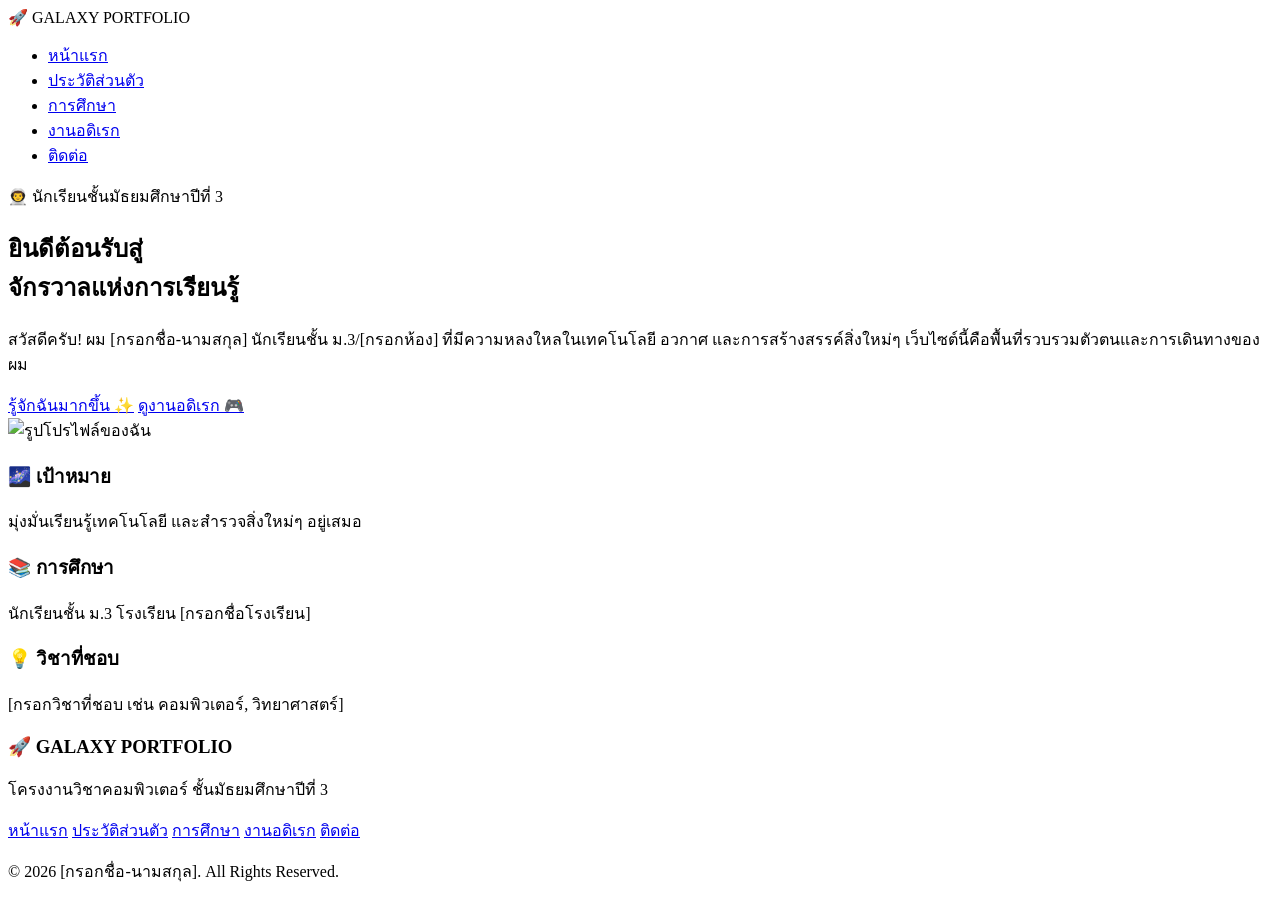
==== index.html @ 2343d41f "Create index.html" ====
<!DOCTYPE html>
<html lang="th">
<head>
    <meta charset="UTF-8">
    <meta name="viewport" content="width=device-width, initial-scale=1.0">
    <title>หน้าแรก | Space Portfolio</title>
    <link rel="stylesheet" href="style.css">
</head>
<body>

    <header>
        <nav class="navbar">
            <div class="logo">🚀 GALAXY <span>PORTFOLIO</span></div>
            <ul class="nav-links">
                <li><a href="index.html" class="active">หน้าแรก</a></li>
                <li><a href="profile.html">ประวัติส่วนตัว</a></li>
                <li><a href="education.html">การศึกษา</a></li>
                <li><a href="hobby.html">งานอดิเรก</a></li>
                <li><a href="contact.html">ติดต่อ</a></li>
            </ul>
        </nav>
    </header>

    <main>
        <section class="hero-section">
            <div class="hero-container">
                <div class="hero-content">
                    <span class="badge">👨‍🚀 นักเรียนชั้นมัธยมศึกษาปีที่ 3</span>
                    <h1>ยินดีต้อนรับสู่ <br><span class="text-gradient">จักรวาลแห่งการเรียนรู้</span></h1>
                    <p class="hero-description">
                        สวัสดีครับ! ผม [กรอกชื่อ-นามสกุล] นักเรียนชั้น ม.3/[กรอกห้อง] ที่มีความหลงใหลในเทคโนโลยี อวกาศ และการสร้างสรรค์สิ่งใหม่ๆ เว็บไซต์นี้คือพื้นที่รวบรวมตัวตนและการเดินทางของผม
                    </p>
                    <div class="hero-buttons">
                        <a href="profile.html" class="btn btn-primary">รู้จักฉันมากขึ้น ✨</a>
                        <a href="hobby.html" class="btn btn-secondary">ดูงานอดิเรก 🎮</a>
                    </div>
                </div>

                <div class="hero-image-wrapper">
                    <div class="glow-effect"></div>
                    <img src="https://placehold.co/400x400/0d47a1/ffffff?text=My+Profile" alt="รูปโปรไฟล์ของฉัน" class="hero-img">
                </div>
            </div>
        </section>

        <section class="container quick-stats">
            <div class="grid grid-3">
                <div class="glass-card stat-card">
                    <h3>🌌 เป้าหมาย</h3>
                    <p>มุ่งมั่นเรียนรู้เทคโนโลยี และสำรวจสิ่งใหม่ๆ อยู่เสมอ</p>
                </div>
                <div class="glass-card stat-card">
                    <h3>📚 การศึกษา</h3>
                    <p>นักเรียนชั้น ม.3 โรงเรียน [กรอกชื่อโรงเรียน]</p>
                </div>
                <div class="glass-card stat-card">
                    <h3>💡 วิชาที่ชอบ</h3>
                    <p>[กรอกวิชาที่ชอบ เช่น คอมพิวเตอร์, วิทยาศาสตร์]</p>
                </div>
            </div>
        </section>
    </main>

    <footer>
        <div class="footer-container">
            <div class="footer-info">
                <h3>🚀 GALAXY PORTFOLIO</h3>
                <p>โครงงานวิชาคอมพิวเตอร์ ชั้นมัธยมศึกษาปีที่ 3</p>
            </div>
            <div class="footer-links">
                <a href="index.html">หน้าแรก</a>
                <a href="profile.html">ประวัติส่วนตัว</a>
                <a href="education.html">การศึกษา</a>
                <a href="hobby.html">งานอดิเรก</a>
                <a href="contact.html">ติดต่อ</a>
            </div>
        </div>
        <div class="copyright">
            <p>&copy; 2026 [กรอกชื่อ-นามสกุล]. All Rights Reserved.</p>
        </div>
    </footer>

</body>
</html>
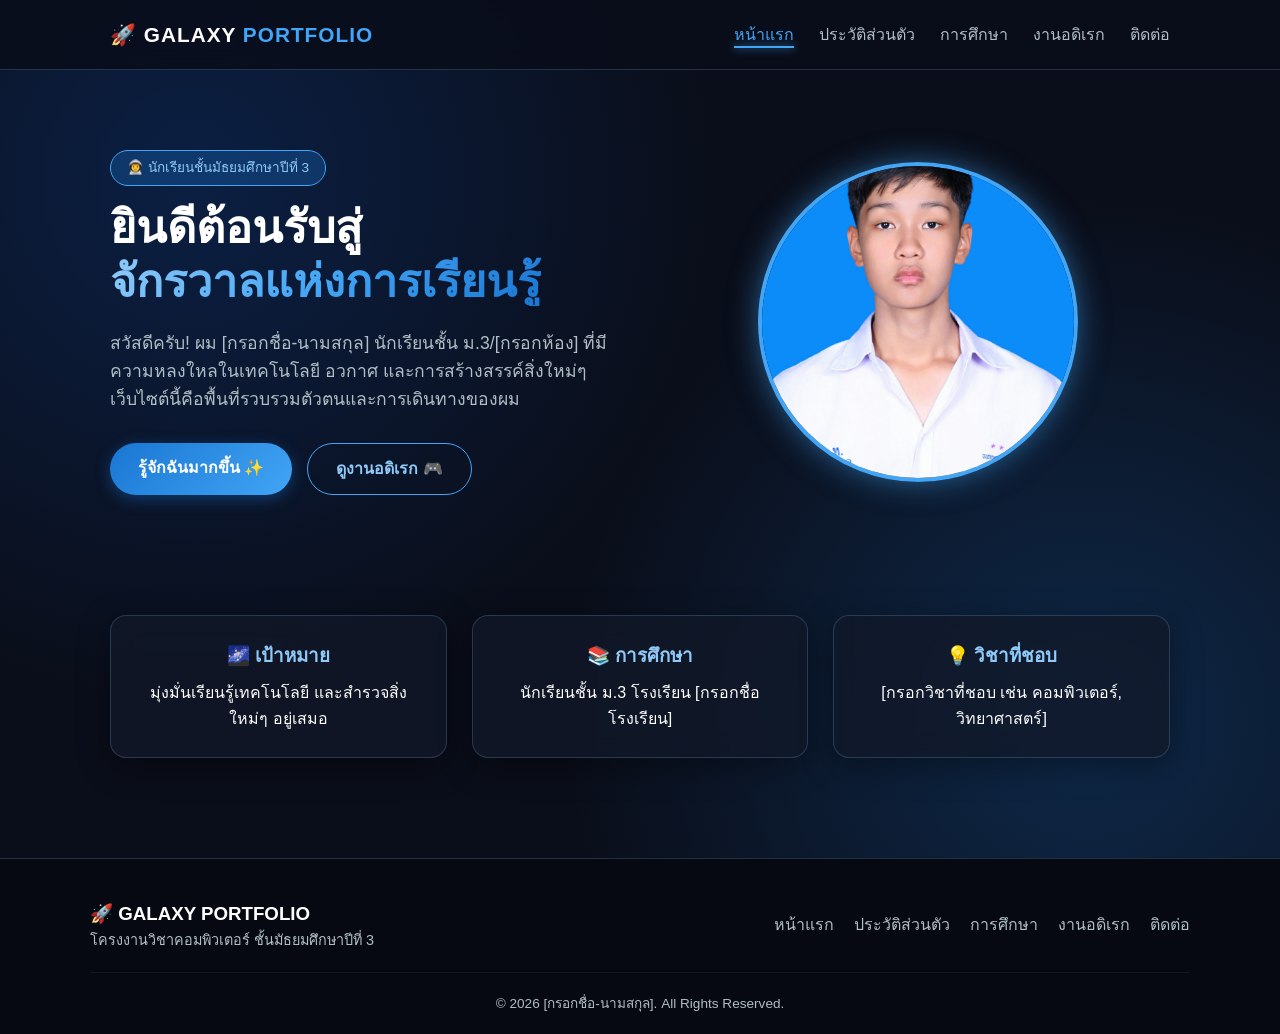
==== commit 1e62642e: "Update index.html" ====
--- a/index.html
+++ b/index.html
@@ -38,7 +38,7 @@
 
                 <div class="hero-image-wrapper">
                     <div class="glow-effect"></div>
-                    <img src="https://placehold.co/400x400/0d47a1/ffffff?text=My+Profile" alt="รูปโปรไฟล์ของฉัน" class="hero-img">
+                    <img src="images/download (2).jpg" alt="รูปโปรไฟล์ของฉัน" class="hero-img">
                 </div>
             </div>
         </section>
--- a/style.css
+++ b/style.css
@@ -0,0 +1,580 @@
+/* ==========================================================================
+   1. RESET & VARIABLES (ธีมอวกาศ กาแล็กซี)
+   ========================================================================== */
+* {
+    margin: 0;
+    padding: 0;
+    box-sizing: border-box;
+    font-family: 'Segoe UI', Tahoma, Geneva, Verdana, sans-serif;
+}
+
+:root {
+    --bg-dark: #0a0e1a;
+    --bg-card: rgba(18, 24, 41, 0.75);
+    --primary-blue: #1976d2;
+    --accent-cyan: #42a5f5;
+    --light-blue: #90caf9;
+    --glow-color: rgba(66, 165, 245, 0.4);
+    --text-white: #ffffff;
+    --text-muted: #b0bec5;
+    --border-glow: rgba(144, 202, 249, 0.2);
+}
+
+body {
+    background-color: var(--bg-dark);
+    /* พื้นหลังแบบไล่เฉดสีลึกสไตล์อวกาศ */
+    background-image: 
+        radial-gradient(circle at 15% 20%, rgba(13, 71, 161, 0.3) 0%, transparent 40%),
+        radial-gradient(circle at 85% 80%, rgba(25, 118, 210, 0.25) 0%, transparent 40%);
+    background-attachment: fixed;
+    color: var(--text-white);
+    line-height: 1.6;
+    min-height: 100vh;
+    display: flex;
+    flex-direction: column;
+}
+
+main {
+    flex: 1;
+}
+
+/* Container */
+.container {
+    max-width: 1100px;
+    margin: 0 auto;
+    padding: 40px 20px;
+}
+
+/* ==========================================================================
+   2. TYPOGRAPHY & BUTTONS
+   ========================================================================== */
+h1, h2, h3 {
+    color: var(--text-white);
+    font-weight: 700;
+}
+
+.page-title {
+    text-align: center;
+    font-size: 2.2rem;
+    margin-bottom: 40px;
+    color: var(--accent-cyan);
+    text-shadow: 0 0 10px var(--glow-color);
+}
+
+.text-gradient {
+    background: linear-gradient(135deg, #90caf9, #42a5f5, #1976d2);
+    -webkit-background-clip: text;
+    -webkit-text-fill-color: transparent;
+}
+
+.badge {
+    display: inline-block;
+    padding: 6px 16px;
+    background: rgba(25, 118, 210, 0.3);
+    border: 1px solid var(--accent-cyan);
+    border-radius: 20px;
+    font-size: 0.85rem;
+    color: var(--light-blue);
+    margin-bottom: 15px;
+}
+
+/* Glassmorphism Card Design */
+.glass-card {
+    background: var(--bg-card);
+    backdrop-filter: blur(12px);
+    -webkit-backdrop-filter: blur(12px);
+    border: 1px solid var(--border-glow);
+    border-radius: 16px;
+    padding: 25px;
+    box-shadow: 0 8px 32px 0 rgba(0, 0, 0, 0.37);
+    transition: transform 0.3s ease, box-shadow 0.3s ease, border-color 0.3s ease;
+}
+
+.glass-card:hover {
+    transform: translateY(-5px);
+    border-color: var(--accent-cyan);
+    box-shadow: 0 12px 40px var(--glow-color);
+}
+
+/* Buttons */
+.btn {
+    display: inline-block;
+    padding: 12px 28px;
+    border-radius: 30px;
+    text-decoration: none;
+    font-weight: 600;
+    transition: all 0.3s ease;
+    cursor: pointer;
+}
+
+.btn-primary {
+    background: linear-gradient(135deg, #1976d2, #42a5f5);
+    color: #fff;
+    box-shadow: 0 4px 15px rgba(25, 118, 210, 0.4);
+}
+
+.btn-primary:hover {
+    box-shadow: 0 6px 20px rgba(66, 165, 245, 0.7);
+    transform: scale(1.03);
+}
+
+.btn-secondary {
+    background: transparent;
+    color: var(--light-blue);
+    border: 1px solid var(--accent-cyan);
+}
+
+.btn-secondary:hover {
+    background: rgba(66, 165, 245, 0.15);
+    color: #fff;
+}
+
+/* ==========================================================================
+   3. NAVIGATION BAR
+   ========================================================================== */
+header {
+    position: sticky;
+    top: 0;
+    z-index: 1000;
+    background: rgba(10, 14, 26, 0.85);
+    backdrop-filter: blur(10px);
+    border-bottom: 1px solid var(--border-glow);
+}
+
+.navbar {
+    max-width: 1100px;
+    margin: 0 auto;
+    display: flex;
+    justify-content: space-between;
+    align-items: center;
+    padding: 18px 20px;
+}
+
+.logo {
+    font-size: 1.3rem;
+    font-weight: bold;
+    color: var(--text-white);
+    letter-spacing: 1px;
+}
+
+.logo span {
+    color: var(--accent-cyan);
+}
+
+.nav-links {
+    display: flex;
+    list-style: none;
+    gap: 25px;
+}
+
+.nav-links a {
+    color: var(--text-muted);
+    text-decoration: none;
+    font-weight: 500;
+    transition: color 0.3s ease;
+    padding: 5px 0;
+    position: relative;
+}
+
+.nav-links a:hover,
+.nav-links a.active {
+    color: var(--accent-cyan);
+}
+
+.nav-links a.active::after {
+    content: '';
+    position: absolute;
+    bottom: 0;
+    left: 0;
+    width: 100%;
+    height: 2px;
+    background: var(--accent-cyan);
+    box-shadow: 0 0 8px var(--accent-cyan);
+}
+
+/* ==========================================================================
+   4. HERO SECTION (หน้าแรก)
+   ========================================================================== */
+.hero-section {
+    padding: 80px 20px;
+    max-width: 1100px;
+    margin: 0 auto;
+}
+
+.hero-container {
+    display: flex;
+    align-items: center;
+    justify-content: space-between;
+    gap: 50px;
+}
+
+.hero-content {
+    flex: 1;
+}
+
+.hero-content h1 {
+    font-size: 2.8rem;
+    line-height: 1.2;
+    margin-bottom: 20px;
+}
+
+.hero-description {
+    color: var(--text-muted);
+    font-size: 1.1rem;
+    margin-bottom: 30px;
+}
+
+.hero-buttons {
+    display: flex;
+    gap: 15px;
+}
+
+.hero-image-wrapper {
+    position: relative;
+    flex: 1;
+    display: flex;
+    justify-content: center;
+}
+
+.hero-img {
+    width: 320px;
+    height: 320px;
+    object-fit: cover;
+    border-radius: 50%;
+    border: 4px solid var(--accent-cyan);
+    box-shadow: 0 0 30px rgba(66, 165, 245, 0.5);
+    position: relative;
+    z-index: 2;
+    transition: transform 0.5s ease;
+}
+
+.hero-img:hover {
+    transform: scale(1.05) rotate(2deg);
+}
+
+.glow-effect {
+    position: absolute;
+    width: 340px;
+    height: 340px;
+    background: radial-gradient(circle, var(--accent-cyan) 0%, transparent 70%);
+    opacity: 0.3;
+    border-radius: 50%;
+    top: -10px;
+    z-index: 1;
+}
+
+/* Grid System */
+.grid {
+    display: grid;
+    gap: 25px;
+}
+
+.grid-3 {
+    grid-template-columns: repeat(3, 1fr);
+}
+
+.stat-card {
+    text-align: center;
+}
+
+.stat-card h3 {
+    margin-bottom: 10px;
+    color: var(--light-blue);
+}
+
+/* ==========================================================================
+   5. PROFILE PAGE
+   ========================================================================== */
+.profile-grid {
+    display: grid;
+    grid-template-columns: 1fr 2fr;
+    gap: 30px;
+}
+
+.profile-card-left {
+    text-align: center;
+}
+
+.profile-img-box {
+    margin-bottom: 20px;
+}
+
+.profile-avatar {
+    width: 200px;
+    height: 200px;
+    border-radius: 50%;
+    border: 3px solid var(--accent-cyan);
+    object-fit: cover;
+    box-shadow: 0 0 20px var(--glow-color);
+}
+
+.subtitle {
+    color: var(--text-muted);
+    margin-bottom: 15px;
+}
+
+.info-list {
+    display: grid;
+    gap: 12px;
+    margin-top: 15px;
+}
+
+.info-item {
+    background: rgba(255, 255, 255, 0.03);
+    padding: 10px 15px;
+    border-radius: 8px;
+    border-left: 3px solid var(--accent-cyan);
+}
+
+.divider {
+    border: none;
+    height: 1px;
+    background: var(--border-glow);
+    margin: 25px 0;
+}
+
+.about-text {
+    color: var(--text-muted);
+    line-height: 1.8;
+}
+
+/* ==========================================================================
+   6. EDUCATION PAGE (TIMELINE)
+   ========================================================================== */
+.timeline {
+    position: relative;
+    max-width: 800px;
+    margin: 0 auto;
+}
+
+.timeline::after {
+    content: '';
+    position: absolute;
+    width: 3px;
+    background: var(--primary-blue);
+    box-shadow: 0 0 10px var(--accent-cyan);
+    top: 0;
+    bottom: 0;
+    left: 50%;
+    margin-left: -1.5px;
+}
+
+.timeline-item {
+    padding: 10px 40px;
+    position: relative;
+    width: 50%;
+}
+
+.timeline-item.left { left: 0; }
+.timeline-item.right { left: 50%; }
+
+.timeline-date {
+    display: inline-block;
+    color: var(--accent-cyan);
+    font-weight: bold;
+    margin-bottom: 5px;
+}
+
+.highlight-box {
+    border: 1px solid var(--accent-cyan);
+    box-shadow: 0 0 15px var(--glow-color);
+}
+
+/* Custom Table */
+.section-subtitle {
+    text-align: center;
+    margin-bottom: 20px;
+    color: var(--light-blue);
+}
+
+.table-responsive {
+    overflow-x: auto;
+}
+
+.custom-table {
+    width: 100%;
+    border-collapse: collapse;
+    background: var(--bg-card);
+    border-radius: 12px;
+    overflow: hidden;
+    border: 1px solid var(--border-glow);
+}
+
+.custom-table th, .custom-table td {
+    padding: 15px 20px;
+    text-align: left;
+}
+
+.custom-table th {
+    background: rgba(25, 118, 210, 0.4);
+    color: #fff;
+}
+
+.custom-table tr {
+    border-bottom: 1px solid var(--border-glow);
+}
+
+.status-done {
+    color: #81c784;
+    font-weight: bold;
+}
+
+.status-now {
+    color: var(--accent-cyan);
+    font-weight: bold;
+}
+
+/* ==========================================================================
+   7. HOBBY & CONTACT PAGE
+   ========================================================================== */
+.hobby-card {
+    text-align: center;
+}
+
+.hobby-icon {
+    font-size: 3rem;
+    margin-bottom: 15px;
+}
+
+.contact-wrapper {
+    max-width: 650px;
+    margin: 0 auto;
+}
+
+.contact-details {
+    display: grid;
+    gap: 20px;
+    margin-top: 25px;
+}
+
+.contact-item {
+    display: flex;
+    align-items: center;
+    gap: 15px;
+    background: rgba(255, 255, 255, 0.03);
+    padding: 15px;
+    border-radius: 10px;
+}
+
+.contact-icon {
+    font-size: 1.8rem;
+}
+
+/* ==========================================================================
+   8. FOOTER
+   ========================================================================== */
+footer {
+    background: #060911;
+    border-top: 1px solid var(--border-glow);
+    padding: 40px 20px 20px;
+    margin-top: 60px;
+}
+
+.footer-container {
+    max-width: 1100px;
+    margin: 0 auto;
+    display: flex;
+    justify-content: space-between;
+    align-items: center;
+    flex-wrap: wrap;
+    gap: 20px;
+    padding-bottom: 20px;
+    border-bottom: 1px solid rgba(255, 255, 255, 0.05);
+}
+
+.footer-info p {
+    color: var(--text-muted);
+    font-size: 0.9rem;
+}
+
+.footer-links {
+    display: flex;
+    gap: 20px;
+}
+
+.footer-links a {
+    color: var(--text-muted);
+    text-decoration: none;
+    transition: color 0.3s ease;
+}
+
+.footer-links a:hover {
+    color: var(--accent-cyan);
+}
+
+.copyright {
+    text-align: center;
+    color: var(--text-muted);
+    font-size: 0.85rem;
+    margin-top: 20px;
+}
+
+/* ==========================================================================
+   9. RESPONSIVE DESIGN (MEDIA QUERIES)
+   ========================================================================== */
+@media (max-width: 768px) {
+    /* Navbar */
+    .navbar {
+        flex-direction: column;
+        gap: 15px;
+    }
+
+    .nav-links {
+        gap: 15px;
+        font-size: 0.9rem;
+    }
+
+    /* Hero Section */
+    .hero-container {
+        flex-direction: column-reverse;
+        text-align: center;
+    }
+
+    .hero-content h1 {
+        font-size: 2.2rem;
+    }
+
+    .hero-buttons {
+        justify-content: center;
+    }
+
+    .hero-img {
+        width: 240px;
+        height: 240px;
+    }
+
+    .glow-effect {
+        width: 260px;
+        height: 260px;
+    }
+
+    /* Grids */
+    .grid-3 {
+        grid-template-columns: 1fr;
+    }
+
+    .profile-grid {
+        grid-template-columns: 1fr;
+    }
+
+    /* Timeline Mobile */
+    .timeline::after {
+        left: 31px;
+    }
+
+    .timeline-item {
+        width: 100%;
+        padding-left: 70px;
+        padding-right: 25px;
+    }
+
+    .timeline-item.right {
+        left: 0%;
+    }
+
+    /* Footer */
+    .footer-container {
+        flex-direction: column;
+        text-align: center;
+    }
+}
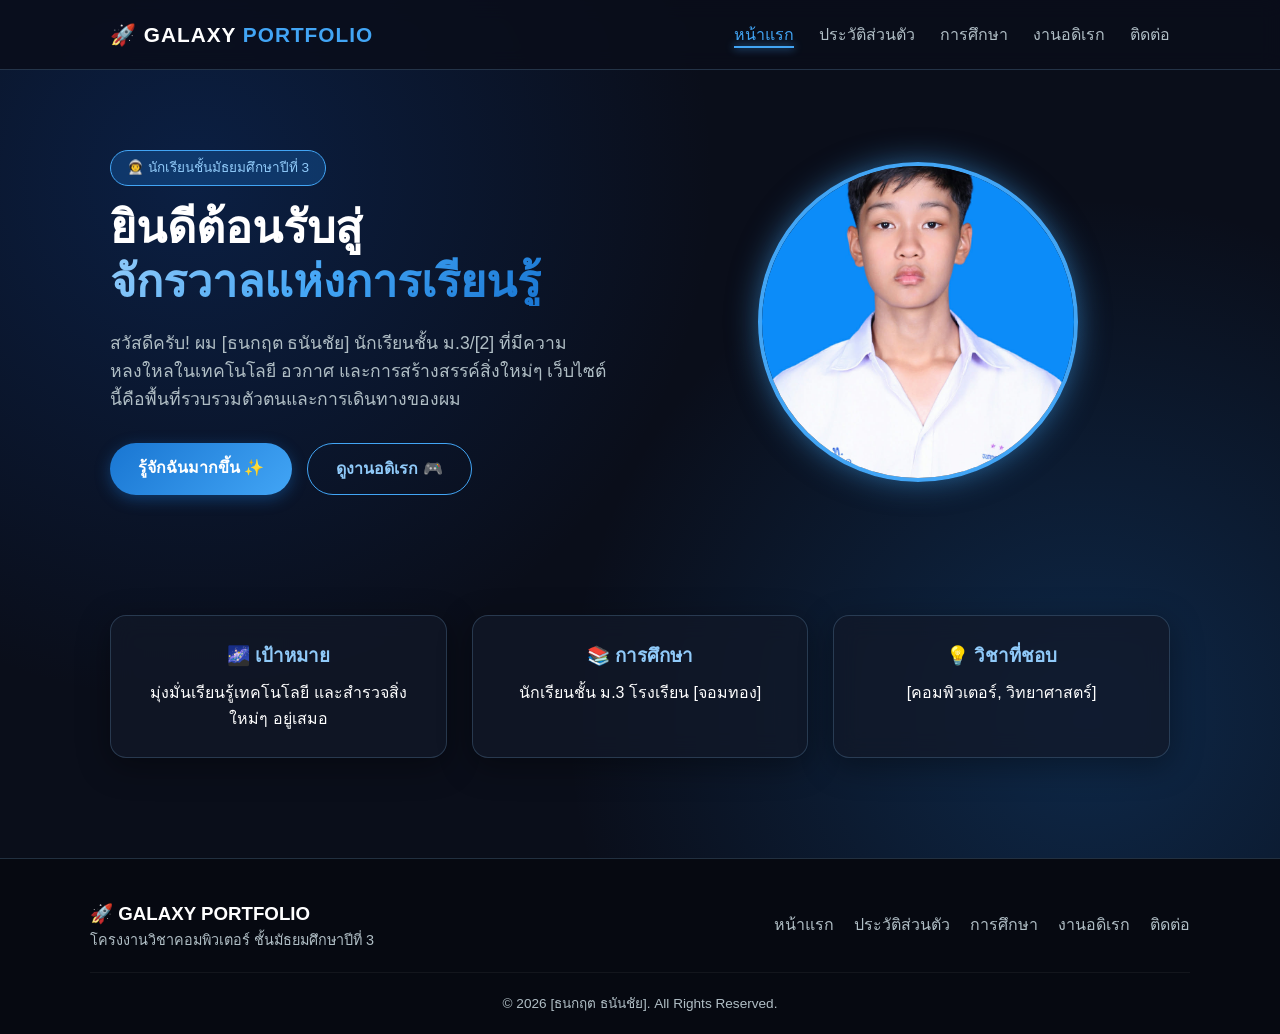
==== commit b926bcbf: "Update index.html" ====
--- a/index.html
+++ b/index.html
@@ -28,7 +28,7 @@
                     <span class="badge">👨‍🚀 นักเรียนชั้นมัธยมศึกษาปีที่ 3</span>
                     <h1>ยินดีต้อนรับสู่ <br><span class="text-gradient">จักรวาลแห่งการเรียนรู้</span></h1>
                     <p class="hero-description">
-                        สวัสดีครับ! ผม [กรอกชื่อ-นามสกุล] นักเรียนชั้น ม.3/[กรอกห้อง] ที่มีความหลงใหลในเทคโนโลยี อวกาศ และการสร้างสรรค์สิ่งใหม่ๆ เว็บไซต์นี้คือพื้นที่รวบรวมตัวตนและการเดินทางของผม
+                        สวัสดีครับ! ผม [ธนกฤต ธนันชัย] นักเรียนชั้น ม.3/[2] ที่มีความหลงใหลในเทคโนโลยี อวกาศ และการสร้างสรรค์สิ่งใหม่ๆ เว็บไซต์นี้คือพื้นที่รวบรวมตัวตนและการเดินทางของผม
                     </p>
                     <div class="hero-buttons">
                         <a href="profile.html" class="btn btn-primary">รู้จักฉันมากขึ้น ✨</a>
@@ -51,11 +51,11 @@
                 </div>
                 <div class="glass-card stat-card">
                     <h3>📚 การศึกษา</h3>
-                    <p>นักเรียนชั้น ม.3 โรงเรียน [กรอกชื่อโรงเรียน]</p>
+                    <p>นักเรียนชั้น ม.3 โรงเรียน [จอมทอง]</p>
                 </div>
                 <div class="glass-card stat-card">
                     <h3>💡 วิชาที่ชอบ</h3>
-                    <p>[กรอกวิชาที่ชอบ เช่น คอมพิวเตอร์, วิทยาศาสตร์]</p>
+                    <p>[คอมพิวเตอร์, วิทยาศาสตร์]</p>
                 </div>
             </div>
         </section>
@@ -76,7 +76,7 @@
             </div>
         </div>
         <div class="copyright">
-            <p>&copy; 2026 [กรอกชื่อ-นามสกุล]. All Rights Reserved.</p>
+            <p>&copy; 2026 [ธนกฤต ธนันชัย]. All Rights Reserved.</p>
         </div>
     </footer>
 
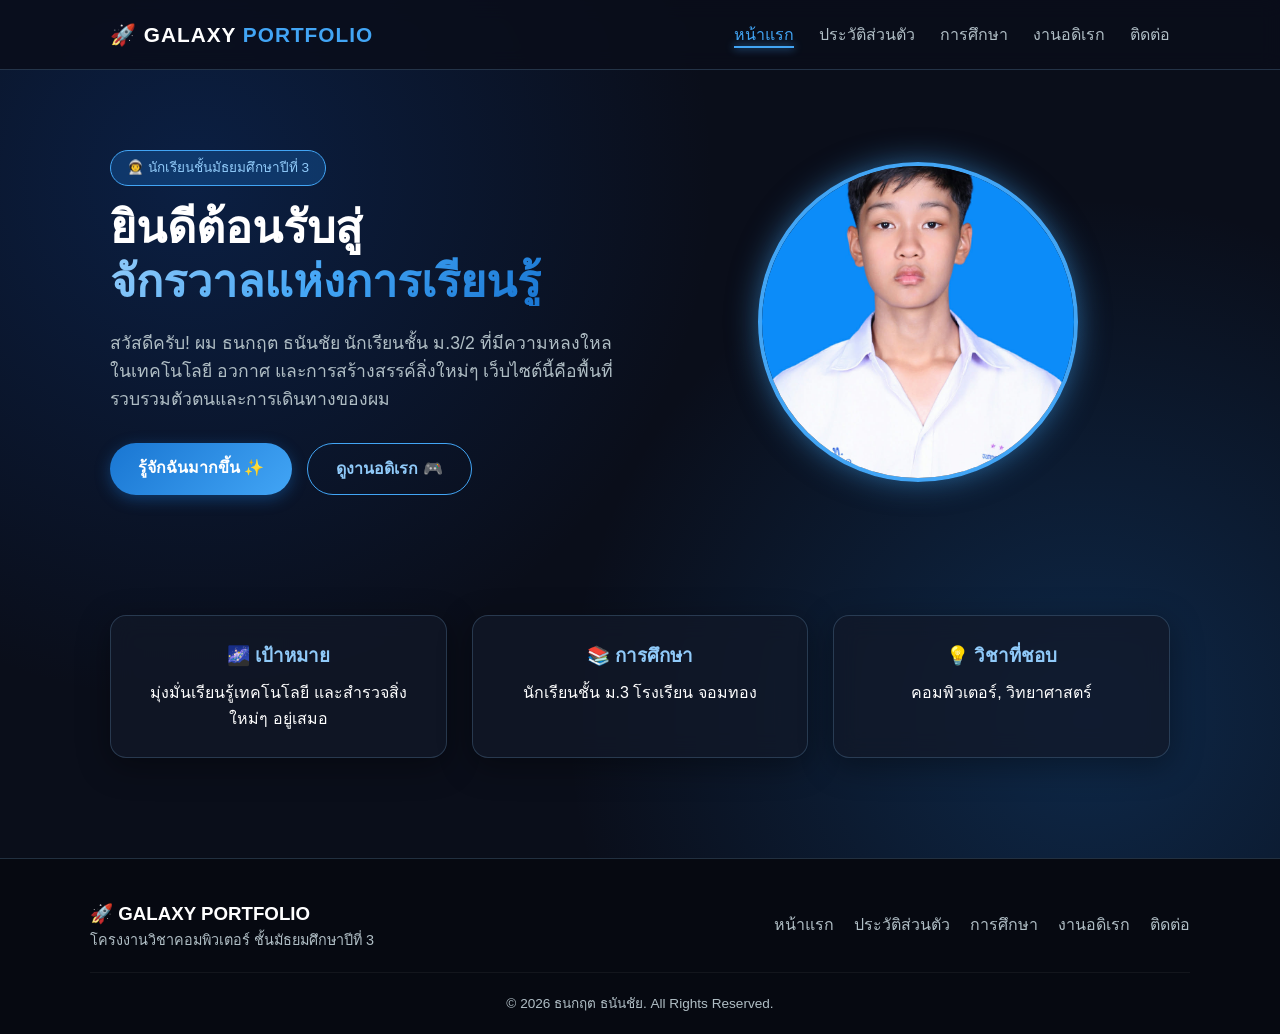
==== commit 3a4ed84d: "Update index.html" ====
--- a/index.html
+++ b/index.html
@@ -28,7 +28,7 @@
                     <span class="badge">👨‍🚀 นักเรียนชั้นมัธยมศึกษาปีที่ 3</span>
                     <h1>ยินดีต้อนรับสู่ <br><span class="text-gradient">จักรวาลแห่งการเรียนรู้</span></h1>
                     <p class="hero-description">
-                        สวัสดีครับ! ผม [ธนกฤต ธนันชัย] นักเรียนชั้น ม.3/[2] ที่มีความหลงใหลในเทคโนโลยี อวกาศ และการสร้างสรรค์สิ่งใหม่ๆ เว็บไซต์นี้คือพื้นที่รวบรวมตัวตนและการเดินทางของผม
+                        สวัสดีครับ! ผม ธนกฤต ธนันชัย นักเรียนชั้น ม.3/2 ที่มีความหลงใหลในเทคโนโลยี อวกาศ และการสร้างสรรค์สิ่งใหม่ๆ เว็บไซต์นี้คือพื้นที่รวบรวมตัวตนและการเดินทางของผม
                     </p>
                     <div class="hero-buttons">
                         <a href="profile.html" class="btn btn-primary">รู้จักฉันมากขึ้น ✨</a>
@@ -51,11 +51,11 @@
                 </div>
                 <div class="glass-card stat-card">
                     <h3>📚 การศึกษา</h3>
-                    <p>นักเรียนชั้น ม.3 โรงเรียน [จอมทอง]</p>
+                    <p>นักเรียนชั้น ม.3 โรงเรียน จอมทอง</p>
                 </div>
                 <div class="glass-card stat-card">
                     <h3>💡 วิชาที่ชอบ</h3>
-                    <p>[คอมพิวเตอร์, วิทยาศาสตร์]</p>
+                    <p>คอมพิวเตอร์, วิทยาศาสตร์</p>
                 </div>
             </div>
         </section>
@@ -76,7 +76,7 @@
             </div>
         </div>
         <div class="copyright">
-            <p>&copy; 2026 [ธนกฤต ธนันชัย]. All Rights Reserved.</p>
+            <p>&copy; 2026 ธนกฤต ธนันชัย. All Rights Reserved.</p>
         </div>
     </footer>
 
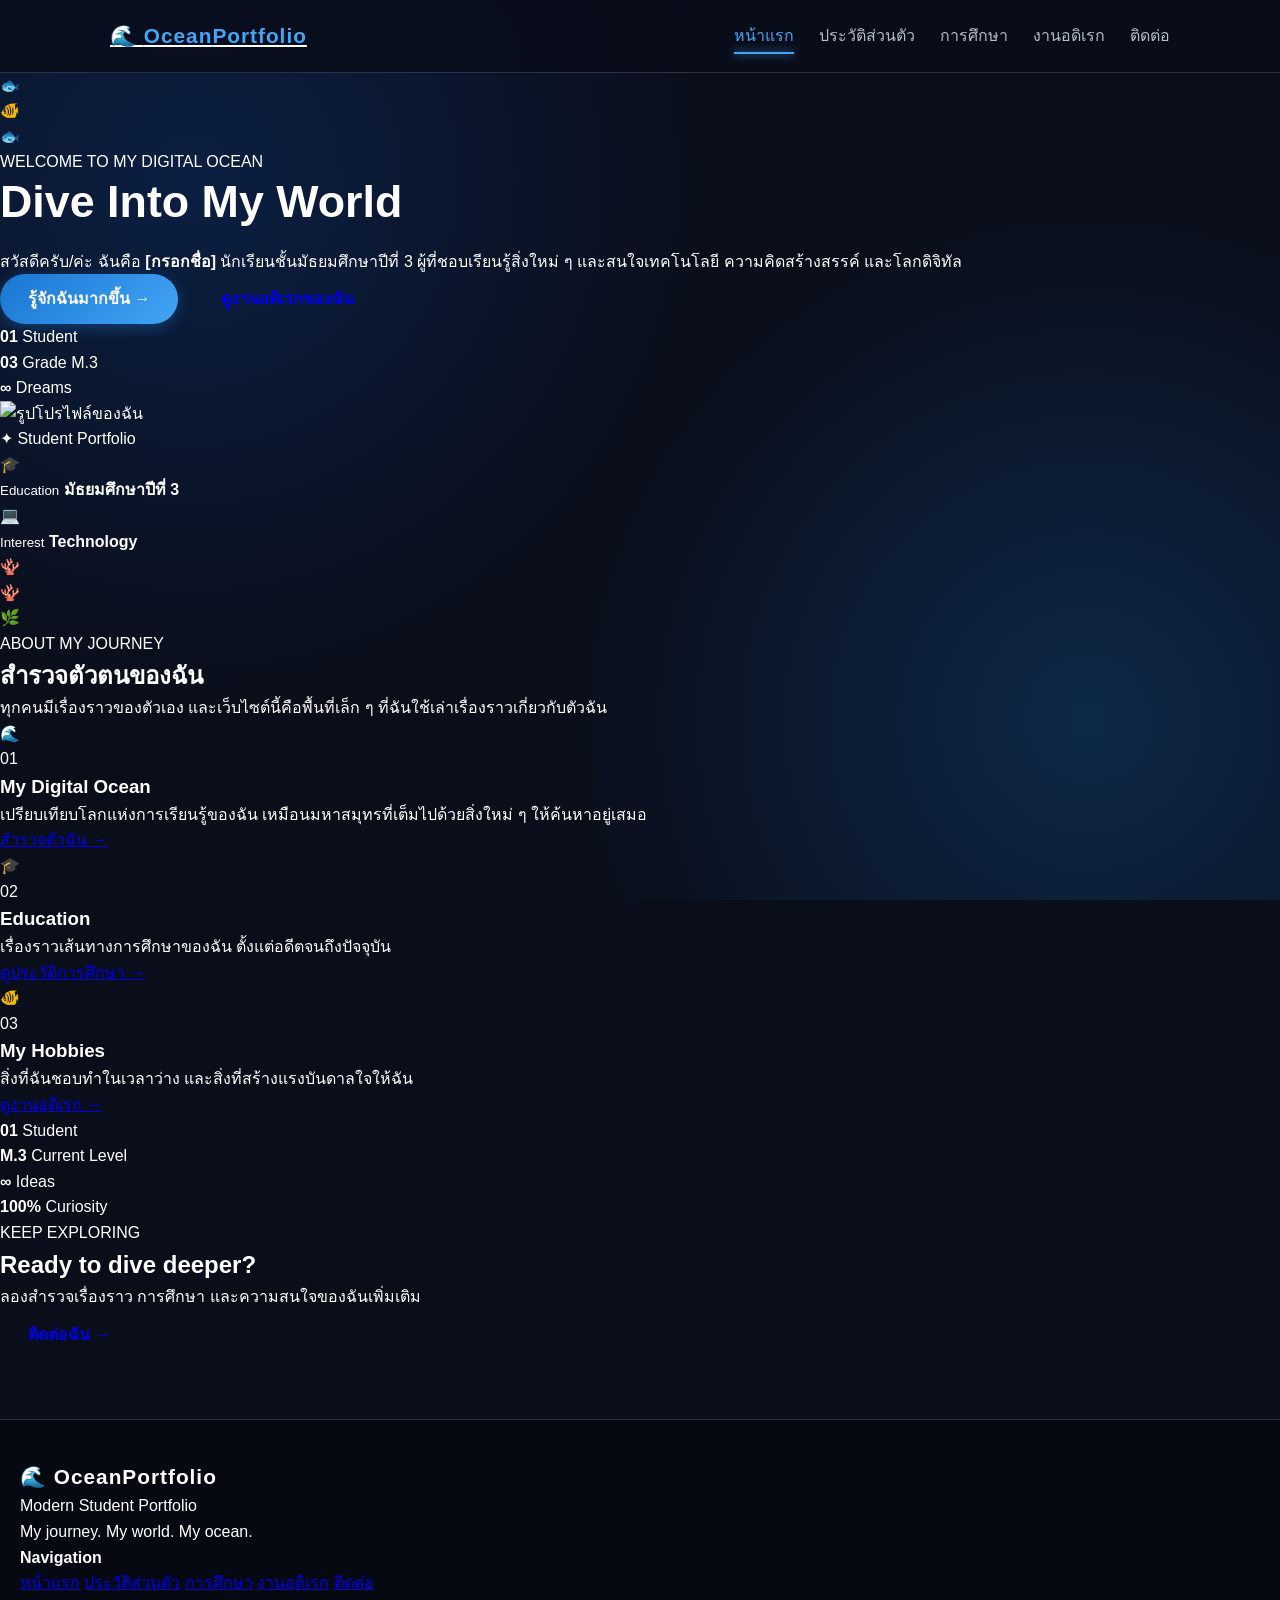
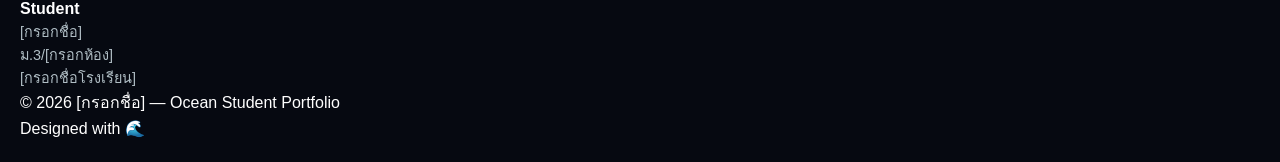
==== commit e6861b1f: "Update index.html" ====
--- a/index.html
+++ b/index.html
@@ -3,82 +3,473 @@
 <head>
     <meta charset="UTF-8">
     <meta name="viewport" content="width=device-width, initial-scale=1.0">
-    <title>หน้าแรก | Space Portfolio</title>
+
+    <meta name="description"
+          content="Ocean Student Portfolio เว็บไซต์แนะนำตัวของนักเรียนชั้นมัธยมศึกษาปีที่ 3">
+
+    <title>Ocean Portfolio | หน้าแรก</title>
+
     <link rel="stylesheet" href="style.css">
 </head>
+
 <body>
 
-    <header>
-        <nav class="navbar">
-            <div class="logo">🚀 GALAXY <span>PORTFOLIO</span></div>
-            <ul class="nav-links">
-                <li><a href="index.html" class="active">หน้าแรก</a></li>
-                <li><a href="profile.html">ประวัติส่วนตัว</a></li>
-                <li><a href="education.html">การศึกษา</a></li>
-                <li><a href="hobby.html">งานอดิเรก</a></li>
-                <li><a href="contact.html">ติดต่อ</a></li>
-            </ul>
-        </nav>
-    </header>
-
-    <main>
-        <section class="hero-section">
-            <div class="hero-container">
-                <div class="hero-content">
-                    <span class="badge">👨‍🚀 นักเรียนชั้นมัธยมศึกษาปีที่ 3</span>
-                    <h1>ยินดีต้อนรับสู่ <br><span class="text-gradient">จักรวาลแห่งการเรียนรู้</span></h1>
-                    <p class="hero-description">
-                        สวัสดีครับ! ผม ธนกฤต ธนันชัย นักเรียนชั้น ม.3/2 ที่มีความหลงใหลในเทคโนโลยี อวกาศ และการสร้างสรรค์สิ่งใหม่ๆ เว็บไซต์นี้คือพื้นที่รวบรวมตัวตนและการเดินทางของผม
-                    </p>
-                    <div class="hero-buttons">
-                        <a href="profile.html" class="btn btn-primary">รู้จักฉันมากขึ้น ✨</a>
-                        <a href="hobby.html" class="btn btn-secondary">ดูงานอดิเรก 🎮</a>
-                    </div>
-                </div>
-
-                <div class="hero-image-wrapper">
-                    <div class="glow-effect"></div>
-                    <img src="images/download (2).jpg" alt="รูปโปรไฟล์ของฉัน" class="hero-img">
-                </div>
-            </div>
-        </section>
-
-        <section class="container quick-stats">
-            <div class="grid grid-3">
-                <div class="glass-card stat-card">
-                    <h3>🌌 เป้าหมาย</h3>
-                    <p>มุ่งมั่นเรียนรู้เทคโนโลยี และสำรวจสิ่งใหม่ๆ อยู่เสมอ</p>
-                </div>
-                <div class="glass-card stat-card">
-                    <h3>📚 การศึกษา</h3>
-                    <p>นักเรียนชั้น ม.3 โรงเรียน จอมทอง</p>
-                </div>
-                <div class="glass-card stat-card">
-                    <h3>💡 วิชาที่ชอบ</h3>
-                    <p>คอมพิวเตอร์, วิทยาศาสตร์</p>
-                </div>
-            </div>
-        </section>
-    </main>
-
-    <footer>
-        <div class="footer-container">
-            <div class="footer-info">
-                <h3>🚀 GALAXY PORTFOLIO</h3>
-                <p>โครงงานวิชาคอมพิวเตอร์ ชั้นมัธยมศึกษาปีที่ 3</p>
-            </div>
-            <div class="footer-links">
-                <a href="index.html">หน้าแรก</a>
-                <a href="profile.html">ประวัติส่วนตัว</a>
-                <a href="education.html">การศึกษา</a>
-                <a href="hobby.html">งานอดิเรก</a>
-                <a href="contact.html">ติดต่อ</a>
-            </div>
-        </div>
-        <div class="copyright">
-            <p>&copy; 2026 ธนกฤต ธนันชัย. All Rights Reserved.</p>
-        </div>
-    </footer>
+<header class="site-header">
+
+    <nav class="navbar">
+
+        <a href="index.html" class="logo">
+            <span class="logo-mark">🌊</span>
+            <span>
+                Ocean<span class="logo-accent">Portfolio</span>
+            </span>
+        </a>
+
+        <div class="nav-links">
+            <a href="index.html" class="active">หน้าแรก</a>
+            <a href="profile.html">ประวัติส่วนตัว</a>
+            <a href="education.html">การศึกษา</a>
+            <a href="hobby.html">งานอดิเรก</a>
+            <a href="contact.html">ติดต่อ</a>
+        </div>
+
+    </nav>
+
+</header>
+
+
+<main>
+
+    <!-- HERO -->
+    <section class="hero ocean-world">
+
+        <div class="ocean-glow"></div>
+
+        <div class="sun-rays"></div>
+
+        <!-- Bubbles -->
+        <span class="bubble bubble-1"></span>
+        <span class="bubble bubble-2"></span>
+        <span class="bubble bubble-3"></span>
+        <span class="bubble bubble-4"></span>
+        <span class="bubble bubble-5"></span>
+        <span class="bubble bubble-6"></span>
+
+        <!-- Background fish -->
+        <div class="swimming-fish fish-a">🐟</div>
+        <div class="swimming-fish fish-b">🐠</div>
+        <div class="swimming-fish fish-c">🐟</div>
+
+        <div class="hero-grid">
+
+            <div class="hero-content">
+
+                <div class="eyebrow">
+                    <span class="status-dot"></span>
+                    WELCOME TO MY DIGITAL OCEAN
+                </div>
+
+                <h1>
+                    Dive Into
+                    <span class="gradient-text">My World</span>
+                </h1>
+
+                <p class="hero-subtitle">
+                    สวัสดีครับ/ค่ะ ฉันคือ
+                    <strong>[กรอกชื่อ]</strong>
+                    นักเรียนชั้นมัธยมศึกษาปีที่ 3
+                    ผู้ที่ชอบเรียนรู้สิ่งใหม่ ๆ
+                    และสนใจเทคโนโลยี ความคิดสร้างสรรค์
+                    และโลกดิจิทัล
+                </p>
+
+                <div class="hero-buttons">
+
+                    <a href="profile.html" class="btn btn-primary">
+                        รู้จักฉันมากขึ้น
+                        <span>→</span>
+                    </a>
+
+                    <a href="hobby.html" class="btn btn-glass">
+                        ดูงานอดิเรกของฉัน
+                    </a>
+
+                </div>
+
+                <div class="hero-mini-info">
+
+                    <div>
+                        <strong>01</strong>
+                        <span>Student</span>
+                    </div>
+
+                    <div>
+                        <strong>03</strong>
+                        <span>Grade M.3</span>
+                    </div>
+
+                    <div>
+                        <strong>∞</strong>
+                        <span>Dreams</span>
+                    </div>
+
+                </div>
+
+            </div>
+
+
+            <!-- Profile Visual -->
+            <div class="hero-profile">
+
+                <div class="profile-orbit orbit-one"></div>
+                <div class="profile-orbit orbit-two"></div>
+
+                <div class="profile-aura"></div>
+
+                <div class="profile-frame">
+
+                    <img
+                        src="https://placehold.co/600x700/E3F2FD/0D47A1?text=PROFILE"
+                        alt="รูปโปรไฟล์ของฉัน"
+                    >
+
+                    <div class="profile-badge">
+                        <span>✦</span>
+                        Student Portfolio
+                    </div>
+
+                </div>
+
+                <div class="floating-card floating-card-one">
+                    <span>🎓</span>
+                    <div>
+                        <small>Education</small>
+                        <strong>มัธยมศึกษาปีที่ 3</strong>
+                    </div>
+                </div>
+
+                <div class="floating-card floating-card-two">
+                    <span>💻</span>
+                    <div>
+                        <small>Interest</small>
+                        <strong>Technology</strong>
+                    </div>
+                </div>
+
+            </div>
+
+        </div>
+
+
+        <!-- Ocean Floor -->
+        <div class="ocean-floor">
+
+            <div class="coral coral-one">🪸</div>
+            <div class="coral coral-two">🪸</div>
+            <div class="coral coral-three">🌿</div>
+
+            <div class="floor-rock rock-one"></div>
+            <div class="floor-rock rock-two"></div>
+
+        </div>
+
+    </section>
+
+
+    <!-- INTRODUCTION -->
+    <section class="section section-light">
+
+        <div class="section-heading">
+
+            <span class="section-label">
+                ABOUT MY JOURNEY
+            </span>
+
+            <h2>
+                สำรวจตัวตนของฉัน
+            </h2>
+
+            <p>
+                ทุกคนมีเรื่องราวของตัวเอง
+                และเว็บไซต์นี้คือพื้นที่เล็ก ๆ
+                ที่ฉันใช้เล่าเรื่องราวเกี่ยวกับตัวฉัน
+            </p>
+
+        </div>
+
+
+        <div class="intro-grid">
+
+            <article class="feature-panel feature-main">
+
+                <div class="feature-icon">
+                    🌊
+                </div>
+
+                <span class="feature-number">01</span>
+
+                <h3>
+                    My Digital Ocean
+                </h3>
+
+                <p>
+                    เปรียบเทียบโลกแห่งการเรียนรู้ของฉัน
+                    เหมือนมหาสมุทรที่เต็มไปด้วยสิ่งใหม่ ๆ
+                    ให้ค้นหาอยู่เสมอ
+                </p>
+
+                <a href="profile.html" class="text-link">
+                    สำรวจตัวฉัน →
+                </a>
+
+            </article>
+
+
+            <article class="feature-panel">
+
+                <div class="feature-icon">
+                    🎓
+                </div>
+
+                <span class="feature-number">02</span>
+
+                <h3>
+                    Education
+                </h3>
+
+                <p>
+                    เรื่องราวเส้นทางการศึกษาของฉัน
+                    ตั้งแต่อดีตจนถึงปัจจุบัน
+                </p>
+
+                <a href="education.html" class="text-link">
+                    ดูประวัติการศึกษา →
+                </a>
+
+            </article>
+
+
+            <article class="feature-panel">
+
+                <div class="feature-icon">
+                    🐠
+                </div>
+
+                <span class="feature-number">03</span>
+
+                <h3>
+                    My Hobbies
+                </h3>
+
+                <p>
+                    สิ่งที่ฉันชอบทำในเวลาว่าง
+                    และสิ่งที่สร้างแรงบันดาลใจให้ฉัน
+                </p>
+
+                <a href="hobby.html" class="text-link">
+                    ดูงานอดิเรก →
+                </a>
+
+            </article>
+
+        </div>
+
+    </section>
+
+
+    <!-- STATS -->
+    <section class="stats-section">
+
+        <div class="stats-inner">
+
+            <div class="stat-item">
+                <strong>01</strong>
+                <span>Student</span>
+            </div>
+
+            <div class="stat-item">
+                <strong>M.3</strong>
+                <span>Current Level</span>
+            </div>
+
+            <div class="stat-item">
+                <strong>∞</strong>
+                <span>Ideas</span>
+            </div>
+
+            <div class="stat-item">
+                <strong>100%</strong>
+                <span>Curiosity</span>
+            </div>
+
+        </div>
+
+    </section>
+
+
+    <!-- CTA -->
+    <section class="cta-section">
+
+        <div class="cta-wave"></div>
+
+        <div class="cta-content">
+
+            <span class="section-label">
+                KEEP EXPLORING
+            </span>
+
+            <h2>
+                Ready to dive deeper?
+            </h2>
+
+            <p>
+                ลองสำรวจเรื่องราว การศึกษา
+                และความสนใจของฉันเพิ่มเติม
+            </p>
+
+            <a href="contact.html" class="btn btn-white">
+                ติดต่อฉัน →
+            </a>
+
+        </div>
+
+    </section>
+
+</main>
+
+
+<footer class="site-footer">
+
+    <div class="footer-inner">
+
+        <div class="footer-brand">
+
+            <div class="logo footer-logo">
+                <span class="logo-mark">🌊</span>
+                OceanPortfolio
+            </div>
+
+            <p>
+                Modern Student Portfolio
+                <br>
+                My journey. My world. My ocean.
+            </p>
+
+        </div>
+
+
+        <div class="footer-nav">
+
+            <h4>Navigation</h4>
+
+            <a href="index.html">หน้าแรก</a>
+            <a href="profile.html">ประวัติส่วนตัว</a>
+            <a href="education.html">การศึกษา</a>
+            <a href="hobby.html">งานอดิเรก</a>
+            <a href="contact.html">ติดต่อ</a>
+
+        </div>
+
+
+        <div class="footer-info">
+
+            <h4>Student</h4>
+
+            <p>[กรอกชื่อ]</p>
+            <p>ม.3/[กรอกห้อง]</p>
+            <p>[กรอกชื่อโรงเรียน]</p>
+
+        </div>
+
+    </div>
+
+
+    <div class="footer-bottom">
+
+        <p>
+            © 2026 [กรอกชื่อ] — Ocean Student Portfolio
+        </p>
+
+        <span>
+            Designed with 🌊
+        </span>
+
+    </div>
+
+</footer>
+
+
+<!-- Interactive Ocean -->
+<script>
+
+const fishPool = [
+    "🐠",
+    "🐟",
+    "🐡",
+    "🦈",
+    "🐬",
+    "🐙",
+    "🦑",
+    "🪼"
+];
+
+let availableFish = [...fishPool];
+
+function getRandomFish() {
+
+    if (availableFish.length === 0) {
+        availableFish = [...fishPool];
+    }
+
+    const randomIndex =
+        Math.floor(Math.random() * availableFish.length);
+
+    return availableFish.splice(randomIndex, 1)[0];
+}
+
+
+document.addEventListener("contextmenu", function(event) {
+
+    event.preventDefault();
+
+    const fish = document.createElement("div");
+
+    fish.className = "interactive-fish";
+
+    fish.textContent = getRandomFish();
+
+    fish.style.left = event.clientX + "px";
+    fish.style.top = event.clientY + "px";
+
+    document.body.appendChild(fish);
+
+    setTimeout(function() {
+        fish.remove();
+    }, 6500);
+
+
+    // Every third interaction creates a whale
+    if (Math.random() > 0.55) {
+
+        const whale = document.createElement("div");
+
+        whale.className = "interactive-whale";
+
+        whale.textContent = "🐋";
+
+        whale.style.top =
+            Math.max(80, event.clientY - 100) + "px";
+
+        document.body.appendChild(whale);
+
+        setTimeout(function() {
+            whale.remove();
+        }, 10000);
+    }
+
+});
+
+</script>
 
 </body>
 </html>
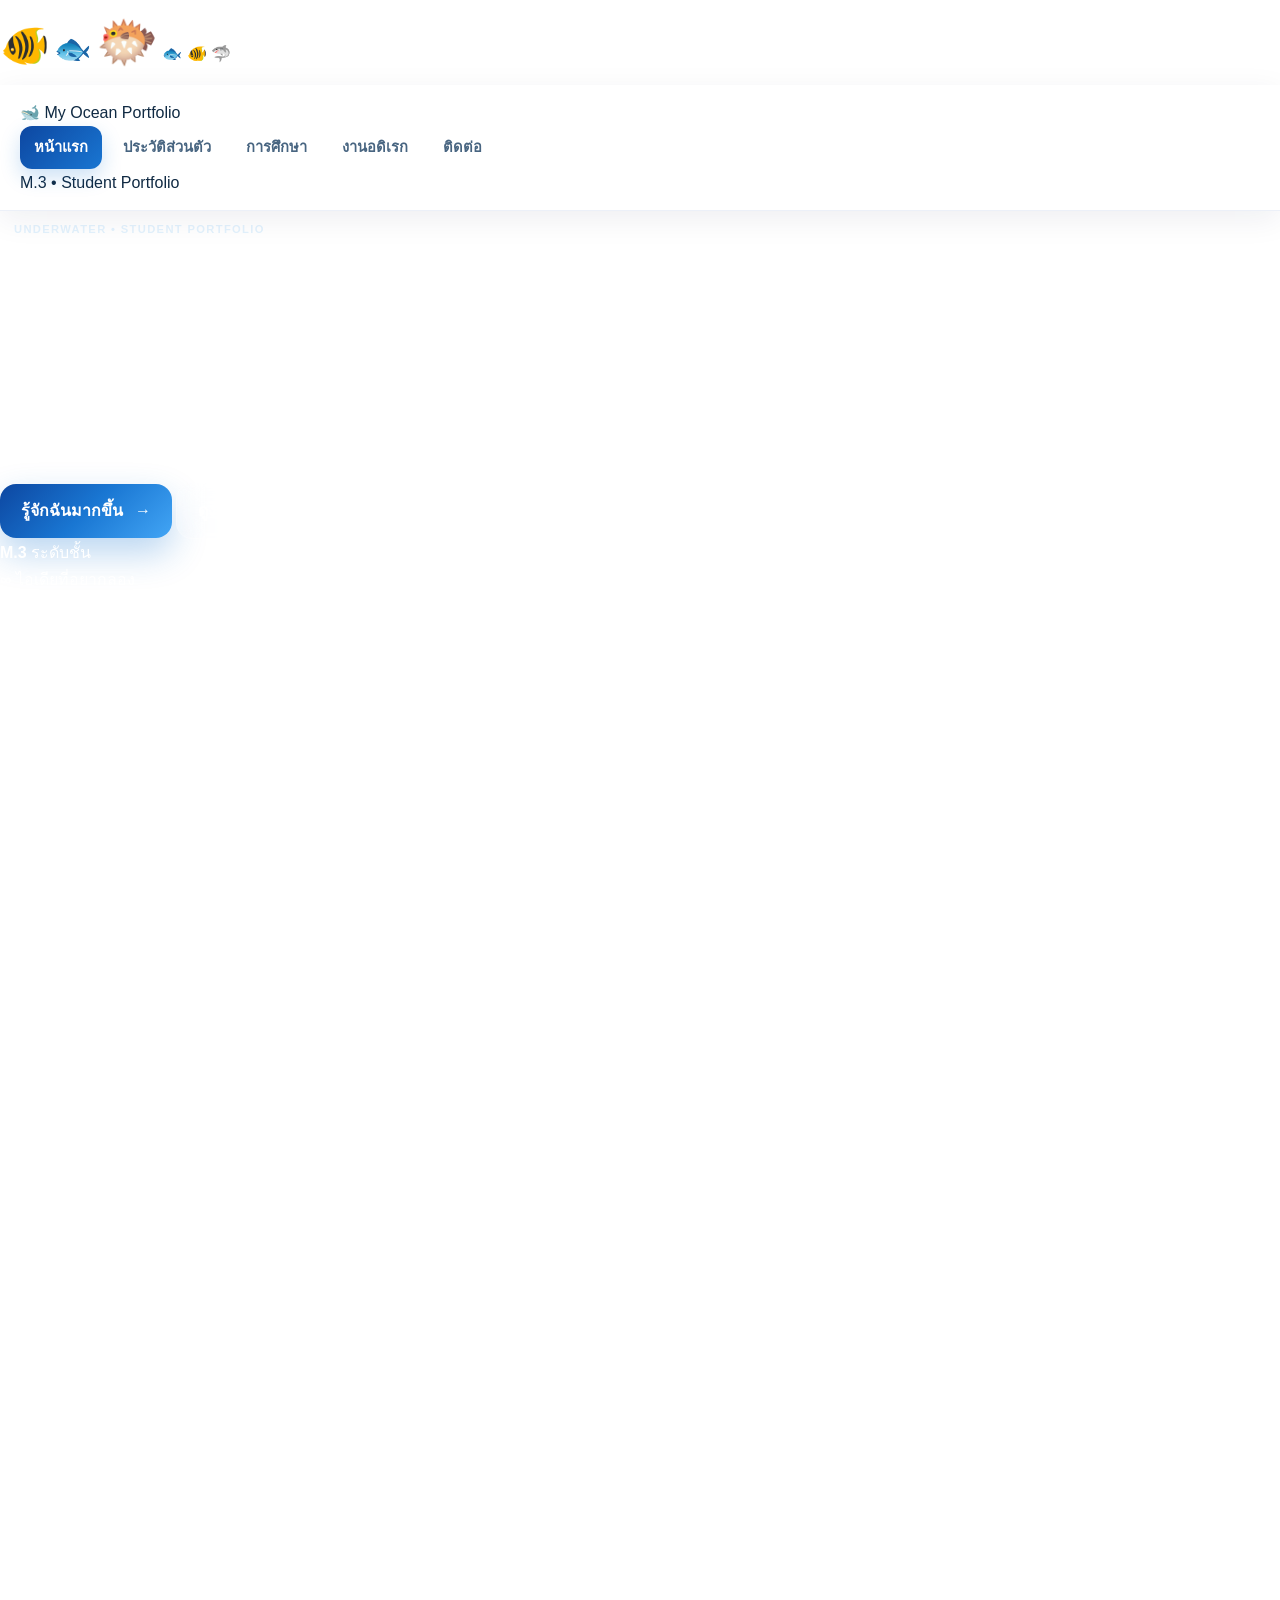
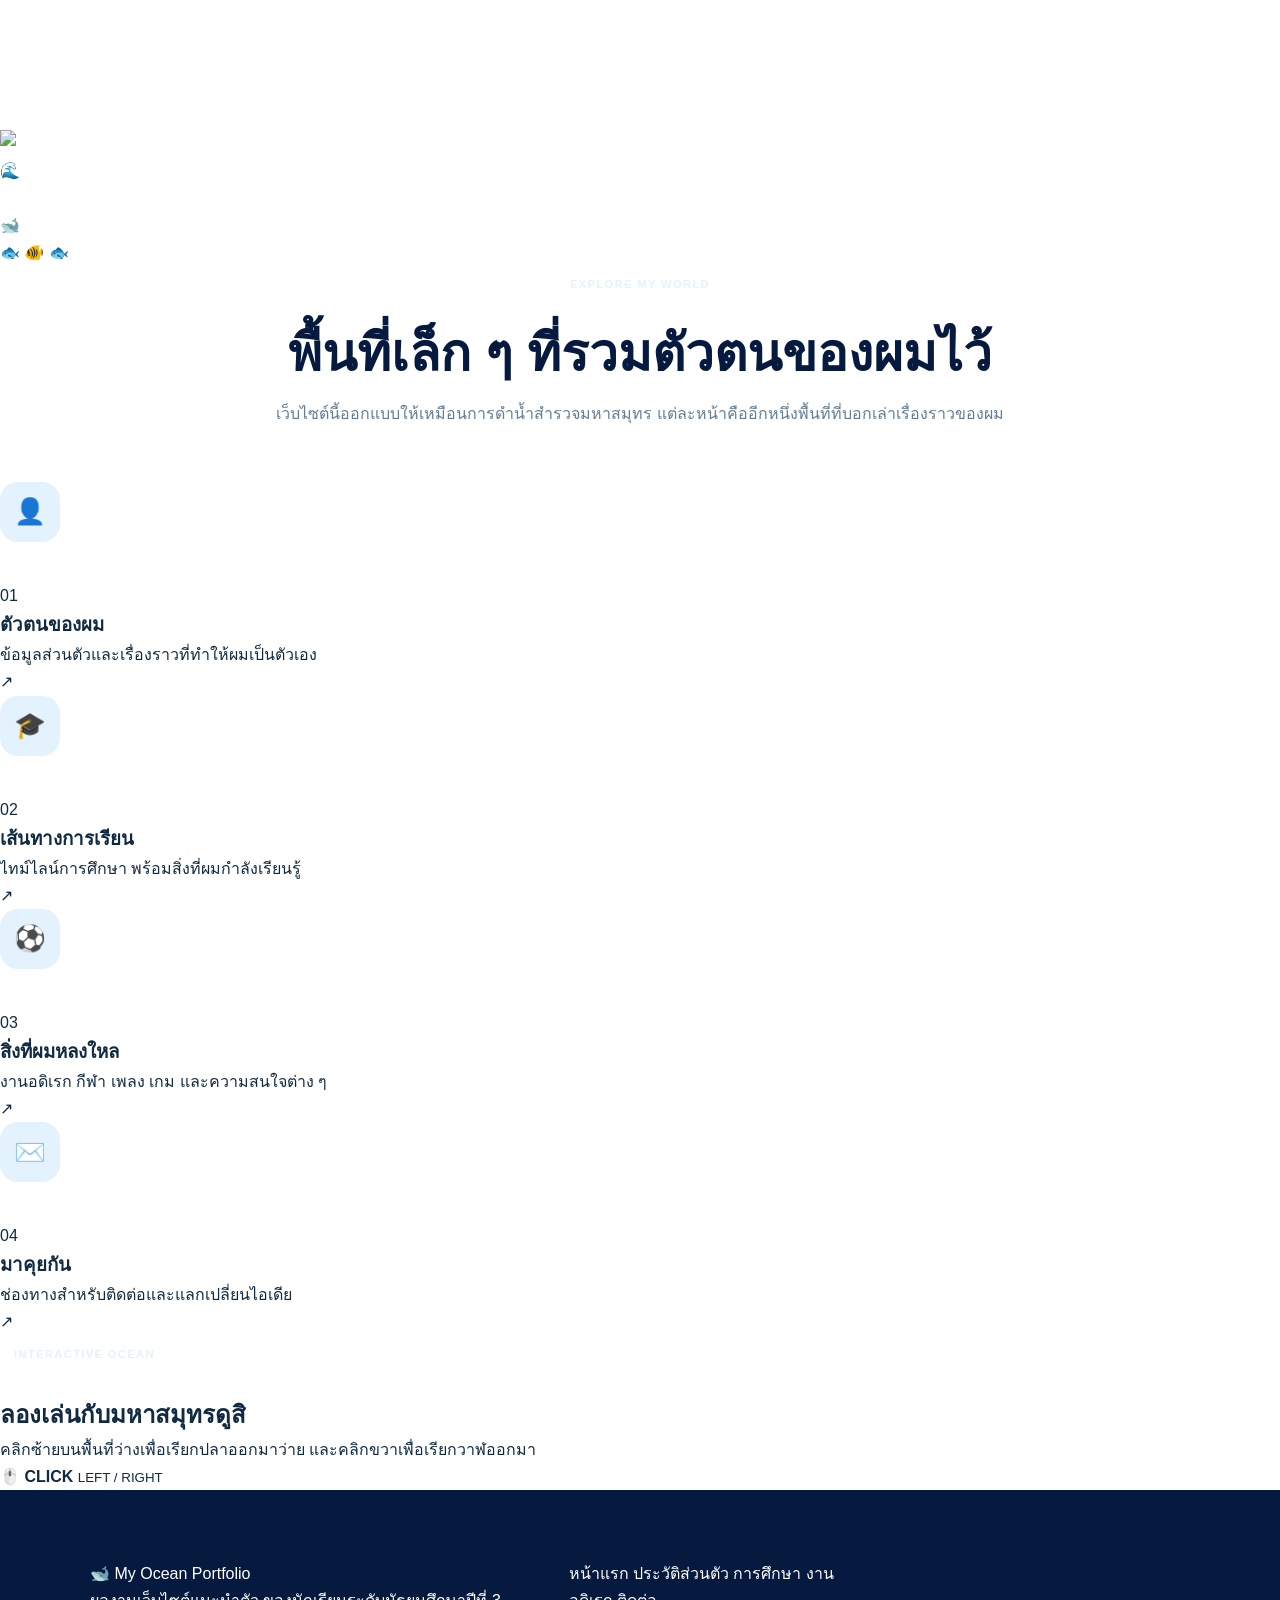
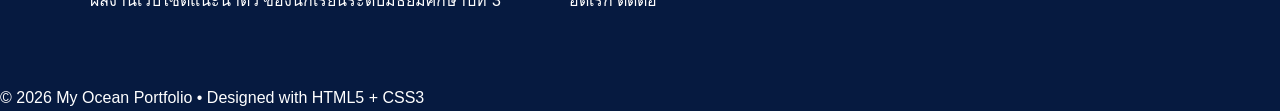
==== commit a7fd7470: "Update index.html" ====
--- a/index.html
+++ b/index.html
@@ -1,475 +1,571 @@
 <!DOCTYPE html>
 <html lang="th">
 <head>
-    <meta charset="UTF-8">
-    <meta name="viewport" content="width=device-width, initial-scale=1.0">
-
-    <meta name="description"
-          content="Ocean Student Portfolio เว็บไซต์แนะนำตัวของนักเรียนชั้นมัธยมศึกษาปีที่ 3">
-
-    <title>Ocean Portfolio | หน้าแรก</title>
-
-    <link rel="stylesheet" href="style.css">
+  <meta charset="UTF-8">
+  <meta name="viewport" content="width=device-width, initial-scale=1.0">
+  <meta name="description" content="เว็บไซต์ Portfolio ของนักเรียนชั้นมัธยมศึกษาปีที่ 3">
+  <title>หน้าแรก | My Ocean Portfolio</title>
+  <link rel="stylesheet" href="style.css">
 </head>
 
 <body>
 
-<header class="site-header">
-
-    <nav class="navbar">
-
-        <a href="index.html" class="logo">
-            <span class="logo-mark">🌊</span>
-            <span>
-                Ocean<span class="logo-accent">Portfolio</span>
-            </span>
+  <div class="water-layer"></div>
+  <div class="light-rays"></div>
+
+  <div class="bubble-field" aria-hidden="true">
+    <span></span>
+    <span></span>
+    <span></span>
+    <span></span>
+    <span></span>
+    <span></span>
+    <span></span>
+  </div>
+
+  <div class="ambient-life" aria-hidden="true">
+    <span class="ambient-fish fish-a">🐠</span>
+    <span class="ambient-fish fish-b">🐟</span>
+    <span class="ambient-fish fish-c">🐡</span>
+    <span class="ambient-fish fish-d">🐟</span>
+    <span class="ambient-fish fish-e">🐠</span>
+    <span class="ambient-fish fish-f">🦈</span>
+  </div>
+
+  <!-- Navigation -->
+  <header class="site-header">
+    <nav class="nav-shell" aria-label="เมนูหลัก">
+
+      <a class="brand" href="index.html" aria-label="กลับหน้าแรก">
+        <span class="brand-mark">🐋</span>
+        <span>My Ocean Portfolio</span>
+      </a>
+
+      <div class="nav-links">
+        <a class="active" href="index.html">หน้าแรก</a>
+        <a href="profile.html">ประวัติส่วนตัว</a>
+        <a href="education.html">การศึกษา</a>
+        <a href="hobby.html">งานอดิเรก</a>
+        <a href="contact.html">ติดต่อ</a>
+      </div>
+
+      <span class="nav-pill">
+        M.3 • Student Portfolio
+      </span>
+
+    </nav>
+  </header>
+
+  <main>
+
+    <!-- HERO -->
+    <section class="hero page-section">
+
+      <div class="hero-copy reveal">
+
+        <span class="eyebrow">
+          UNDERWATER • STUDENT PORTFOLIO
+        </span>
+
+        <p class="hello">
+          สวัสดีครับ! ผมชื่อ
+        </p>
+
+        <h1>
+          กฤตเมธ
+          <span>ชาญวิทยา</span>
+        </h1>
+
+        <h2>
+          ชื่อเล่น: เมร
+        </h2>
+
+        <p class="hero-text">
+          นักเรียนชั้นมัธยมศึกษาปีที่ 3
+          ผู้ชอบเรียนรู้สิ่งใหม่ ๆ สนใจเทคโนโลยี กีฬา
+          และการสร้างผลงานสร้างสรรค์บนโลกดิจิทัล
+        </p>
+
+        <div class="hero-actions">
+
+          <a class="btn btn-primary magnetic-btn"
+             href="profile.html">
+            รู้จักฉันมากขึ้น
+            <span>→</span>
+          </a>
+
+          <a class="btn btn-glass magnetic-btn"
+             href="hobby.html">
+            ดูงานอดิเรกของฉัน
+          </a>
+
+        </div>
+
+        <div class="hero-stats">
+
+          <div>
+            <strong>M.3</strong>
+            <span>ระดับชั้น</span>
+          </div>
+
+          <div>
+            <strong>∞</strong>
+            <span>ไอเดียที่อยากลอง</span>
+          </div>
+
+          <div>
+            <strong>01</strong>
+            <span>Portfolio Project</span>
+          </div>
+
+        </div>
+
+      </div>
+
+
+      <!-- PROFILE VISUAL -->
+      <div class="hero-visual reveal delay-1">
+
+        <div class="orbit orbit-one"></div>
+        <div class="orbit orbit-two"></div>
+
+        <div class="profile-orb">
+
+          <img
+            src="https://placehold.co/640x640/0D47A1/FFFFFF?text=MY+PHOTO"
+            alt="รูปโปรไฟล์ของฉัน">
+
+        </div>
+
+        <div class="depth-card">
+
+          <span>🌊</span>
+
+          <div>
+            <small>NOW EXPLORING</small>
+            <strong>My Personal Ocean</strong>
+          </div>
+
+        </div>
+
+        <div class="whale-hero" aria-hidden="true">
+          🐋
+        </div>
+
+        <div class="fish-school" aria-hidden="true">
+          🐟 🐠 🐟
+        </div>
+
+      </div>
+
+    </section>
+
+
+    <!-- FEATURE -->
+    <section class="feature-strip page-section">
+
+      <div class="section-heading compact">
+
+        <span class="eyebrow">
+          EXPLORE MY WORLD
+        </span>
+
+        <h2>
+          พื้นที่เล็ก ๆ ที่รวมตัวตนของผมไว้
+        </h2>
+
+        <p>
+          เว็บไซต์นี้ออกแบบให้เหมือนการดำน้ำสำรวจมหาสมุทร
+          แต่ละหน้าคืออีกหนึ่งพื้นที่ที่บอกเล่าเรื่องราวของผม
+        </p>
+
+      </div>
+
+
+      <div class="feature-grid">
+
+        <a class="feature-card" href="profile.html">
+
+          <span class="feature-icon">👤</span>
+          <span class="card-number">01</span>
+
+          <h3>
+            ตัวตนของผม
+          </h3>
+
+          <p>
+            ข้อมูลส่วนตัวและเรื่องราวที่ทำให้ผมเป็นตัวเอง
+          </p>
+
+          <span class="card-arrow">↗</span>
+
         </a>
 
-        <div class="nav-links">
-            <a href="index.html" class="active">หน้าแรก</a>
-            <a href="profile.html">ประวัติส่วนตัว</a>
-            <a href="education.html">การศึกษา</a>
-            <a href="hobby.html">งานอดิเรก</a>
-            <a href="contact.html">ติดต่อ</a>
-        </div>
-
-    </nav>
-
-</header>
-
-
-<main>
-
-    <!-- HERO -->
-    <section class="hero ocean-world">
-
-        <div class="ocean-glow"></div>
-
-        <div class="sun-rays"></div>
-
-        <!-- Bubbles -->
-        <span class="bubble bubble-1"></span>
-        <span class="bubble bubble-2"></span>
-        <span class="bubble bubble-3"></span>
-        <span class="bubble bubble-4"></span>
-        <span class="bubble bubble-5"></span>
-        <span class="bubble bubble-6"></span>
-
-        <!-- Background fish -->
-        <div class="swimming-fish fish-a">🐟</div>
-        <div class="swimming-fish fish-b">🐠</div>
-        <div class="swimming-fish fish-c">🐟</div>
-
-        <div class="hero-grid">
-
-            <div class="hero-content">
-
-                <div class="eyebrow">
-                    <span class="status-dot"></span>
-                    WELCOME TO MY DIGITAL OCEAN
-                </div>
-
-                <h1>
-                    Dive Into
-                    <span class="gradient-text">My World</span>
-                </h1>
-
-                <p class="hero-subtitle">
-                    สวัสดีครับ/ค่ะ ฉันคือ
-                    <strong>[กรอกชื่อ]</strong>
-                    นักเรียนชั้นมัธยมศึกษาปีที่ 3
-                    ผู้ที่ชอบเรียนรู้สิ่งใหม่ ๆ
-                    และสนใจเทคโนโลยี ความคิดสร้างสรรค์
-                    และโลกดิจิทัล
-                </p>
-
-                <div class="hero-buttons">
-
-                    <a href="profile.html" class="btn btn-primary">
-                        รู้จักฉันมากขึ้น
-                        <span>→</span>
-                    </a>
-
-                    <a href="hobby.html" class="btn btn-glass">
-                        ดูงานอดิเรกของฉัน
-                    </a>
-
-                </div>
-
-                <div class="hero-mini-info">
-
-                    <div>
-                        <strong>01</strong>
-                        <span>Student</span>
-                    </div>
-
-                    <div>
-                        <strong>03</strong>
-                        <span>Grade M.3</span>
-                    </div>
-
-                    <div>
-                        <strong>∞</strong>
-                        <span>Dreams</span>
-                    </div>
-
-                </div>
-
-            </div>
-
-
-            <!-- Profile Visual -->
-            <div class="hero-profile">
-
-                <div class="profile-orbit orbit-one"></div>
-                <div class="profile-orbit orbit-two"></div>
-
-                <div class="profile-aura"></div>
-
-                <div class="profile-frame">
-
-                    <img
-                        src="https://placehold.co/600x700/E3F2FD/0D47A1?text=PROFILE"
-                        alt="รูปโปรไฟล์ของฉัน"
-                    >
-
-                    <div class="profile-badge">
-                        <span>✦</span>
-                        Student Portfolio
-                    </div>
-
-                </div>
-
-                <div class="floating-card floating-card-one">
-                    <span>🎓</span>
-                    <div>
-                        <small>Education</small>
-                        <strong>มัธยมศึกษาปีที่ 3</strong>
-                    </div>
-                </div>
-
-                <div class="floating-card floating-card-two">
-                    <span>💻</span>
-                    <div>
-                        <small>Interest</small>
-                        <strong>Technology</strong>
-                    </div>
-                </div>
-
-            </div>
-
-        </div>
-
-
-        <!-- Ocean Floor -->
-        <div class="ocean-floor">
-
-            <div class="coral coral-one">🪸</div>
-            <div class="coral coral-two">🪸</div>
-            <div class="coral coral-three">🌿</div>
-
-            <div class="floor-rock rock-one"></div>
-            <div class="floor-rock rock-two"></div>
-
-        </div>
+
+        <a class="feature-card" href="education.html">
+
+          <span class="feature-icon">🎓</span>
+          <span class="card-number">02</span>
+
+          <h3>
+            เส้นทางการเรียน
+          </h3>
+
+          <p>
+            ไทม์ไลน์การศึกษา พร้อมสิ่งที่ผมกำลังเรียนรู้
+          </p>
+
+          <span class="card-arrow">↗</span>
+
+        </a>
+
+
+        <a class="feature-card" href="hobby.html">
+
+          <span class="feature-icon">⚽</span>
+          <span class="card-number">03</span>
+
+          <h3>
+            สิ่งที่ผมหลงใหล
+          </h3>
+
+          <p>
+            งานอดิเรก กีฬา เพลง เกม และความสนใจต่าง ๆ
+          </p>
+
+          <span class="card-arrow">↗</span>
+
+        </a>
+
+
+        <a class="feature-card" href="contact.html">
+
+          <span class="feature-icon">✉️</span>
+          <span class="card-number">04</span>
+
+          <h3>
+            มาคุยกัน
+          </h3>
+
+          <p>
+            ช่องทางสำหรับติดต่อและแลกเปลี่ยนไอเดีย
+          </p>
+
+          <span class="card-arrow">↗</span>
+
+        </a>
+
+      </div>
 
     </section>
 
 
-    <!-- INTRODUCTION -->
-    <section class="section section-light">
-
-        <div class="section-heading">
-
-            <span class="section-label">
-                ABOUT MY JOURNEY
-            </span>
-
-            <h2>
-                สำรวจตัวตนของฉัน
-            </h2>
-
-            <p>
-                ทุกคนมีเรื่องราวของตัวเอง
-                และเว็บไซต์นี้คือพื้นที่เล็ก ๆ
-                ที่ฉันใช้เล่าเรื่องราวเกี่ยวกับตัวฉัน
-            </p>
-
-        </div>
-
-
-        <div class="intro-grid">
-
-            <article class="feature-panel feature-main">
-
-                <div class="feature-icon">
-                    🌊
-                </div>
-
-                <span class="feature-number">01</span>
-
-                <h3>
-                    My Digital Ocean
-                </h3>
-
-                <p>
-                    เปรียบเทียบโลกแห่งการเรียนรู้ของฉัน
-                    เหมือนมหาสมุทรที่เต็มไปด้วยสิ่งใหม่ ๆ
-                    ให้ค้นหาอยู่เสมอ
-                </p>
-
-                <a href="profile.html" class="text-link">
-                    สำรวจตัวฉัน →
-                </a>
-
-            </article>
-
-
-            <article class="feature-panel">
-
-                <div class="feature-icon">
-                    🎓
-                </div>
-
-                <span class="feature-number">02</span>
-
-                <h3>
-                    Education
-                </h3>
-
-                <p>
-                    เรื่องราวเส้นทางการศึกษาของฉัน
-                    ตั้งแต่อดีตจนถึงปัจจุบัน
-                </p>
-
-                <a href="education.html" class="text-link">
-                    ดูประวัติการศึกษา →
-                </a>
-
-            </article>
-
-
-            <article class="feature-panel">
-
-                <div class="feature-icon">
-                    🐠
-                </div>
-
-                <span class="feature-number">03</span>
-
-                <h3>
-                    My Hobbies
-                </h3>
-
-                <p>
-                    สิ่งที่ฉันชอบทำในเวลาว่าง
-                    และสิ่งที่สร้างแรงบันดาลใจให้ฉัน
-                </p>
-
-                <a href="hobby.html" class="text-link">
-                    ดูงานอดิเรก →
-                </a>
-
-            </article>
-
-        </div>
+    <!-- INTERACTIVE -->
+    <section class="interaction-note">
+
+      <div>
+
+        <span class="eyebrow">
+          INTERACTIVE OCEAN
+        </span>
+
+        <h2>
+          ลองเล่นกับมหาสมุทรดูสิ
+        </h2>
+
+        <p>
+          คลิกซ้ายบนพื้นที่ว่างเพื่อเรียกปลาออกมาว่าย
+          และคลิกขวาเพื่อเรียกวาฬออกมา
+        </p>
+
+      </div>
+
+      <div class="mouse-hint">
+
+        <span>🖱️</span>
+        <b>CLICK</b>
+        <small>LEFT / RIGHT</small>
+
+      </div>
 
     </section>
 
-
-    <!-- STATS -->
-    <section class="stats-section">
-
-        <div class="stats-inner">
-
-            <div class="stat-item">
-                <strong>01</strong>
-                <span>Student</span>
-            </div>
-
-            <div class="stat-item">
-                <strong>M.3</strong>
-                <span>Current Level</span>
-            </div>
-
-            <div class="stat-item">
-                <strong>∞</strong>
-                <span>Ideas</span>
-            </div>
-
-            <div class="stat-item">
-                <strong>100%</strong>
-                <span>Curiosity</span>
-            </div>
-
-        </div>
-
-    </section>
-
-
-    <!-- CTA -->
-    <section class="cta-section">
-
-        <div class="cta-wave"></div>
-
-        <div class="cta-content">
-
-            <span class="section-label">
-                KEEP EXPLORING
-            </span>
-
-            <h2>
-                Ready to dive deeper?
-            </h2>
-
-            <p>
-                ลองสำรวจเรื่องราว การศึกษา
-                และความสนใจของฉันเพิ่มเติม
-            </p>
-
-            <a href="contact.html" class="btn btn-white">
-                ติดต่อฉัน →
-            </a>
-
-        </div>
-
-    </section>
-
-</main>
-
-
-<footer class="site-footer">
+  </main>
+
+
+  <!-- FOOTER -->
+  <footer class="site-footer">
 
     <div class="footer-inner">
 
-        <div class="footer-brand">
-
-            <div class="logo footer-logo">
-                <span class="logo-mark">🌊</span>
-                OceanPortfolio
-            </div>
-
-            <p>
-                Modern Student Portfolio
-                <br>
-                My journey. My world. My ocean.
-            </p>
-
-        </div>
-
-
-        <div class="footer-nav">
-
-            <h4>Navigation</h4>
-
-            <a href="index.html">หน้าแรก</a>
-            <a href="profile.html">ประวัติส่วนตัว</a>
-            <a href="education.html">การศึกษา</a>
-            <a href="hobby.html">งานอดิเรก</a>
-            <a href="contact.html">ติดต่อ</a>
-
-        </div>
-
-
-        <div class="footer-info">
-
-            <h4>Student</h4>
-
-            <p>[กรอกชื่อ]</p>
-            <p>ม.3/[กรอกห้อง]</p>
-            <p>[กรอกชื่อโรงเรียน]</p>
-
-        </div>
+      <div>
+
+        <div class="brand footer-brand">
+          <span class="brand-mark">🐋</span>
+          <span>My Ocean Portfolio</span>
+        </div>
+
+        <p>
+          ผลงานเว็บไซต์แนะนำตัว
+          ของนักเรียนระดับมัธยมศึกษาปีที่ 3
+        </p>
+
+      </div>
+
+
+      <div class="footer-links">
+
+        <a href="index.html">หน้าแรก</a>
+        <a href="profile.html">ประวัติส่วนตัว</a>
+        <a href="education.html">การศึกษา</a>
+        <a href="hobby.html">งานอดิเรก</a>
+        <a href="contact.html">ติดต่อ</a>
+
+      </div>
 
     </div>
 
-
-    <div class="footer-bottom">
-
-        <p>
-            © 2026 [กรอกชื่อ] — Ocean Student Portfolio
-        </p>
-
-        <span>
-            Designed with 🌊
-        </span>
-
+    <div class="copyright">
+      © 2026 My Ocean Portfolio • Designed with HTML5 + CSS3
     </div>
 
-</footer>
-
-
-<!-- Interactive Ocean -->
-<script>
-
-const fishPool = [
-    "🐠",
-    "🐟",
-    "🐡",
-    "🦈",
-    "🐬",
-    "🐙",
-    "🦑",
-    "🪼"
-];
-
-let availableFish = [...fishPool];
-
-function getRandomFish() {
-
-    if (availableFish.length === 0) {
-        availableFish = [...fishPool];
-    }
-
-    const randomIndex =
-        Math.floor(Math.random() * availableFish.length);
-
-    return availableFish.splice(randomIndex, 1)[0];
-}
-
-
-document.addEventListener("contextmenu", function(event) {
-
-    event.preventDefault();
-
-    const fish = document.createElement("div");
-
-    fish.className = "interactive-fish";
-
-    fish.textContent = getRandomFish();
-
-    fish.style.left = event.clientX + "px";
-    fish.style.top = event.clientY + "px";
-
-    document.body.appendChild(fish);
-
-    setTimeout(function() {
-        fish.remove();
-    }, 6500);
-
-
-    // Every third interaction creates a whale
-    if (Math.random() > 0.55) {
-
-        const whale = document.createElement("div");
-
-        whale.className = "interactive-whale";
-
-        whale.textContent = "🐋";
-
-        whale.style.top =
-            Math.max(80, event.clientY - 100) + "px";
-
-        document.body.appendChild(whale);
-
-        setTimeout(function() {
-            whale.remove();
-        }, 10000);
-    }
-
-});
-
-</script>
+  </footer>
+
+
+  <!-- Interactive Mouse -->
+  <script>
+
+    (function () {
+
+      const fishTypes = [
+
+        {
+          emoji: "🐠",
+          name: "ปลาการ์ตูน"
+        },
+
+        {
+          emoji: "🐟",
+          name: "ปลาทะเล"
+        },
+
+        {
+          emoji: "🐡",
+          name: "ปลาปักเป้า"
+        },
+
+        {
+          emoji: "🦈",
+          name: "ฉลาม"
+        },
+
+        {
+          emoji: "🐬",
+          name: "โลมา"
+        },
+
+        {
+          emoji: "🐳",
+          name: "วาฬตัวเล็ก"
+        }
+
+      ];
+
+
+      const stateKey =
+        "oceanPortfolioFishIndex";
+
+      let fishIndex =
+        Number(
+          localStorage.getItem(stateKey) || 0
+        );
+
+
+      function spawnFish(x, y) {
+
+        const item =
+          fishTypes[
+            fishIndex %
+            fishTypes.length
+          ];
+
+        fishIndex++;
+
+        localStorage.setItem(
+          stateKey,
+          fishIndex
+        );
+
+
+        const fish =
+          document.createElement("div");
+
+        fish.className =
+          "click-fish";
+
+        fish.textContent =
+          item.emoji;
+
+        fish.title =
+          item.name;
+
+
+        fish.style.left =
+          Math.max(
+            20,
+            x - 25
+          ) + "px";
+
+
+        fish.style.top =
+          Math.max(
+            70,
+            y - 25
+          ) + "px";
+
+
+        fish.style.setProperty(
+          "--drift",
+          (Math.random() * 160 - 80) + "px"
+        );
+
+
+        fish.style.setProperty(
+          "--rise",
+          (-180 - Math.random() * 180) + "px"
+        );
+
+
+        fish.style.setProperty(
+          "--scale",
+          (0.8 + Math.random() * 0.7).toFixed(2)
+        );
+
+
+        document.body.appendChild(fish);
+
+
+        setTimeout(
+          () => fish.remove(),
+          4200
+        );
+
+      }
+
+
+      document.addEventListener(
+        "click",
+        function (e) {
+
+          if (
+            e.target.closest(
+              "a, button, input, textarea, select, label"
+            )
+          ) {
+            return;
+          }
+
+          spawnFish(
+            e.clientX,
+            e.clientY
+          );
+
+        }
+      );
+
+
+      document.addEventListener(
+        "contextmenu",
+        function (e) {
+
+          e.preventDefault();
+
+
+          const whale =
+            document.createElement("div");
+
+          whale.className =
+            "click-whale";
+
+          whale.textContent =
+            "🐋";
+
+
+          whale.style.left =
+            Math.max(
+              20,
+              e.clientX - 45
+            ) + "px";
+
+
+          whale.style.top =
+            Math.max(
+              70,
+              e.clientY - 35
+            ) + "px";
+
+
+          document.body.appendChild(
+            whale
+          );
+
+
+          setTimeout(
+            () => whale.remove(),
+            5200
+          );
+
+        }
+      );
+
+
+      document
+        .querySelectorAll(".magnetic-btn")
+        .forEach(btn => {
+
+          btn.addEventListener(
+            "pointermove",
+            e => {
+
+              const r =
+                btn.getBoundingClientRect();
+
+              const x =
+                (
+                  e.clientX -
+                  r.left -
+                  r.width / 2
+                ) * 0.12;
+
+              const y =
+                (
+                  e.clientY -
+                  r.top -
+                  r.height / 2
+                ) * 0.12;
+
+
+              btn.style.transform =
+                `translate(${x}px, ${y}px)`;
+
+            }
+          );
+
+
+          btn.addEventListener(
+            "pointerleave",
+            () => {
+
+              btn.style.transform = "";
+
+            }
+          );
+
+        });
+
+    })();
+
+  </script>
 
 </body>
 </html>
--- a/style.css
+++ b/style.css
@@ -1,580 +1,3302 @@
-/* ==========================================================================
-   1. RESET & VARIABLES (ธีมอวกาศ กาแล็กซี)
-   ========================================================================== */
+/* =========================================================
+   OCEAN STUDENT PORTFOLIO
+   Modern / Creative / Professional
+   HTML5 + CSS3
+   ========================================================= */
+
+
+/* =========================================================
+   1. RESET
+   ========================================================= */
+
 * {
     margin: 0;
     padding: 0;
     box-sizing: border-box;
-    font-family: 'Segoe UI', Tahoma, Geneva, Verdana, sans-serif;
-}
+}
+
+html {
+    scroll-behavior: smooth;
+}
+
+body {
+    font-family:
+        "Segoe UI",
+        "Noto Sans Thai",
+        Arial,
+        sans-serif;
+
+    color: #102a43;
+    background: #ffffff;
+
+    line-height: 1.7;
+
+    overflow-x: hidden;
+}
+
+img {
+    max-width: 100%;
+    display: block;
+}
+
+a {
+    text-decoration: none;
+    color: inherit;
+}
+
+button,
+a {
+    -webkit-tap-highlight-color: transparent;
+}
+
+
+/* =========================================================
+   2. VARIABLES
+   ========================================================= */
 
 :root {
-    --bg-dark: #0a0e1a;
-    --bg-card: rgba(18, 24, 41, 0.75);
-    --primary-blue: #1976d2;
-    --accent-cyan: #42a5f5;
-    --light-blue: #90caf9;
-    --glow-color: rgba(66, 165, 245, 0.4);
-    --text-white: #ffffff;
-    --text-muted: #b0bec5;
-    --border-glow: rgba(144, 202, 249, 0.2);
-}
-
-body {
-    background-color: var(--bg-dark);
-    /* พื้นหลังแบบไล่เฉดสีลึกสไตล์อวกาศ */
-    background-image: 
-        radial-gradient(circle at 15% 20%, rgba(13, 71, 161, 0.3) 0%, transparent 40%),
-        radial-gradient(circle at 85% 80%, rgba(25, 118, 210, 0.25) 0%, transparent 40%);
-    background-attachment: fixed;
-    color: var(--text-white);
-    line-height: 1.6;
-    min-height: 100vh;
-    display: flex;
-    flex-direction: column;
-}
-
-main {
-    flex: 1;
-}
-
-/* Container */
-.container {
-    max-width: 1100px;
-    margin: 0 auto;
-    padding: 40px 20px;
-}
-
-/* ==========================================================================
-   2. TYPOGRAPHY & BUTTONS
-   ========================================================================== */
-h1, h2, h3 {
-    color: var(--text-white);
-    font-weight: 700;
-}
-
-.page-title {
-    text-align: center;
-    font-size: 2.2rem;
-    margin-bottom: 40px;
-    color: var(--accent-cyan);
-    text-shadow: 0 0 10px var(--glow-color);
-}
-
-.text-gradient {
-    background: linear-gradient(135deg, #90caf9, #42a5f5, #1976d2);
-    -webkit-background-clip: text;
-    -webkit-text-fill-color: transparent;
-}
-
-.badge {
-    display: inline-block;
-    padding: 6px 16px;
-    background: rgba(25, 118, 210, 0.3);
-    border: 1px solid var(--accent-cyan);
-    border-radius: 20px;
-    font-size: 0.85rem;
-    color: var(--light-blue);
-    margin-bottom: 15px;
-}
-
-/* Glassmorphism Card Design */
-.glass-card {
-    background: var(--bg-card);
-    backdrop-filter: blur(12px);
-    -webkit-backdrop-filter: blur(12px);
-    border: 1px solid var(--border-glow);
-    border-radius: 16px;
-    padding: 25px;
-    box-shadow: 0 8px 32px 0 rgba(0, 0, 0, 0.37);
-    transition: transform 0.3s ease, box-shadow 0.3s ease, border-color 0.3s ease;
-}
-
-.glass-card:hover {
-    transform: translateY(-5px);
-    border-color: var(--accent-cyan);
-    box-shadow: 0 12px 40px var(--glow-color);
-}
-
-/* Buttons */
-.btn {
-    display: inline-block;
-    padding: 12px 28px;
-    border-radius: 30px;
-    text-decoration: none;
-    font-weight: 600;
-    transition: all 0.3s ease;
-    cursor: pointer;
-}
-
-.btn-primary {
-    background: linear-gradient(135deg, #1976d2, #42a5f5);
-    color: #fff;
-    box-shadow: 0 4px 15px rgba(25, 118, 210, 0.4);
-}
-
-.btn-primary:hover {
-    box-shadow: 0 6px 20px rgba(66, 165, 245, 0.7);
-    transform: scale(1.03);
-}
-
-.btn-secondary {
-    background: transparent;
-    color: var(--light-blue);
-    border: 1px solid var(--accent-cyan);
-}
-
-.btn-secondary:hover {
-    background: rgba(66, 165, 245, 0.15);
-    color: #fff;
-}
-
-/* ==========================================================================
-   3. NAVIGATION BAR
-   ========================================================================== */
-header {
+
+    --deep-blue: #061A40;
+    --blue-dark: #0D47A1;
+    --blue: #1976D2;
+    --blue-light: #42A5F5;
+    --sky: #90CAF9;
+    --ice: #E3F2FD;
+
+    --white: #FFFFFF;
+
+    --text: #102A43;
+    --muted: #627D98;
+
+    --border: rgba(13, 71, 161, 0.12);
+
+    --shadow:
+        0 20px 60px rgba(6, 26, 64, 0.12);
+
+    --shadow-small:
+        0 10px 30px rgba(6, 26, 64, 0.10);
+
+    --radius: 28px;
+
+    --gradient-ocean:
+        linear-gradient(
+            135deg,
+            #061A40 0%,
+            #0D47A1 45%,
+            #1976D2 100%
+        );
+
+    --gradient-sky:
+        linear-gradient(
+            135deg,
+            #E3F2FD 0%,
+            #FFFFFF 100%
+        );
+}
+
+
+/* =========================================================
+   3. HEADER
+   ========================================================= */
+
+.site-header {
     position: sticky;
     top: 0;
+
     z-index: 1000;
-    background: rgba(10, 14, 26, 0.85);
-    backdrop-filter: blur(10px);
-    border-bottom: 1px solid var(--border-glow);
+
+    padding: 14px 20px;
+
+    background:
+        rgba(255, 255, 255, 0.82);
+
+    backdrop-filter: blur(18px);
+
+    border-bottom:
+        1px solid rgba(13, 71, 161, 0.08);
+
+    box-shadow:
+        0 8px 30px rgba(6, 26, 64, 0.07);
 }
 
 .navbar {
-    max-width: 1100px;
-    margin: 0 auto;
-    display: flex;
-    justify-content: space-between;
-    align-items: center;
-    padding: 18px 20px;
-}
-
-.logo {
-    font-size: 1.3rem;
-    font-weight: bold;
-    color: var(--text-white);
-    letter-spacing: 1px;
-}
-
-.logo span {
-    color: var(--accent-cyan);
-}
-
-.nav-links {
-    display: flex;
-    list-style: none;
-    gap: 25px;
-}
-
-.nav-links a {
-    color: var(--text-muted);
-    text-decoration: none;
-    font-weight: 500;
-    transition: color 0.3s ease;
-    padding: 5px 0;
-    position: relative;
-}
-
-.nav-links a:hover,
-.nav-links a.active {
-    color: var(--accent-cyan);
-}
-
-.nav-links a.active::after {
-    content: '';
-    position: absolute;
-    bottom: 0;
-    left: 0;
-    width: 100%;
-    height: 2px;
-    background: var(--accent-cyan);
-    box-shadow: 0 0 8px var(--accent-cyan);
-}
-
-/* ==========================================================================
-   4. HERO SECTION (หน้าแรก)
-   ========================================================================== */
-.hero-section {
-    padding: 80px 20px;
-    max-width: 1100px;
-    margin: 0 auto;
-}
-
-.hero-container {
+    width: min(1200px, 100%);
+    margin: auto;
+
     display: flex;
     align-items: center;
     justify-content: space-between;
-    gap: 50px;
+
+    gap: 30px;
+}
+
+.logo {
+    display: inline-flex;
+    align-items: center;
+    gap: 10px;
+
+    font-size: 1.15rem;
+    font-weight: 800;
+
+    color: var(--deep-blue);
+
+    white-space: nowrap;
+}
+
+.logo-mark {
+    width: 38px;
+    height: 38px;
+
+    display: grid;
+    place-items: center;
+
+    border-radius: 13px;
+
+    background:
+        linear-gradient(
+            135deg,
+            #0D47A1,
+            #42A5F5
+        );
+
+    box-shadow:
+        0 8px 20px rgba(25, 118, 210, 0.25);
+}
+
+.logo-accent {
+    color: var(--blue);
+}
+
+.nav-links {
+    display: flex;
+    align-items: center;
+    gap: 7px;
+}
+
+.nav-links a {
+    position: relative;
+
+    padding: 9px 14px;
+
+    color: #486581;
+
+    font-size: 0.92rem;
+    font-weight: 600;
+
+    border-radius: 12px;
+
+    transition:
+        color 0.25s ease,
+        background 0.25s ease,
+        transform 0.25s ease;
+}
+
+.nav-links a:hover {
+    color: var(--blue-dark);
+
+    background:
+        var(--ice);
+
+    transform:
+        translateY(-2px);
+}
+
+.nav-links a.active {
+    color: var(--white);
+
+    background:
+        linear-gradient(
+            135deg,
+            var(--blue-dark),
+            var(--blue)
+        );
+
+    box-shadow:
+        0 8px 20px rgba(25, 118, 210, 0.22);
+}
+
+
+/* =========================================================
+   4. GENERAL
+   ========================================================= */
+
+.section-light {
+    background: #ffffff;
+}
+
+.section-heading {
+    max-width: 760px;
+
+    margin: 0 auto 55px;
+
+    text-align: center;
+}
+
+.section-label {
+    display: inline-block;
+
+    margin-bottom: 12px;
+
+    color: var(--blue);
+
+    font-size: 0.72rem;
+    font-weight: 800;
+
+    letter-spacing: 0.2em;
+
+    text-transform: uppercase;
+}
+
+.section-heading h2,
+.about-content h2,
+.highlight-intro h2,
+.interest-content h2 {
+    color: var(--deep-blue);
+
+    font-size:
+        clamp(2rem, 4vw, 3.2rem);
+
+    line-height: 1.15;
+
+    margin-bottom: 16px;
+}
+
+.section-heading p {
+    color: var(--muted);
+}
+
+
+/* =========================================================
+   5. BUTTON
+   ========================================================= */
+
+.btn {
+    display: inline-flex;
+    align-items: center;
+    justify-content: center;
+
+    gap: 12px;
+
+    padding: 13px 21px;
+
+    border-radius: 16px;
+
+    font-weight: 700;
+
+    transition:
+        transform 0.25s ease,
+        box-shadow 0.25s ease,
+        background 0.25s ease;
+}
+
+.btn:hover {
+    transform:
+        translateY(-4px);
+}
+
+.btn-primary {
+    color: white;
+
+    background:
+        linear-gradient(
+            135deg,
+            #0D47A1,
+            #1976D2,
+            #42A5F5
+        );
+
+    box-shadow:
+        0 15px 35px
+        rgba(25, 118, 210, 0.30);
+}
+
+.btn-primary:hover {
+    box-shadow:
+        0 20px 45px
+        rgba(25, 118, 210, 0.40);
+}
+
+.btn-glass {
+    color: white;
+
+    background:
+        rgba(255,255,255,0.12);
+
+    border:
+        1px solid rgba(255,255,255,0.25);
+
+    backdrop-filter:
+        blur(12px);
+}
+
+.btn-glass:hover {
+    background:
+        rgba(255,255,255,0.20);
+}
+
+.btn-white {
+    color: var(--blue-dark);
+
+    background: white;
+
+    box-shadow:
+        0 15px 35px
+        rgba(0,0,0,0.15);
+}
+
+
+/* =========================================================
+   6. HERO
+   ========================================================= */
+
+.hero {
+    position: relative;
+
+    min-height: 820px;
+
+    overflow: hidden;
+
+    color: white;
+}
+
+.ocean-world {
+
+    background:
+        radial-gradient(
+            circle at 80% 10%,
+            rgba(144, 202, 249, 0.45),
+            transparent 20%
+        ),
+
+        radial-gradient(
+            circle at 15% 70%,
+            rgba(66, 165, 245, 0.30),
+            transparent 25%
+        ),
+
+        linear-gradient(
+            180deg,
+            #1976D2 0%,
+            #0D47A1 38%,
+            #061A40 100%
+        );
+}
+
+.ocean-world::after {
+    content: "";
+
+    position: absolute;
+
+    inset: auto 0 0;
+
+    height: 42%;
+
+    background:
+        linear-gradient(
+            180deg,
+            transparent,
+            rgba(0,0,0,0.20)
+        );
+
+    pointer-events: none;
+}
+
+.hero-grid {
+    position: relative;
+
+    z-index: 5;
+
+    width: min(1200px, 100%);
+
+    min-height: 760px;
+
+    margin: auto;
+
+    padding:
+        100px 30px 180px;
+
+    display: grid;
+
+    grid-template-columns:
+        1.05fr 0.95fr;
+
+    align-items: center;
+
+    gap: 70px;
+}
+
+.ocean-glow {
+    position: absolute;
+
+    width: 600px;
+    height: 600px;
+
+    border-radius: 50%;
+
+    top: -250px;
+    right: -180px;
+
+    background:
+        rgba(144,202,249,0.16);
+
+    filter:
+        blur(30px);
+
+    animation:
+        glowPulse 7s ease-in-out infinite;
+}
+
+.sun-rays {
+    position: absolute;
+
+    width: 700px;
+    height: 700px;
+
+    top: -400px;
+    left: 25%;
+
+    background:
+        conic-gradient(
+            from 180deg,
+            transparent,
+            rgba(255,255,255,0.13),
+            transparent 30%
+        );
+
+    filter: blur(8px);
+
+    animation:
+        rotateLight 18s linear infinite;
 }
 
 .hero-content {
-    flex: 1;
-}
-
-.hero-content h1 {
-    font-size: 2.8rem;
-    line-height: 1.2;
-    margin-bottom: 20px;
-}
-
-.hero-description {
-    color: var(--text-muted);
-    font-size: 1.1rem;
+    animation:
+        slideUp 0.9s ease both;
+}
+
+.eyebrow {
+    display: inline-flex;
+
+    align-items: center;
+
+    gap: 9px;
+
+    padding: 8px 13px;
+
+    margin-bottom: 22px;
+
+    border-radius: 100px;
+
+    color: #E3F2FD;
+
+    background:
+        rgba(255,255,255,0.10);
+
+    border:
+        1px solid
+        rgba(255,255,255,0.15);
+
+    backdrop-filter:
+        blur(10px);
+
+    font-size: 0.7rem;
+
+    letter-spacing: 0.12em;
+
+    font-weight: 800;
+}
+
+.status-dot {
+    width: 8px;
+    height: 8px;
+
+    border-radius: 50%;
+
+    background: #90CAF9;
+
+    box-shadow:
+        0 0 15px #90CAF9;
+
+    animation:
+        statusPulse 2s infinite;
+}
+
+.hero h1 {
+    max-width: 700px;
+
+    font-size:
+        clamp(3.4rem, 7vw, 6.2rem);
+
+    line-height: 0.98;
+
+    letter-spacing: -0.045em;
+
     margin-bottom: 30px;
+}
+
+.gradient-text {
+    color: #90CAF9;
+
+    background:
+        linear-gradient(
+            90deg,
+            #FFFFFF,
+            #90CAF9,
+            #42A5F5
+        );
+
+    -webkit-background-clip: text;
+    background-clip: text;
+
+    -webkit-text-fill-color: transparent;
+}
+
+.hero-subtitle {
+    max-width: 640px;
+
+    color: #D9EDFF;
+
+    font-size: 1.08rem;
+
+    margin-bottom: 35px;
+}
+
+.hero-subtitle strong {
+    color: white;
 }
 
 .hero-buttons {
     display: flex;
-    gap: 15px;
-}
-
-.hero-image-wrapper {
+
+    flex-wrap: wrap;
+
+    gap: 14px;
+
+    margin-bottom: 45px;
+}
+
+.hero-mini-info {
+    display: flex;
+
+    gap: 35px;
+}
+
+.hero-mini-info div {
+    display: flex;
+
+    flex-direction: column;
+}
+
+.hero-mini-info strong {
+    font-size: 1.5rem;
+}
+
+.hero-mini-info span {
+    color: #90CAF9;
+
+    font-size: 0.7rem;
+
+    text-transform: uppercase;
+
+    letter-spacing: 0.12em;
+}
+
+
+/* =========================================================
+   7. HERO PROFILE
+   ========================================================= */
+
+.hero-profile {
     position: relative;
-    flex: 1;
+
+    min-height: 520px;
+
+    display: grid;
+
+    place-items: center;
+
+    animation:
+        slideUp 1s 0.2s ease both;
+}
+
+.profile-frame {
+    position: relative;
+
+    z-index: 4;
+
+    width:
+        min(390px, 80vw);
+
+    aspect-ratio: 0.82;
+
+    padding: 10px;
+
+    border-radius:
+        45% 45% 25px 25px;
+
+    background:
+        linear-gradient(
+            145deg,
+            rgba(255,255,255,0.8),
+            rgba(144,202,249,0.2)
+        );
+
+    box-shadow:
+        0 35px 80px
+        rgba(0,0,0,0.35);
+
+    transform:
+        rotate(2deg);
+
+    transition:
+        transform 0.5s ease;
+}
+
+.profile-frame:hover {
+    transform:
+        rotate(0deg)
+        translateY(-10px)
+        scale(1.02);
+}
+
+.profile-frame img {
+    width: 100%;
+    height: 100%;
+
+    object-fit: cover;
+
+    border-radius:
+        40% 40% 18px 18px;
+}
+
+.profile-badge {
+    position: absolute;
+
+    left: 25px;
+    bottom: 25px;
+
+    padding: 9px 14px;
+
+    border-radius: 12px;
+
+    color: white;
+
+    background:
+        rgba(6,26,64,0.75);
+
+    backdrop-filter:
+        blur(12px);
+
+    font-size: 0.7rem;
+
+    font-weight: 700;
+}
+
+.profile-badge span {
+    color: #90CAF9;
+}
+
+.profile-orbit {
+    position: absolute;
+
+    border-radius: 50%;
+
+    border:
+        1px solid
+        rgba(255,255,255,0.25);
+}
+
+.orbit-one {
+    width: 500px;
+    height: 500px;
+
+    animation:
+        orbitRotate 20s linear infinite;
+}
+
+.orbit-two {
+    width: 610px;
+    height: 610px;
+
+    border-style: dashed;
+
+    opacity: 0.35;
+
+    animation:
+        orbitRotate 28s linear infinite reverse;
+}
+
+.profile-aura {
+    position: absolute;
+
+    width: 400px;
+    height: 400px;
+
+    border-radius: 50%;
+
+    background:
+        rgba(66,165,245,0.25);
+
+    filter:
+        blur(50px);
+
+    animation:
+        auraPulse 5s ease-in-out infinite;
+}
+
+.floating-card {
+    position: absolute;
+
+    z-index: 8;
+
     display: flex;
+
+    align-items: center;
+
+    gap: 10px;
+
+    padding: 13px 16px;
+
+    border-radius: 16px;
+
+    color: var(--deep-blue);
+
+    background:
+        rgba(255,255,255,0.90);
+
+    backdrop-filter:
+        blur(15px);
+
+    box-shadow:
+        0 20px 40px
+        rgba(0,0,0,0.20);
+
+    animation:
+        floatCard 5s ease-in-out infinite;
+}
+
+.floating-card span {
+    font-size: 1.3rem;
+}
+
+.floating-card small,
+.floating-card strong {
+    display: block;
+}
+
+.floating-card small {
+    color: var(--muted);
+
+    font-size: 0.62rem;
+}
+
+.floating-card strong {
+    font-size: 0.75rem;
+}
+
+.floating-card-one {
+    left: 0;
+    top: 100px;
+}
+
+.floating-card-two {
+    right: 0;
+    bottom: 100px;
+
+    animation-delay:
+        -2.2s;
+}
+
+
+/* =========================================================
+   8. BUBBLES
+   ========================================================= */
+
+.bubble {
+    position: absolute;
+
+    bottom: -80px;
+
+    border-radius: 50%;
+
+    border:
+        1px solid
+        rgba(255,255,255,0.4);
+
+    background:
+        rgba(255,255,255,0.08);
+
+    backdrop-filter:
+        blur(2px);
+
+    animation:
+        bubbleRise linear infinite;
+
+    z-index: 2;
+}
+
+.bubble-1 {
+    width: 18px;
+    height: 18px;
+
+    left: 8%;
+
+    animation-duration: 10s;
+}
+
+.bubble-2 {
+    width: 10px;
+    height: 10px;
+
+    left: 22%;
+
+    animation-duration: 7s;
+
+    animation-delay: -2s;
+}
+
+.bubble-3 {
+    width: 30px;
+    height: 30px;
+
+    left: 43%;
+
+    animation-duration: 13s;
+
+    animation-delay: -5s;
+}
+
+.bubble-4 {
+    width: 14px;
+    height: 14px;
+
+    left: 64%;
+
+    animation-duration: 8s;
+
+    animation-delay: -1s;
+}
+
+.bubble-5 {
+    width: 24px;
+    height: 24px;
+
+    left: 80%;
+
+    animation-duration: 11s;
+
+    animation-delay: -4s;
+}
+
+.bubble-6 {
+    width: 8px;
+    height: 8px;
+
+    left: 92%;
+
+    animation-duration: 6s;
+}
+
+
+/* =========================================================
+   9. BACKGROUND FISH
+   ========================================================= */
+
+.swimming-fish {
+    position: absolute;
+
+    z-index: 3;
+
+    opacity: 0.7;
+
+    filter:
+        drop-shadow(
+            0 8px 12px
+            rgba(0,0,0,0.2)
+        );
+}
+
+.fish-a {
+    top: 25%;
+
+    left: -100px;
+
+    font-size: 40px;
+
+    animation:
+        swimAcross 18s linear infinite;
+}
+
+.fish-b {
+    top: 45%;
+
+    left: -120px;
+
+    font-size: 30px;
+
+    animation:
+        swimAcross 24s 5s linear infinite;
+}
+
+.fish-c {
+    top: 65%;
+
+    left: -100px;
+
+    font-size: 50px;
+
+    animation:
+        swimAcross 28s 10s linear infinite;
+}
+
+
+/* =========================================================
+   10. OCEAN FLOOR
+   ========================================================= */
+
+.ocean-floor {
+    position: absolute;
+
+    z-index: 4;
+
+    bottom: 0;
+    left: 0;
+
+    width: 100%;
+    height: 170px;
+
+    background:
+        linear-gradient(
+            180deg,
+            transparent,
+            rgba(2,14,38,0.6)
+        );
+}
+
+.coral {
+    position: absolute;
+
+    bottom: 20px;
+
+    font-size: 60px;
+
+    filter:
+        drop-shadow(
+            0 8px 10px
+            rgba(0,0,0,0.35)
+        );
+}
+
+.coral-one {
+    left: 8%;
+}
+
+.coral-two {
+    left: 72%;
+    font-size: 80px;
+}
+
+.coral-three {
+    left: 87%;
+    font-size: 90px;
+}
+
+.floor-rock {
+    position: absolute;
+
+    bottom: -25px;
+
+    width: 180px;
+    height: 70px;
+
+    border-radius:
+        60% 50% 10% 10%;
+
+    background:
+        #082552;
+}
+
+.rock-one {
+    left: 30%;
+}
+
+.rock-two {
+    right: 30%;
+}
+
+
+/* =========================================================
+   11. INTRO
+   ========================================================= */
+
+.section-light {
+    padding: 110px 25px;
+}
+
+.intro-grid {
+    width: min(1150px, 100%);
+
+    margin: auto;
+
+    display: grid;
+
+    grid-template-columns:
+        1.25fr 1fr 1fr;
+
+    gap: 22px;
+}
+
+.feature-panel {
+    position: relative;
+
+    min-height: 310px;
+
+    padding: 32px;
+
+    overflow: hidden;
+
+    border:
+        1px solid var(--border);
+
+    border-radius:
+        var(--radius);
+
+    background:
+        linear-gradient(
+            145deg,
+            #ffffff,
+            #f3f9ff
+        );
+
+    box-shadow:
+        var(--shadow-small);
+
+    transition:
+        transform 0.3s ease,
+        box-shadow 0.3s ease;
+}
+
+.feature-panel:hover {
+    transform:
+        translateY(-10px);
+
+    box-shadow:
+        0 25px 60px
+        rgba(6,26,64,0.16);
+}
+
+.feature-main {
+    color: white;
+
+    background:
+        linear-gradient(
+            145deg,
+            #0D47A1,
+            #1976D2
+        );
+}
+
+.feature-main h3,
+.feature-main p {
+    color: white;
+}
+
+.feature-icon {
+    width: 60px;
+    height: 60px;
+
+    display: grid;
+    place-items: center;
+
+    margin-bottom: 40px;
+
+    border-radius: 18px;
+
+    background:
+        rgba(66,165,245,0.14);
+
+    font-size: 1.6rem;
+}
+
+.feature-main .feature-icon {
+    background:
+        rgba(255,255,255,0.12);
+}
+
+.feature-number {
+    position: absolute;
+
+    top: 25px;
+    right: 30px;
+
+    color: rgba(13,71,161,0.25);
+
+    font-size: 0.75rem;
+    font-weight: 800;
+}
+
+.feature-main .feature-number {
+    color: rgba(255,255,255,0.35);
+}
+
+.feature-panel h3 {
+    color: var(--deep-blue);
+
+    font-size: 1.4rem;
+
+    margin-bottom: 12px;
+}
+
+.feature-panel p {
+    color: var(--muted);
+
+    margin-bottom: 25px;
+}
+
+.text-link {
+    color: var(--blue);
+
+    font-weight: 800;
+
+    font-size: 0.85rem;
+}
+
+.feature-main .text-link {
+    color: #D9EDFF;
+}
+
+
+/* =========================================================
+   12. STATS
+   ========================================================= */
+
+.stats-section {
+    padding: 65px 25px;
+
+    background:
+        #E3F2FD;
+}
+
+.stats-inner {
+    width: min(1050px, 100%);
+
+    margin: auto;
+
+    display: grid;
+
+    grid-template-columns:
+        repeat(4, 1fr);
+
+    gap: 30px;
+
+    text-align: center;
+}
+
+.stat-item {
+    display: flex;
+
+    flex-direction: column;
+}
+
+.stat-item strong {
+    color: var(--blue-dark);
+
+    font-size: 2.5rem;
+
+    line-height: 1;
+}
+
+.stat-item span {
+    margin-top: 8px;
+
+    color: var(--muted);
+
+    font-size: 0.7rem;
+
+    text-transform: uppercase;
+
+    letter-spacing: 0.15em;
+}
+
+
+/* =========================================================
+   13. CTA
+   ========================================================= */
+
+.cta-section {
+    position: relative;
+
+    overflow: hidden;
+
+    padding: 120px 25px;
+
+    color: white;
+
+    background:
+        linear-gradient(
+            135deg,
+            #061A40,
+            #0D47A1
+        );
+
+    text-align: center;
+}
+
+.cta-content {
+    position: relative;
+
+    z-index: 3;
+
+    max-width: 700px;
+
+    margin: auto;
+}
+
+.cta-content h2 {
+    font-size:
+        clamp(2.2rem, 5vw, 4rem);
+
+    line-height: 1.1;
+
+    margin-bottom: 18px;
+}
+
+.cta-content p {
+    color: #B8D9F7;
+
+    margin-bottom: 30px;
+}
+
+.cta-wave {
+    position: absolute;
+
+    width: 700px;
+    height: 700px;
+
+    border-radius: 50%;
+
+    border:
+        1px solid
+        rgba(144,202,249,0.16);
+
+    top: -550px;
+    left: 50%;
+
+    transform:
+        translateX(-50%);
+}
+
+
+/* =========================================================
+   14. PAGE HERO
+   ========================================================= */
+
+.page-hero {
+    position: relative;
+
+    min-height: 420px;
+
+    display: flex;
+
+    flex-direction: column;
+
     justify-content: center;
-}
-
-.hero-img {
-    width: 320px;
-    height: 320px;
-    object-fit: cover;
-    border-radius: 50%;
-    border: 4px solid var(--accent-cyan);
-    box-shadow: 0 0 30px rgba(66, 165, 245, 0.5);
+
+    align-items: center;
+
+    padding: 80px 25px;
+
+    overflow: hidden;
+
+    color: white;
+
+    text-align: center;
+
+    background:
+        radial-gradient(
+            circle at 50% 0%,
+            #42A5F5,
+            transparent 30%
+        ),
+
+        linear-gradient(
+            180deg,
+            #1976D2,
+            #061A40
+        );
+}
+
+.page-hero h1 {
     position: relative;
+
     z-index: 2;
-    transition: transform 0.5s ease;
-}
-
-.hero-img:hover {
-    transform: scale(1.05) rotate(2deg);
-}
-
-.glow-effect {
-    position: absolute;
-    width: 340px;
-    height: 340px;
-    background: radial-gradient(circle, var(--accent-cyan) 0%, transparent 70%);
-    opacity: 0.3;
-    border-radius: 50%;
-    top: -10px;
-    z-index: 1;
-}
-
-/* Grid System */
-.grid {
+
+    font-size:
+        clamp(3rem, 7vw, 5rem);
+
+    line-height: 1;
+
+    margin-bottom: 20px;
+}
+
+.page-hero p {
+    position: relative;
+
+    z-index: 2;
+
+    max-width: 600px;
+
+    color: #D9EDFF;
+}
+
+
+/* =========================================================
+   15. PROFILE
+   ========================================================= */
+
+.profile-section {
+    padding-top: 120px;
+}
+
+.profile-layout {
+    width: min(1150px, 100%);
+
+    margin: auto;
+
     display: grid;
-    gap: 25px;
-}
-
-.grid-3 {
-    grid-template-columns: repeat(3, 1fr);
-}
-
-.stat-card {
-    text-align: center;
-}
-
-.stat-card h3 {
-    margin-bottom: 10px;
-    color: var(--light-blue);
-}
-
-/* ==========================================================================
-   5. PROFILE PAGE
-   ========================================================================== */
-.profile-grid {
+
+    grid-template-columns:
+        0.85fr 1.15fr;
+
+    gap: 75px;
+
+    align-items: center;
+}
+
+.large-profile {
+    position: relative;
+}
+
+.profile-image-wrap {
+    padding: 12px;
+
+    border-radius:
+        40px 40px 100px 40px;
+
+    background:
+        linear-gradient(
+            135deg,
+            #90CAF9,
+            #1976D2
+        );
+
+    box-shadow:
+        0 30px 70px
+        rgba(13,71,161,0.25);
+
+    transition:
+        transform 0.4s ease;
+}
+
+.profile-image-wrap:hover {
+    transform:
+        rotate(-2deg)
+        translateY(-8px);
+}
+
+.profile-image-wrap img {
+    width: 100%;
+
+    border-radius:
+        32px 32px 90px 32px;
+}
+
+.profile-caption {
+    display: flex;
+
+    justify-content: space-between;
+
+    align-items: center;
+
+    padding: 18px 5px;
+}
+
+.profile-caption span {
+    color: var(--blue);
+
+    font-size: 0.65rem;
+
+    letter-spacing: 0.14em;
+
+    font-weight: 800;
+}
+
+.profile-caption strong {
+    color: var(--deep-blue);
+}
+
+.profile-details h2 {
+    color: var(--deep-blue);
+
+    font-size: 3rem;
+
+    margin-bottom: 18px;
+}
+
+.lead {
+    color: var(--muted);
+
+    margin-bottom: 30px;
+}
+
+.info-grid {
     display: grid;
-    grid-template-columns: 1fr 2fr;
-    gap: 30px;
-}
-
-.profile-card-left {
-    text-align: center;
-}
-
-.profile-img-box {
-    margin-bottom: 20px;
-}
-
-.profile-avatar {
-    width: 200px;
-    height: 200px;
-    border-radius: 50%;
-    border: 3px solid var(--accent-cyan);
-    object-fit: cover;
-    box-shadow: 0 0 20px var(--glow-color);
-}
-
-.subtitle {
-    color: var(--text-muted);
-    margin-bottom: 15px;
-}
-
-.info-list {
+
+    grid-template-columns:
+        repeat(2, 1fr);
+
+    gap: 12px;
+}
+
+.info-box {
+    padding: 16px;
+
+    border:
+        1px solid var(--border);
+
+    border-radius: 17px;
+
+    background:
+        #F7FBFF;
+
+    transition:
+        transform 0.25s ease,
+        background 0.25s ease;
+}
+
+.info-box:hover {
+    transform:
+        translateY(-4px);
+
+    background:
+        #E3F2FD;
+}
+
+.info-box span,
+.info-box strong {
+    display: block;
+}
+
+.info-box span {
+    color: var(--muted);
+
+    font-size: 0.7rem;
+
+    margin-bottom: 3px;
+}
+
+.info-box strong {
+    color: var(--deep-blue);
+
+    font-size: 0.9rem;
+}
+
+
+/* =========================================================
+   16. ABOUT
+   ========================================================= */
+
+.about-section {
+    padding: 110px 25px;
+
+    background:
+        #E3F2FD;
+}
+
+.about-content {
+    width: min(1000px, 100%);
+
+    margin: auto;
+
     display: grid;
-    gap: 12px;
-    margin-top: 15px;
-}
-
-.info-item {
-    background: rgba(255, 255, 255, 0.03);
-    padding: 10px 15px;
-    border-radius: 8px;
-    border-left: 3px solid var(--accent-cyan);
-}
-
-.divider {
-    border: none;
-    height: 1px;
-    background: var(--border-glow);
-    margin: 25px 0;
-}
-
-.about-text {
-    color: var(--text-muted);
-    line-height: 1.8;
-}
-
-/* ==========================================================================
-   6. EDUCATION PAGE (TIMELINE)
-   ========================================================================== */
+
+    grid-template-columns:
+        0.8fr 1fr 1fr;
+
+    gap: 50px;
+}
+
+.about-content p {
+    color: #486581;
+}
+
+
+/* =========================================================
+   17. VALUES
+   ========================================================= */
+
+.value-grid {
+    width: min(1050px, 100%);
+
+    margin: auto;
+
+    display: grid;
+
+    grid-template-columns:
+        repeat(3, 1fr);
+
+    gap: 20px;
+}
+
+.value-card {
+    padding: 35px;
+
+    border:
+        1px solid var(--border);
+
+    border-radius: var(--radius);
+
+    background: white;
+
+    box-shadow:
+        var(--shadow-small);
+
+    transition:
+        transform 0.3s ease,
+        box-shadow 0.3s ease;
+}
+
+.value-card:hover {
+    transform:
+        translateY(-10px);
+
+    box-shadow:
+        var(--shadow);
+}
+
+.value-card > span {
+    font-size: 2rem;
+}
+
+.value-card h3 {
+    color: var(--deep-blue);
+
+    margin:
+        20px 0 8px;
+}
+
+.value-card p {
+    color: var(--muted);
+}
+
+
+/* =========================================================
+   18. TIMELINE
+   ========================================================= */
+
+.timeline-section {
+    padding-bottom: 100px;
+}
+
 .timeline {
     position: relative;
-    max-width: 800px;
-    margin: 0 auto;
-}
-
-.timeline::after {
-    content: '';
+
+    width: min(900px, 100%);
+
+    margin: auto;
+}
+
+.timeline::before {
+    content: "";
+
     position: absolute;
-    width: 3px;
-    background: var(--primary-blue);
-    box-shadow: 0 0 10px var(--accent-cyan);
+
     top: 0;
     bottom: 0;
-    left: 50%;
-    margin-left: -1.5px;
+
+    left: 24px;
+
+    width: 2px;
+
+    background:
+        linear-gradient(
+            #42A5F5,
+            #E3F2FD
+        );
 }
 
 .timeline-item {
-    padding: 10px 40px;
     position: relative;
-    width: 50%;
-}
-
-.timeline-item.left { left: 0; }
-.timeline-item.right { left: 50%; }
-
-.timeline-date {
+
+    display: grid;
+
+    grid-template-columns:
+        50px 1fr;
+
+    gap: 25px;
+
+    margin-bottom: 45px;
+}
+
+.timeline-dot {
+    position: relative;
+
+    z-index: 2;
+
+    width: 50px;
+    height: 50px;
+
+    display: grid;
+
+    place-items: center;
+
+    border-radius: 50%;
+
+    background:
+        white;
+
+    border:
+        3px solid #90CAF9;
+
+    box-shadow:
+        0 8px 25px
+        rgba(25,118,210,0.18);
+}
+
+.timeline-item.current .timeline-dot {
+    color: white;
+
+    background:
+        linear-gradient(
+            135deg,
+            #0D47A1,
+            #42A5F5
+        );
+
+    border-color:
+        #1976D2;
+}
+
+.timeline-content {
+    padding: 25px;
+
+    border:
+        1px solid var(--border);
+
+    border-radius: 22px;
+
+    background:
+        #F8FCFF;
+
+    transition:
+        transform 0.3s ease,
+        box-shadow 0.3s ease;
+}
+
+.timeline-content:hover {
+    transform:
+        translateX(8px);
+
+    box-shadow:
+        var(--shadow-small);
+}
+
+.timeline-year {
+    color: var(--blue);
+
+    font-size: 0.7rem;
+
+    letter-spacing: 0.14em;
+
+    font-weight: 800;
+}
+
+.timeline-content h3 {
+    color: var(--deep-blue);
+
+    margin:
+        6px 0 8px;
+}
+
+.timeline-content p {
+    color: var(--muted);
+}
+
+
+/* =========================================================
+   19. EDUCATION HIGHLIGHT
+   ========================================================= */
+
+.education-highlight {
+    padding: 100px 25px;
+
+    color: white;
+
+    background:
+        linear-gradient(
+            135deg,
+            #061A40,
+            #0D47A1
+        );
+}
+
+.highlight-intro {
+    width: min(1050px, 100%);
+
+    margin: 0 auto 45px;
+}
+
+.highlight-intro h2 {
+    color: white;
+}
+
+.highlight-intro p {
+    color: #B8D9F7;
+}
+
+.academic-grid {
+    width: min(1050px, 100%);
+
+    margin: auto;
+
+    display: grid;
+
+    grid-template-columns:
+        repeat(4, 1fr);
+
+    gap: 15px;
+}
+
+.academic-item {
+    padding: 28px;
+
+    border-radius: 22px;
+
+    background:
+        rgba(255,255,255,0.07);
+
+    border:
+        1px solid
+        rgba(255,255,255,0.12);
+
+    backdrop-filter:
+        blur(10px);
+
+    transition:
+        transform 0.3s ease,
+        background 0.3s ease;
+}
+
+.academic-item:hover {
+    transform:
+        translateY(-8px);
+
+    background:
+        rgba(255,255,255,0.12);
+}
+
+.academic-item span {
+    display: block;
+
+    margin-bottom: 20px;
+
+    font-size: 2rem;
+}
+
+.academic-item small,
+.academic-item strong {
+    display: block;
+}
+
+.academic-item small {
+    color: #90CAF9;
+
+    font-size: 0.65rem;
+
+    text-transform: uppercase;
+
+    letter-spacing: 0.12em;
+}
+
+.academic-item strong {
+    margin-top: 5px;
+
+    font-size: 0.95rem;
+}
+
+
+/* =========================================================
+   20. TABLE
+   ========================================================= */
+
+.table-section {
+    padding-top: 110px;
+}
+
+.table-wrapper {
+    width: min(1000px, 100%);
+
+    margin: auto;
+
+    overflow-x: auto;
+
+    border-radius: 25px;
+
+    box-shadow:
+        var(--shadow-small);
+}
+
+table {
+    width: 100%;
+
+    border-collapse: collapse;
+
+    background: white;
+}
+
+th,
+td {
+    padding: 20px;
+
+    text-align: left;
+
+    border-bottom:
+        1px solid #E8F1F8;
+}
+
+th {
+    color: white;
+
+    background:
+        #0D47A1;
+
+    font-size: 0.75rem;
+
+    text-transform: uppercase;
+
+    letter-spacing: 0.08em;
+}
+
+td {
+    color: #486581;
+}
+
+tbody tr {
+    transition:
+        background 0.2s ease;
+}
+
+tbody tr:hover {
+    background:
+        #F4FAFF;
+}
+
+.table-status {
     display: inline-block;
-    color: var(--accent-cyan);
-    font-weight: bold;
+
+    padding: 5px 10px;
+
+    border-radius: 100px;
+
+    color: #0D47A1;
+
+    background:
+        #E3F2FD;
+
+    font-size: 0.7rem;
+
+    font-weight: 700;
+}
+
+.active-status {
+    color: white;
+
+    background:
+        #1976D2;
+}
+
+
+/* =========================================================
+   21. HOBBY
+   ========================================================= */
+
+.hobby-section {
+    padding-top: 110px;
+}
+
+.hobby-grid {
+    width: min(1100px, 100%);
+
+    margin: auto;
+
+    display: grid;
+
+    grid-template-columns:
+        repeat(3, 1fr);
+
+    gap: 20px;
+}
+
+.hobby-card {
+    position: relative;
+
+    min-height: 310px;
+
+    padding: 30px;
+
+    overflow: hidden;
+
+    border-radius: 28px;
+
+    border:
+        1px solid var(--border);
+
+    background:
+        linear-gradient(
+            145deg,
+            white,
+            #F4FAFF
+        );
+
+    box-shadow:
+        var(--shadow-small);
+
+    transition:
+        transform 0.35s ease,
+        box-shadow 0.35s ease;
+}
+
+.hobby-card:hover {
+    transform:
+        translateY(-12px)
+        rotate(-1deg);
+
+    box-shadow:
+        0 30px 65px
+        rgba(6,26,64,0.16);
+}
+
+.hobby-card:hover .hobby-icon {
+    transform:
+        scale(1.12)
+        rotate(5deg);
+}
+
+.hobby-number {
+    position: absolute;
+
+    top: 25px;
+    right: 25px;
+
+    color:
+        rgba(13,71,161,0.18);
+
+    font-size: 0.8rem;
+
+    font-weight: 900;
+}
+
+.hobby-icon {
+    width: 68px;
+    height: 68px;
+
+    display: grid;
+
+    place-items: center;
+
+    margin-bottom: 25px;
+
+    border-radius: 20px;
+
+    background:
+        #E3F2FD;
+
+    font-size: 2rem;
+
+    transition:
+        transform 0.35s ease;
+}
+
+.hobby-card h3 {
+    color: var(--deep-blue);
+
+    font-size: 1.4rem;
+
+    margin-bottom: 10px;
+}
+
+.hobby-card p {
+    color: var(--muted);
+}
+
+.hobby-line {
+    position: absolute;
+
+    bottom: 0;
+    left: 0;
+
+    width: 100%;
+    height: 5px;
+
+    background:
+        linear-gradient(
+            90deg,
+            #0D47A1,
+            #42A5F5
+        );
+
+    transform:
+        scaleX(0);
+
+    transform-origin: left;
+
+    transition:
+        transform 0.35s ease;
+}
+
+.hobby-card:hover .hobby-line {
+    transform:
+        scaleX(1);
+}
+
+
+/* =========================================================
+   22. INTEREST
+   ========================================================= */
+
+.interest-banner {
+    position: relative;
+
+    width: min(1100px, calc(100% - 40px));
+
+    margin: 100px auto;
+
+    min-height: 400px;
+
+    padding: 60px;
+
+    overflow: hidden;
+
+    display: grid;
+
+    grid-template-columns:
+        1fr 0.7fr;
+
+    align-items: center;
+
+    border-radius: 40px;
+
+    color: white;
+
+    background:
+        linear-gradient(
+            135deg,
+            #061A40,
+            #0D47A1,
+            #1976D2
+        );
+
+    box-shadow:
+        0 35px 80px
+        rgba(6,26,64,0.25);
+}
+
+.interest-content {
+    position: relative;
+
+    z-index: 2;
+}
+
+.interest-content h2 {
+    color: white;
+
+    font-size:
+        clamp(2rem, 5vw, 4rem);
+}
+
+.interest-content p {
+    color: #C5E1F7;
+}
+
+.interest-visual {
+    position: relative;
+
+    min-height: 250px;
+
+    display: grid;
+
+    place-items: center;
+}
+
+.planet-ring {
+    width: 230px;
+    height: 230px;
+
+    border-radius: 50%;
+
+    border:
+        2px solid
+        rgba(144,202,249,0.35);
+
+    box-shadow:
+        0 0 60px
+        rgba(66,165,245,0.3);
+
+    animation:
+        orbitRotate 15s linear infinite;
+}
+
+.interest-symbol {
+    position: absolute;
+
+    font-size: 6rem;
+
+    filter:
+        drop-shadow(
+            0 15px 30px
+            rgba(0,0,0,0.3)
+        );
+
+    animation:
+        floatCard 4s ease-in-out infinite;
+}
+
+
+/* =========================================================
+   23. INTERACTION
+   ========================================================= */
+
+.interaction-section {
+    padding-top: 30px;
+}
+
+.interaction-box {
+    width: min(950px, 100%);
+
+    margin: auto;
+
+    display: flex;
+
+    align-items: center;
+
+    gap: 30px;
+
+    padding: 35px;
+
+    border-radius: 30px;
+
+    background:
+        #E3F2FD;
+
+    border:
+        1px solid
+        rgba(13,71,161,0.10);
+}
+
+.interaction-icon {
+    width: 90px;
+    height: 90px;
+
+    flex-shrink: 0;
+
+    display: grid;
+
+    place-items: center;
+
+    border-radius: 28px;
+
+    background:
+        linear-gradient(
+            135deg,
+            #0D47A1,
+            #42A5F5
+        );
+
+    font-size: 3rem;
+
+    box-shadow:
+        0 15px 35px
+        rgba(13,71,161,0.22);
+
+    animation:
+        floatCard 4s ease-in-out infinite;
+}
+
+.interaction-box h2 {
+    color: var(--deep-blue);
+
     margin-bottom: 5px;
 }
 
-.highlight-box {
-    border: 1px solid var(--accent-cyan);
-    box-shadow: 0 0 15px var(--glow-color);
-}
-
-/* Custom Table */
-.section-subtitle {
-    text-align: center;
-    margin-bottom: 20px;
-    color: var(--light-blue);
-}
-
-.table-responsive {
-    overflow-x: auto;
-}
-
-.custom-table {
-    width: 100%;
-    border-collapse: collapse;
-    background: var(--bg-card);
-    border-radius: 12px;
-    overflow: hidden;
-    border: 1px solid var(--border-glow);
-}
-
-.custom-table th, .custom-table td {
-    padding: 15px 20px;
-    text-align: left;
-}
-
-.custom-table th {
-    background: rgba(25, 118, 210, 0.4);
-    color: #fff;
-}
-
-.custom-table tr {
-    border-bottom: 1px solid var(--border-glow);
-}
-
-.status-done {
-    color: #81c784;
-    font-weight: bold;
-}
-
-.status-now {
-    color: var(--accent-cyan);
-    font-weight: bold;
-}
-
-/* ==========================================================================
-   7. HOBBY & CONTACT PAGE
-   ========================================================================== */
-.hobby-card {
-    text-align: center;
-}
-
-.hobby-icon {
+.interaction-box p {
+    color: var(--muted);
+}
+
+
+/* =========================================================
+   24. CONTACT
+   ========================================================= */
+
+.contact-hero {
+    padding:
+        110px 25px;
+
+    color: white;
+
+    background:
+        radial-gradient(
+            circle at 80% 30%,
+            rgba(144,202,249,0.3),
+            transparent 25%
+        ),
+
+        linear-gradient(
+            135deg,
+            #061A40,
+            #0D47A1
+        );
+}
+
+.contact-hero-inner {
+    width: min(1100px, 100%);
+
+    margin: auto;
+
+    display: grid;
+
+    grid-template-columns:
+        1fr 0.4fr;
+
+    align-items: center;
+}
+
+.contact-hero h1 {
+    max-width: 800px;
+
+    font-size:
+        clamp(3rem, 7vw, 5.5rem);
+
+    line-height: 1;
+
+    margin-bottom: 25px;
+}
+
+.contact-hero p {
+    max-width: 650px;
+
+    color: #C5E1F7;
+
+    font-size: 1.05rem;
+}
+
+.contact-hero-icon {
+    display: grid;
+
+    place-items: center;
+
+    font-size: 9rem;
+
+    animation:
+        floatCard 4s ease-in-out infinite;
+
+    filter:
+        drop-shadow(
+            0 20px 30px
+            rgba(0,0,0,0.3)
+        );
+}
+
+.contact-section {
+    padding-top: 110px;
+}
+
+.contact-grid {
+    width: min(1100px, 100%);
+
+    margin: auto;
+
+    display: grid;
+
+    grid-template-columns:
+        repeat(3, 1fr);
+
+    gap: 20px;
+}
+
+.contact-card {
+    padding: 35px;
+
+    border-radius: 28px;
+
+    border:
+        1px solid var(--border);
+
+    background: white;
+
+    box-shadow:
+        var(--shadow-small);
+
+    transition:
+        transform 0.3s ease,
+        box-shadow 0.3s ease;
+}
+
+.contact-card:hover {
+    transform:
+        translateY(-12px);
+
+    box-shadow:
+        var(--shadow);
+}
+
+.contact-icon {
+    width: 65px;
+    height: 65px;
+
+    display: grid;
+
+    place-items: center;
+
+    margin-bottom: 25px;
+
+    border-radius: 20px;
+
+    background:
+        #E3F2FD;
+
+    font-size: 1.8rem;
+}
+
+.contact-card > span {
+    color: var(--blue);
+
+    font-size: 0.65rem;
+
+    letter-spacing: 0.15em;
+
+    font-weight: 800;
+}
+
+.contact-card h3 {
+    color: var(--deep-blue);
+
+    margin:
+        6px 0 10px;
+}
+
+.contact-card p {
+    color: var(--muted);
+
+    margin-bottom: 25px;
+}
+
+.contact-link {
+    color: var(--blue);
+
+    font-weight: 800;
+
+    font-size: 0.85rem;
+}
+
+.contact-cta {
+    padding: 100px 25px;
+
+    background:
+        #E3F2FD;
+}
+
+.contact-cta-inner {
+    width: min(1100px, 100%);
+
+    margin: auto;
+
+    display: grid;
+
+    grid-template-columns:
+        auto 1fr auto;
+
+    align-items: center;
+
+    gap: 35px;
+
+    padding: 45px;
+
+    border-radius: 35px;
+
+    background: white;
+
+    box-shadow:
+        var(--shadow-small);
+}
+
+.cta-graphic {
+    width: 90px;
+    height: 90px;
+
+    display: grid;
+
+    place-items: center;
+
+    border-radius: 28px;
+
+    background:
+        linear-gradient(
+            135deg,
+            #0D47A1,
+            #42A5F5
+        );
+
     font-size: 3rem;
+}
+
+.contact-cta-inner h2 {
+    color: var(--deep-blue);
+
+    margin-bottom: 5px;
+}
+
+.contact-cta-inner p {
+    color: var(--muted);
+}
+
+
+/* =========================================================
+   25. FOOTER
+   ========================================================= */
+
+.site-footer {
+    color: white;
+
+    background:
+        #061A40;
+}
+
+.footer-inner {
+    width: min(1150px, 100%);
+
+    margin: auto;
+
+    padding:
+        70px 25px;
+
+    display: grid;
+
+    grid-template-columns:
+        1.5fr 1fr 1fr;
+
+    gap: 50px;
+}
+
+.footer-logo {
+    color: white;
+}
+
+.footer-brand p {
+    max-width: 300px;
+
+    margin-top: 18px;
+
+    color: #9DBAD4;
+}
+
+.footer-nav,
+.footer-info {
+    display: flex;
+
+    flex-direction: column;
+
+    align-items: flex-start;
+}
+
+.footer-nav h4,
+.footer-info h4 {
     margin-bottom: 15px;
-}
-
-.contact-wrapper {
-    max-width: 650px;
-    margin: 0 auto;
-}
-
-.contact-details {
-    display: grid;
+
+    color: #90CAF9;
+
+    font-size: 0.8rem;
+
+    letter-spacing: 0.1em;
+
+    text-transform: uppercase;
+}
+
+.footer-nav a {
+    margin: 3px 0;
+
+    color: #B8D9F7;
+
+    font-size: 0.88rem;
+
+    transition:
+        color 0.2s ease,
+        transform 0.2s ease;
+}
+
+.footer-nav a:hover {
+    color: white;
+
+    transform:
+        translateX(5px);
+}
+
+.footer-info p {
+    color: #B8D9F7;
+
+    font-size: 0.88rem;
+}
+
+.footer-bottom {
+    width: min(1150px, 100%);
+
+    margin: auto;
+
+    padding:
+        20px 25px;
+
+    display: flex;
+
+    justify-content: space-between;
+
     gap: 20px;
-    margin-top: 25px;
-}
-
-.contact-item {
-    display: flex;
-    align-items: center;
-    gap: 15px;
-    background: rgba(255, 255, 255, 0.03);
-    padding: 15px;
-    border-radius: 10px;
-}
-
-.contact-icon {
-    font-size: 1.8rem;
-}
-
-/* ==========================================================================
-   8. FOOTER
-   ========================================================================== */
-footer {
-    background: #060911;
-    border-top: 1px solid var(--border-glow);
-    padding: 40px 20px 20px;
-    margin-top: 60px;
-}
-
-.footer-container {
-    max-width: 1100px;
-    margin: 0 auto;
-    display: flex;
-    justify-content: space-between;
-    align-items: center;
-    flex-wrap: wrap;
-    gap: 20px;
-    padding-bottom: 20px;
-    border-bottom: 1px solid rgba(255, 255, 255, 0.05);
-}
-
-.footer-info p {
-    color: var(--text-muted);
-    font-size: 0.9rem;
-}
-
-.footer-links {
-    display: flex;
-    gap: 20px;
-}
-
-.footer-links a {
-    color: var(--text-muted);
-    text-decoration: none;
-    transition: color 0.3s ease;
-}
-
-.footer-links a:hover {
-    color: var(--accent-cyan);
-}
-
-.copyright {
-    text-align: center;
-    color: var(--text-muted);
-    font-size: 0.85rem;
-    margin-top: 20px;
-}
-
-/* ==========================================================================
-   9. RESPONSIVE DESIGN (MEDIA QUERIES)
-   ========================================================================== */
-@media (max-width: 768px) {
-    /* Navbar */
+
+    border-top:
+        1px solid
+        rgba(255,255,255,0.10);
+
+    color: #7FA1C0;
+
+    font-size: 0.75rem;
+}
+
+
+/* =========================================================
+   26. INTERACTIVE FISH
+   ========================================================= */
+
+.interactive-fish {
+    position: fixed;
+
+    z-index: 9999;
+
+    pointer-events: none;
+
+    font-size:
+        clamp(35px, 5vw, 65px);
+
+    filter:
+        drop-shadow(
+            0 12px 15px
+            rgba(0,0,0,0.25)
+        );
+
+    animation:
+        interactiveSwim 6.5s ease-out forwards;
+}
+
+.interactive-whale {
+    position: fixed;
+
+    left: -250px;
+
+    z-index: 9998;
+
+    pointer-events: none;
+
+    font-size:
+        clamp(90px, 13vw, 190px);
+
+    filter:
+        drop-shadow(
+            0 25px 25px
+            rgba(0,0,0,0.35)
+        );
+
+    animation:
+        whaleSwim 10s ease-in-out forwards;
+}
+
+
+/* =========================================================
+   27. ANIMATIONS
+   ========================================================= */
+
+@keyframes slideUp {
+
+    from {
+        opacity: 0;
+
+        transform:
+            translateY(35px);
+    }
+
+    to {
+        opacity: 1;
+
+        transform:
+            translateY(0);
+    }
+
+}
+
+@keyframes glowPulse {
+
+    0%,
+    100% {
+        transform:
+            scale(1);
+
+        opacity: 0.7;
+    }
+
+    50% {
+        transform:
+            scale(1.15);
+
+        opacity: 1;
+    }
+
+}
+
+@keyframes auraPulse {
+
+    0%,
+    100% {
+        transform:
+            scale(0.9);
+
+        opacity: 0.5;
+    }
+
+    50% {
+        transform:
+            scale(1.1);
+
+        opacity: 0.9;
+    }
+
+}
+
+@keyframes statusPulse {
+
+    0%,
+    100% {
+        box-shadow:
+            0 0 5px #90CAF9;
+    }
+
+    50% {
+        box-shadow:
+            0 0 25px #90CAF9;
+    }
+
+}
+
+@keyframes rotateLight {
+
+    from {
+        transform:
+            rotate(0deg);
+    }
+
+    to {
+        transform:
+            rotate(360deg);
+    }
+
+}
+
+@keyframes orbitRotate {
+
+    from {
+        transform:
+            rotate(0deg);
+    }
+
+    to {
+        transform:
+            rotate(360deg);
+    }
+
+}
+
+@keyframes floatCard {
+
+    0%,
+    100% {
+        transform:
+            translateY(0);
+    }
+
+    50% {
+        transform:
+            translateY(-14px);
+    }
+
+}
+
+@keyframes bubbleRise {
+
+    0% {
+        transform:
+            translateY(0)
+            scale(0.8);
+
+        opacity: 0;
+    }
+
+    10% {
+        opacity: 0.8;
+    }
+
+    100% {
+        transform:
+            translateY(-950px)
+            scale(1.2);
+
+        opacity: 0;
+    }
+
+}
+
+@keyframes swimAcross {
+
+    0% {
+        transform:
+            translateX(-150px)
+            scaleX(1);
+    }
+
+    45% {
+        transform:
+            translateX(55vw)
+            translateY(-20px)
+            scaleX(1);
+    }
+
+    50% {
+        transform:
+            translateX(60vw)
+            translateY(20px)
+            scaleX(-1);
+    }
+
+    100% {
+        transform:
+            translateX(110vw)
+            translateY(-10px)
+            scaleX(-1);
+    }
+
+}
+
+@keyframes interactiveSwim {
+
+    0% {
+        opacity: 0;
+
+        transform:
+            translate(0,0)
+            scale(0.2)
+            rotate(-10deg);
+    }
+
+    10% {
+        opacity: 1;
+
+        transform:
+            translate(0,-15px)
+            scale(1);
+    }
+
+    35% {
+        transform:
+            translate(30vw,-80px)
+            rotate(8deg);
+    }
+
+    70% {
+        transform:
+            translate(70vw,20px)
+            rotate(-5deg);
+    }
+
+    100% {
+        opacity: 0;
+
+        transform:
+            translate(110vw,-70px)
+            scale(0.6)
+            rotate(10deg);
+    }
+
+}
+
+@keyframes whaleSwim {
+
+    0% {
+        left: -250px;
+
+        transform:
+            translateY(30px)
+            rotate(3deg);
+
+        opacity: 0;
+    }
+
+    10% {
+        opacity: 1;
+    }
+
+    45% {
+        left: 40%;
+
+        transform:
+            translateY(-25px)
+            rotate(-2deg);
+    }
+
+    70% {
+        left: 65%;
+
+        transform:
+            translateY(25px)
+            rotate(3deg);
+    }
+
+    100% {
+        left: 110%;
+
+        transform:
+            translateY(-30px)
+            rotate(-3deg);
+
+        opacity: 0;
+    }
+
+}
+
+
+/* =========================================================
+   28. RESPONSIVE TABLET
+   ========================================================= */
+
+@media (max-width: 1000px) {
+
     .navbar {
         flex-direction: column;
+
+        gap: 12px;
+    }
+
+    .nav-links {
+        flex-wrap: wrap;
+
+        justify-content: center;
+    }
+
+    .hero-grid {
+        grid-template-columns:
+            1fr;
+
+        text-align: center;
+
+        padding-top: 80px;
+    }
+
+    .hero-content {
+        display: flex;
+
+        flex-direction: column;
+
+        align-items: center;
+    }
+
+    .hero-subtitle {
+        margin-left: auto;
+        margin-right: auto;
+    }
+
+    .hero-profile {
+        min-height: 500px;
+    }
+
+    .intro-grid {
+        grid-template-columns:
+            repeat(2, 1fr);
+    }
+
+    .feature-main {
+        grid-column:
+            1 / -1;
+    }
+
+    .profile-layout {
+        grid-template-columns:
+            1fr;
+
+        max-width: 750px;
+    }
+
+    .about-content {
+        grid-template-columns:
+            1fr 1fr;
+    }
+
+    .about-content > div {
+        grid-column:
+            1 / -1;
+    }
+
+    .academic-grid {
+        grid-template-columns:
+            repeat(2, 1fr);
+    }
+
+    .hobby-grid {
+        grid-template-columns:
+            repeat(2, 1fr);
+    }
+
+    .contact-grid {
+        grid-template-columns:
+            1fr 1fr;
+    }
+
+    .contact-cta-inner {
+        grid-template-columns:
+            auto 1fr;
+    }
+
+    .contact-cta-inner .btn {
+        grid-column:
+            1 / -1;
+        justify-self: start;
+    }
+
+}
+
+
+/* =========================================================
+   29. RESPONSIVE MOBILE
+   ========================================================= */
+
+@media (max-width: 650px) {
+
+    body {
+        font-size: 15px;
+    }
+
+    .site-header {
+        padding:
+            10px 12px;
+    }
+
+    .navbar {
+        align-items: center;
+    }
+
+    .logo {
+        font-size: 1rem;
+    }
+
+    .nav-links {
+        width: 100%;
+
+        display: grid;
+
+        grid-template-columns:
+            repeat(3, 1fr);
+
+        gap: 4px;
+    }
+
+    .nav-links a {
+        padding:
+            8px 4px;
+
+        text-align: center;
+
+        font-size: 0.72rem;
+    }
+
+    .hero {
+        min-height: 950px;
+    }
+
+    .hero-grid {
+        padding:
+            70px 20px 170px;
+
+        min-height: 900px;
+    }
+
+    .hero h1 {
+        font-size:
+            clamp(3rem, 15vw, 4.5rem);
+    }
+
+    .hero-subtitle {
+        font-size: 0.95rem;
+    }
+
+    .hero-buttons {
+        flex-direction: column;
+
+        width: 100%;
+    }
+
+    .hero-buttons .btn {
+        width: 100%;
+    }
+
+    .hero-mini-info {
+        width: 100%;
+
+        justify-content: space-between;
+
+        gap: 10px;
+    }
+
+    .hero-profile {
+        min-height: 410px;
+    }
+
+    .profile-frame {
+        width: 260px;
+    }
+
+    .profile-orbit.orbit-one {
+        width: 330px;
+        height: 330px;
+    }
+
+    .profile-orbit.orbit-two {
+        width: 390px;
+        height: 390px;
+    }
+
+    .floating-card {
+        transform:
+            scale(0.8);
+    }
+
+    .floating-card-one {
+        left: -5px;
+    }
+
+    .floating-card-two {
+        right: -5px;
+    }
+
+    .section-light {
+        padding:
+            80px 18px;
+    }
+
+    .section-heading {
+        margin-bottom: 38px;
+    }
+
+    .intro-grid,
+    .hobby-grid,
+    .contact-grid,
+    .value-grid {
+        grid-template-columns:
+            1fr;
+    }
+
+    .feature-main {
+        grid-column:
+            auto;
+    }
+
+    .stats-inner {
+        grid-template-columns:
+            repeat(2, 1fr);
+    }
+
+    .stats-section {
+        padding:
+            50px 20px;
+    }
+
+    .page-hero {
+        min-height: 350px;
+
+        padding:
+            70px 20px;
+    }
+
+    .page-hero h1 {
+        font-size:
+            clamp(2.7rem, 13vw, 4rem);
+    }
+
+    .profile-section {
+        padding-top: 75px;
+    }
+
+    .profile-details h2 {
+        font-size: 2.3rem;
+    }
+
+    .info-grid {
+        grid-template-columns:
+            1fr;
+    }
+
+    .about-section {
+        padding:
+            80px 20px;
+    }
+
+    .about-content {
+        grid-template-columns:
+            1fr;
+    }
+
+    .academic-grid {
+        grid-template-columns:
+            1fr;
+    }
+
+    .education-highlight {
+        padding:
+            80px 20px;
+    }
+
+    .timeline-item {
         gap: 15px;
     }
 
-    .nav-links {
-        gap: 15px;
+    .timeline::before {
+        left: 19px;
+    }
+
+    .timeline-dot {
+        width: 40px;
+        height: 40px;
+
         font-size: 0.9rem;
     }
 
-    /* Hero Section */
-    .hero-container {
-        flex-direction: column-reverse;
+    .timeline-content {
+        padding: 20px;
+    }
+
+    .table-wrapper {
+        margin:
+            0 -5px;
+
+        border-radius: 15px;
+    }
+
+    th,
+    td {
+        padding: 14px;
+
+        white-space: nowrap;
+    }
+
+    .interest-banner {
+        grid-template-columns:
+            1fr;
+
+        padding:
+            45px 25px;
+
+        margin:
+            70px 18px;
+    }
+
+    .interest-visual {
+        min-height: 200px;
+    }
+
+    .interaction-box {
+        flex-direction: column;
+
         text-align: center;
-    }
-
-    .hero-content h1 {
-        font-size: 2.2rem;
-    }
-
-    .hero-buttons {
-        justify-content: center;
-    }
-
-    .hero-img {
-        width: 240px;
-        height: 240px;
-    }
-
-    .glow-effect {
-        width: 260px;
-        height: 260px;
-    }
-
-    /* Grids */
-    .grid-3 {
-        grid-template-columns: 1fr;
-    }
-
-    .profile-grid {
-        grid-template-columns: 1fr;
-    }
-
-    /* Timeline Mobile */
-    .timeline::after {
-        left: 31px;
-    }
-
-    .timeline-item {
-        width: 100%;
-        padding-left: 70px;
-        padding-right: 25px;
-    }
-
-    .timeline-item.right {
-        left: 0%;
-    }
-
-    /* Footer */
-    .footer-container {
+
+        padding:
+            30px 20px;
+    }
+
+    .contact-hero {
+        padding:
+            80px 20px;
+    }
+
+    .contact-hero-inner {
+        grid-template-columns:
+            1fr;
+    }
+
+    .contact-hero-icon {
+        display: none;
+    }
+
+    .contact-cta-inner {
+        grid-template-columns:
+            1fr;
+
+        text-align: center;
+
+        justify-items: center;
+
+        padding:
+            35px 20px;
+    }
+
+    .contact-cta-inner .btn {
+        grid-column:
+            auto;
+
+        justify-self:
+            center;
+    }
+
+    .footer-inner {
+        grid-template-columns:
+            1fr;
+
+        gap: 35px;
+
+        padding:
+            55px 25px;
+    }
+
+    .footer-bottom {
         flex-direction: column;
-        text-align: center;
-    }
-}
+
+        align-items: flex-start;
+    }
+
+}
+
+
+/* =========================================================
+   30. REDUCED MOTION
+   ========================================================= */
+
+@media (prefers-reduced-motion: reduce) {
+
+    html {
+        scroll-behavior: auto;
+    }
+
+    *,
+    *::before,
+    *::after {
+        animation-duration:
+            0.01ms !important;
+
+        animation-iteration-count:
+            1 !important;
+
+        transition-duration:
+            0.01ms !important;
+    }
+
+}
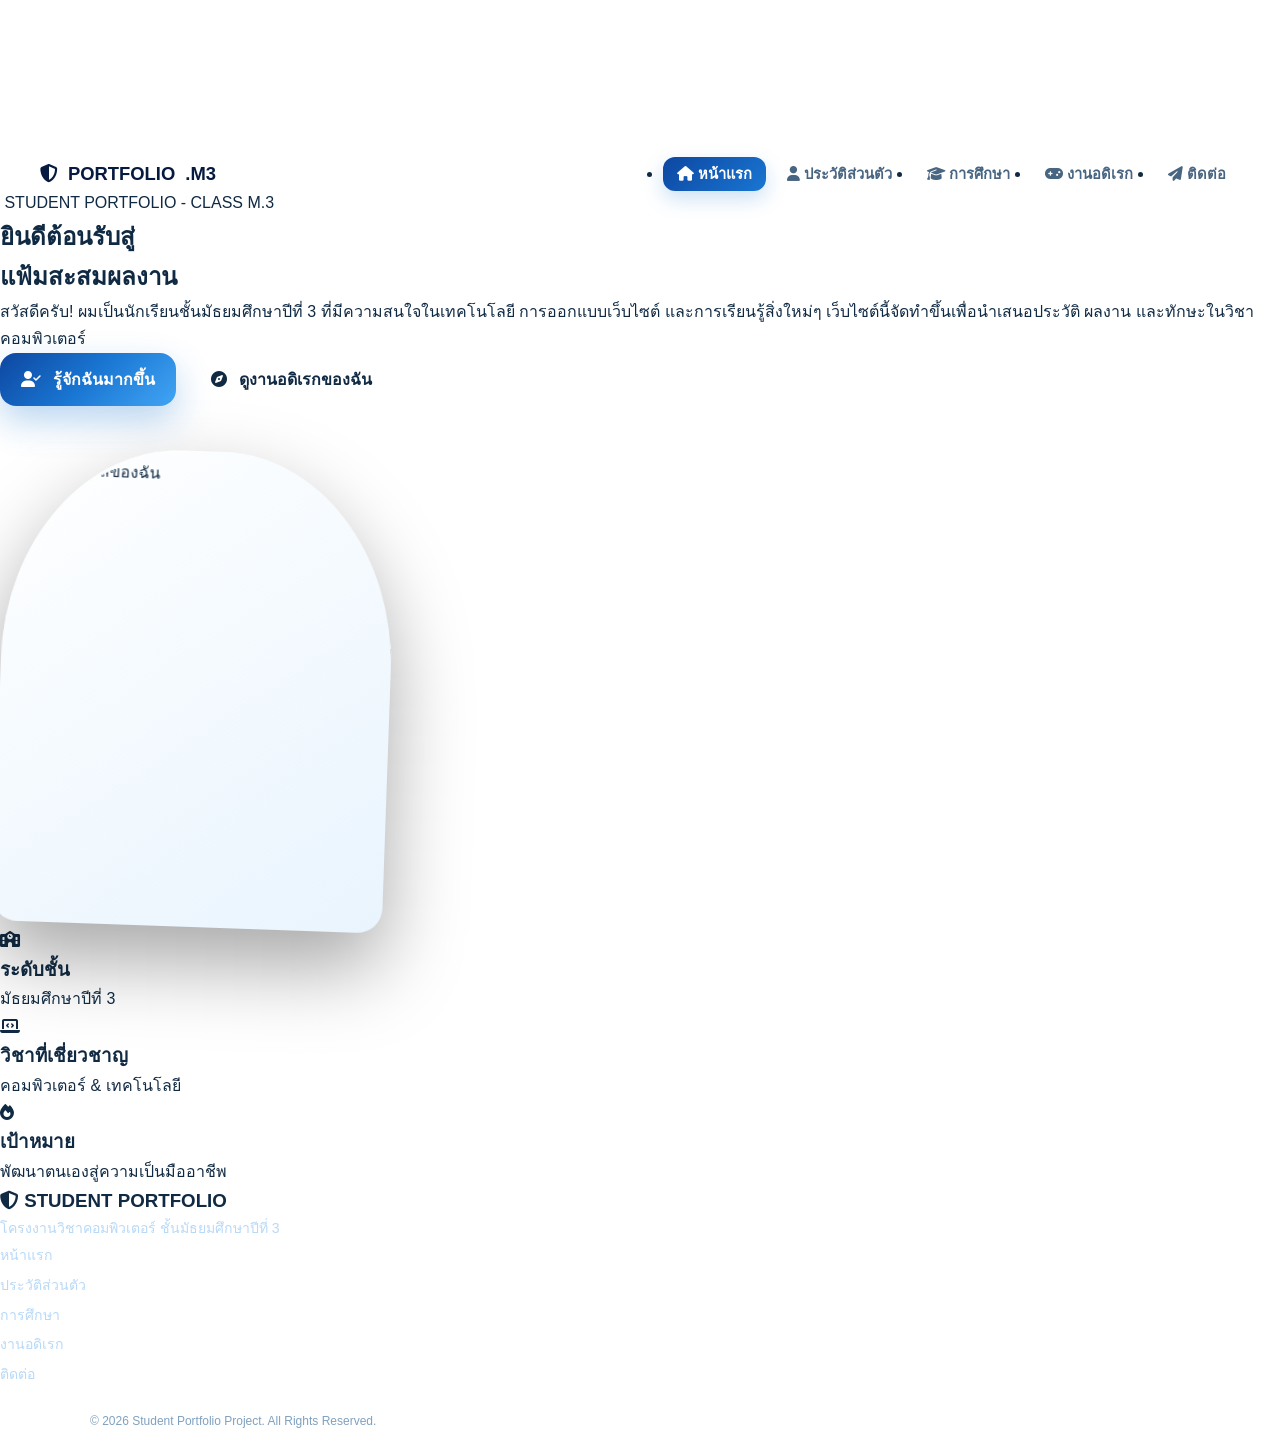
==== commit ead00863: "Update index.html" ====
--- a/index.html
+++ b/index.html
@@ -1,571 +1,96 @@
 <!DOCTYPE html>
 <html lang="th">
 <head>
-  <meta charset="UTF-8">
-  <meta name="viewport" content="width=device-width, initial-scale=1.0">
-  <meta name="description" content="เว็บไซต์ Portfolio ของนักเรียนชั้นมัธยมศึกษาปีที่ 3">
-  <title>หน้าแรก | My Ocean Portfolio</title>
-  <link rel="stylesheet" href="style.css">
+    <meta charset="UTF-8">
+    <meta name="viewport" content="width=device-width, initial-scale=1.0">
+    <title>หน้าแรก - Student Tactical Portfolio</title>
+    <link rel="stylesheet" href="style.css">
+    <link rel="stylesheet" href="https://cdnjs.cloudflare.com/ajax/libs/font-awesome/6.4.0/css/all.min.css">
 </head>
+<body>
+    <!-- Background Dynamic Canvas & FX -->
+    <div class="bg-overlay"></div>
+    <div class="warzone-bg" style="background-image: url('bg.jpg');"></div>
+    <canvas id="emberCanvas"></canvas>
 
-<body>
+    <!-- Navigation Bar -->
+    <header>
+        <nav class="navbar">
+            <div class="logo">
+                <i class="fa-solid fa-shield-halved"></i> PORTFOLIO<span>.M3</span>
+            </div>
+            <ul class="nav-links">
+                <li><a href="index.html" class="active"><i class="fa-solid fa-house"></i> หน้าแรก</a></li>
+                <li><a href="profile.html"><i class="fa-solid fa-user"></i> ประวัติส่วนตัว</a></li>
+                <li><a href="education.html"><i class="fa-solid fa-graduation-cap"></i> การศึกษา</a></li>
+                <li><a href="hobby.html"><i class="fa-solid fa-gamepad"></i> งานอดิเรก</a></li>
+                <li><a href="contact.html"><i class="fa-solid fa-paper-plane"></i> ติดต่อ</a></li>
+            </ul>
+        </nav>
+    </header>
 
-  <div class="water-layer"></div>
-  <div class="light-rays"></div>
+    <!-- Hero Section -->
+    <main class="main-container">
+        <section class="hero-section">
+            <div class="hero-content">
+                <span class="badge"><i class="fa-solid fa-crosshair"></i> STUDENT PORTFOLIO - CLASS M.3</span>
+                <h1>ยินดีต้อนรับสู่ <br><span class="highlight-text">แฟ้มสะสมผลงาน</span></h1>
+                <p class="hero-desc">
+                    สวัสดีครับ! ผมเป็นนักเรียนชั้นมัธยมศึกษาปีที่ 3 ที่มีความสนใจในเทคโนโลยี การออกแบบเว็บไซต์ และการเรียนรู้สิ่งใหม่ๆ เว็บไซต์นี้จัดทำขึ้นเพื่อนำเสนอประวัติ ผลงาน และทักษะในวิชาคอมพิวเตอร์
+                </p>
+                <div class="hero-buttons">
+                    <a href="profile.html" class="btn btn-primary"><i class="fa-solid fa-user-check"></i> รู้จักฉันมากขึ้น</a>
+                    <a href="hobby.html" class="btn btn-secondary"><i class="fa-solid fa-compass"></i> ดูงานอดิเรกของฉัน</a>
+                </div>
+            </div>
+            <div class="hero-image-wrapper">
+                <div class="profile-frame">
+                    <div class="glow-circle"></div>
+                    <img src="https://placehold.co/400x400/1976D2/FFFFFF?text=PROFILE+IMAGE" alt="รูปโปรไฟล์ของฉัน" class="profile-img">
+                </div>
+            </div>
+        </section>
 
-  <div class="bubble-field" aria-hidden="true">
-    <span></span>
-    <span></span>
-    <span></span>
-    <span></span>
-    <span></span>
-    <span></span>
-    <span></span>
-  </div>
+        <!-- Highlights / Quick Stats Section -->
+        <section class="quick-stats">
+            <div class="stat-card">
+                <i class="fa-solid fa-school icon"></i>
+                <h3>ระดับชั้น</h3>
+                <p>มัธยมศึกษาปีที่ 3</p>
+            </div>
+            <div class="stat-card">
+                <i class="fa-solid fa-laptop-code icon"></i>
+                <h3>วิชาที่เชี่ยวชาญ</h3>
+                <p>คอมพิวเตอร์ & เทคโนโลยี</p>
+            </div>
+            <div class="stat-card">
+                <i class="fa-solid fa-fire icon"></i>
+                <h3>เป้าหมาย</h3>
+                <p>พัฒนาตนเองสู่ความเป็นมืออาชีพ</p>
+            </div>
+        </section>
+    </main>
 
-  <div class="ambient-life" aria-hidden="true">
-    <span class="ambient-fish fish-a">🐠</span>
-    <span class="ambient-fish fish-b">🐟</span>
-    <span class="ambient-fish fish-c">🐡</span>
-    <span class="ambient-fish fish-d">🐟</span>
-    <span class="ambient-fish fish-e">🐠</span>
-    <span class="ambient-fish fish-f">🦈</span>
-  </div>
+    <!-- Footer -->
+    <footer>
+        <div class="footer-container">
+            <div class="footer-info">
+                <h3><i class="fa-solid fa-shield-halved"></i> STUDENT PORTFOLIO</h3>
+                <p>โครงงานวิชาคอมพิวเตอร์ ชั้นมัธยมศึกษาปีที่ 3</p>
+            </div>
+            <div class="footer-nav">
+                <a href="index.html">หน้าแรก</a>
+                <a href="profile.html">ประวัติส่วนตัว</a>
+                <a href="education.html">การศึกษา</a>
+                <a href="hobby.html">งานอดิเรก</a>
+                <a href="contact.html">ติดต่อ</a>
+            </div>
+        </div>
+        <div class="footer-bottom">
+            <p>&copy; 2026 Student Portfolio Project. All Rights Reserved.</p>
+        </div>
+    </footer>
 
-  <!-- Navigation -->
-  <header class="site-header">
-    <nav class="nav-shell" aria-label="เมนูหลัก">
-
-      <a class="brand" href="index.html" aria-label="กลับหน้าแรก">
-        <span class="brand-mark">🐋</span>
-        <span>My Ocean Portfolio</span>
-      </a>
-
-      <div class="nav-links">
-        <a class="active" href="index.html">หน้าแรก</a>
-        <a href="profile.html">ประวัติส่วนตัว</a>
-        <a href="education.html">การศึกษา</a>
-        <a href="hobby.html">งานอดิเรก</a>
-        <a href="contact.html">ติดต่อ</a>
-      </div>
-
-      <span class="nav-pill">
-        M.3 • Student Portfolio
-      </span>
-
-    </nav>
-  </header>
-
-  <main>
-
-    <!-- HERO -->
-    <section class="hero page-section">
-
-      <div class="hero-copy reveal">
-
-        <span class="eyebrow">
-          UNDERWATER • STUDENT PORTFOLIO
-        </span>
-
-        <p class="hello">
-          สวัสดีครับ! ผมชื่อ
-        </p>
-
-        <h1>
-          กฤตเมธ
-          <span>ชาญวิทยา</span>
-        </h1>
-
-        <h2>
-          ชื่อเล่น: เมร
-        </h2>
-
-        <p class="hero-text">
-          นักเรียนชั้นมัธยมศึกษาปีที่ 3
-          ผู้ชอบเรียนรู้สิ่งใหม่ ๆ สนใจเทคโนโลยี กีฬา
-          และการสร้างผลงานสร้างสรรค์บนโลกดิจิทัล
-        </p>
-
-        <div class="hero-actions">
-
-          <a class="btn btn-primary magnetic-btn"
-             href="profile.html">
-            รู้จักฉันมากขึ้น
-            <span>→</span>
-          </a>
-
-          <a class="btn btn-glass magnetic-btn"
-             href="hobby.html">
-            ดูงานอดิเรกของฉัน
-          </a>
-
-        </div>
-
-        <div class="hero-stats">
-
-          <div>
-            <strong>M.3</strong>
-            <span>ระดับชั้น</span>
-          </div>
-
-          <div>
-            <strong>∞</strong>
-            <span>ไอเดียที่อยากลอง</span>
-          </div>
-
-          <div>
-            <strong>01</strong>
-            <span>Portfolio Project</span>
-          </div>
-
-        </div>
-
-      </div>
-
-
-      <!-- PROFILE VISUAL -->
-      <div class="hero-visual reveal delay-1">
-
-        <div class="orbit orbit-one"></div>
-        <div class="orbit orbit-two"></div>
-
-        <div class="profile-orb">
-
-          <img
-            src="https://placehold.co/640x640/0D47A1/FFFFFF?text=MY+PHOTO"
-            alt="รูปโปรไฟล์ของฉัน">
-
-        </div>
-
-        <div class="depth-card">
-
-          <span>🌊</span>
-
-          <div>
-            <small>NOW EXPLORING</small>
-            <strong>My Personal Ocean</strong>
-          </div>
-
-        </div>
-
-        <div class="whale-hero" aria-hidden="true">
-          🐋
-        </div>
-
-        <div class="fish-school" aria-hidden="true">
-          🐟 🐠 🐟
-        </div>
-
-      </div>
-
-    </section>
-
-
-    <!-- FEATURE -->
-    <section class="feature-strip page-section">
-
-      <div class="section-heading compact">
-
-        <span class="eyebrow">
-          EXPLORE MY WORLD
-        </span>
-
-        <h2>
-          พื้นที่เล็ก ๆ ที่รวมตัวตนของผมไว้
-        </h2>
-
-        <p>
-          เว็บไซต์นี้ออกแบบให้เหมือนการดำน้ำสำรวจมหาสมุทร
-          แต่ละหน้าคืออีกหนึ่งพื้นที่ที่บอกเล่าเรื่องราวของผม
-        </p>
-
-      </div>
-
-
-      <div class="feature-grid">
-
-        <a class="feature-card" href="profile.html">
-
-          <span class="feature-icon">👤</span>
-          <span class="card-number">01</span>
-
-          <h3>
-            ตัวตนของผม
-          </h3>
-
-          <p>
-            ข้อมูลส่วนตัวและเรื่องราวที่ทำให้ผมเป็นตัวเอง
-          </p>
-
-          <span class="card-arrow">↗</span>
-
-        </a>
-
-
-        <a class="feature-card" href="education.html">
-
-          <span class="feature-icon">🎓</span>
-          <span class="card-number">02</span>
-
-          <h3>
-            เส้นทางการเรียน
-          </h3>
-
-          <p>
-            ไทม์ไลน์การศึกษา พร้อมสิ่งที่ผมกำลังเรียนรู้
-          </p>
-
-          <span class="card-arrow">↗</span>
-
-        </a>
-
-
-        <a class="feature-card" href="hobby.html">
-
-          <span class="feature-icon">⚽</span>
-          <span class="card-number">03</span>
-
-          <h3>
-            สิ่งที่ผมหลงใหล
-          </h3>
-
-          <p>
-            งานอดิเรก กีฬา เพลง เกม และความสนใจต่าง ๆ
-          </p>
-
-          <span class="card-arrow">↗</span>
-
-        </a>
-
-
-        <a class="feature-card" href="contact.html">
-
-          <span class="feature-icon">✉️</span>
-          <span class="card-number">04</span>
-
-          <h3>
-            มาคุยกัน
-          </h3>
-
-          <p>
-            ช่องทางสำหรับติดต่อและแลกเปลี่ยนไอเดีย
-          </p>
-
-          <span class="card-arrow">↗</span>
-
-        </a>
-
-      </div>
-
-    </section>
-
-
-    <!-- INTERACTIVE -->
-    <section class="interaction-note">
-
-      <div>
-
-        <span class="eyebrow">
-          INTERACTIVE OCEAN
-        </span>
-
-        <h2>
-          ลองเล่นกับมหาสมุทรดูสิ
-        </h2>
-
-        <p>
-          คลิกซ้ายบนพื้นที่ว่างเพื่อเรียกปลาออกมาว่าย
-          และคลิกขวาเพื่อเรียกวาฬออกมา
-        </p>
-
-      </div>
-
-      <div class="mouse-hint">
-
-        <span>🖱️</span>
-        <b>CLICK</b>
-        <small>LEFT / RIGHT</small>
-
-      </div>
-
-    </section>
-
-  </main>
-
-
-  <!-- FOOTER -->
-  <footer class="site-footer">
-
-    <div class="footer-inner">
-
-      <div>
-
-        <div class="brand footer-brand">
-          <span class="brand-mark">🐋</span>
-          <span>My Ocean Portfolio</span>
-        </div>
-
-        <p>
-          ผลงานเว็บไซต์แนะนำตัว
-          ของนักเรียนระดับมัธยมศึกษาปีที่ 3
-        </p>
-
-      </div>
-
-
-      <div class="footer-links">
-
-        <a href="index.html">หน้าแรก</a>
-        <a href="profile.html">ประวัติส่วนตัว</a>
-        <a href="education.html">การศึกษา</a>
-        <a href="hobby.html">งานอดิเรก</a>
-        <a href="contact.html">ติดต่อ</a>
-
-      </div>
-
-    </div>
-
-    <div class="copyright">
-      © 2026 My Ocean Portfolio • Designed with HTML5 + CSS3
-    </div>
-
-  </footer>
-
-
-  <!-- Interactive Mouse -->
-  <script>
-
-    (function () {
-
-      const fishTypes = [
-
-        {
-          emoji: "🐠",
-          name: "ปลาการ์ตูน"
-        },
-
-        {
-          emoji: "🐟",
-          name: "ปลาทะเล"
-        },
-
-        {
-          emoji: "🐡",
-          name: "ปลาปักเป้า"
-        },
-
-        {
-          emoji: "🦈",
-          name: "ฉลาม"
-        },
-
-        {
-          emoji: "🐬",
-          name: "โลมา"
-        },
-
-        {
-          emoji: "🐳",
-          name: "วาฬตัวเล็ก"
-        }
-
-      ];
-
-
-      const stateKey =
-        "oceanPortfolioFishIndex";
-
-      let fishIndex =
-        Number(
-          localStorage.getItem(stateKey) || 0
-        );
-
-
-      function spawnFish(x, y) {
-
-        const item =
-          fishTypes[
-            fishIndex %
-            fishTypes.length
-          ];
-
-        fishIndex++;
-
-        localStorage.setItem(
-          stateKey,
-          fishIndex
-        );
-
-
-        const fish =
-          document.createElement("div");
-
-        fish.className =
-          "click-fish";
-
-        fish.textContent =
-          item.emoji;
-
-        fish.title =
-          item.name;
-
-
-        fish.style.left =
-          Math.max(
-            20,
-            x - 25
-          ) + "px";
-
-
-        fish.style.top =
-          Math.max(
-            70,
-            y - 25
-          ) + "px";
-
-
-        fish.style.setProperty(
-          "--drift",
-          (Math.random() * 160 - 80) + "px"
-        );
-
-
-        fish.style.setProperty(
-          "--rise",
-          (-180 - Math.random() * 180) + "px"
-        );
-
-
-        fish.style.setProperty(
-          "--scale",
-          (0.8 + Math.random() * 0.7).toFixed(2)
-        );
-
-
-        document.body.appendChild(fish);
-
-
-        setTimeout(
-          () => fish.remove(),
-          4200
-        );
-
-      }
-
-
-      document.addEventListener(
-        "click",
-        function (e) {
-
-          if (
-            e.target.closest(
-              "a, button, input, textarea, select, label"
-            )
-          ) {
-            return;
-          }
-
-          spawnFish(
-            e.clientX,
-            e.clientY
-          );
-
-        }
-      );
-
-
-      document.addEventListener(
-        "contextmenu",
-        function (e) {
-
-          e.preventDefault();
-
-
-          const whale =
-            document.createElement("div");
-
-          whale.className =
-            "click-whale";
-
-          whale.textContent =
-            "🐋";
-
-
-          whale.style.left =
-            Math.max(
-              20,
-              e.clientX - 45
-            ) + "px";
-
-
-          whale.style.top =
-            Math.max(
-              70,
-              e.clientY - 35
-            ) + "px";
-
-
-          document.body.appendChild(
-            whale
-          );
-
-
-          setTimeout(
-            () => whale.remove(),
-            5200
-          );
-
-        }
-      );
-
-
-      document
-        .querySelectorAll(".magnetic-btn")
-        .forEach(btn => {
-
-          btn.addEventListener(
-            "pointermove",
-            e => {
-
-              const r =
-                btn.getBoundingClientRect();
-
-              const x =
-                (
-                  e.clientX -
-                  r.left -
-                  r.width / 2
-                ) * 0.12;
-
-              const y =
-                (
-                  e.clientY -
-                  r.top -
-                  r.height / 2
-                ) * 0.12;
-
-
-              btn.style.transform =
-                `translate(${x}px, ${y}px)`;
-
-            }
-          );
-
-
-          btn.addEventListener(
-            "pointerleave",
-            () => {
-
-              btn.style.transform = "";
-
-            }
-          );
-
-        });
-
-    })();
-
-  </script>
-
+    <script src="script.js"></script>
 </body>
 </html>
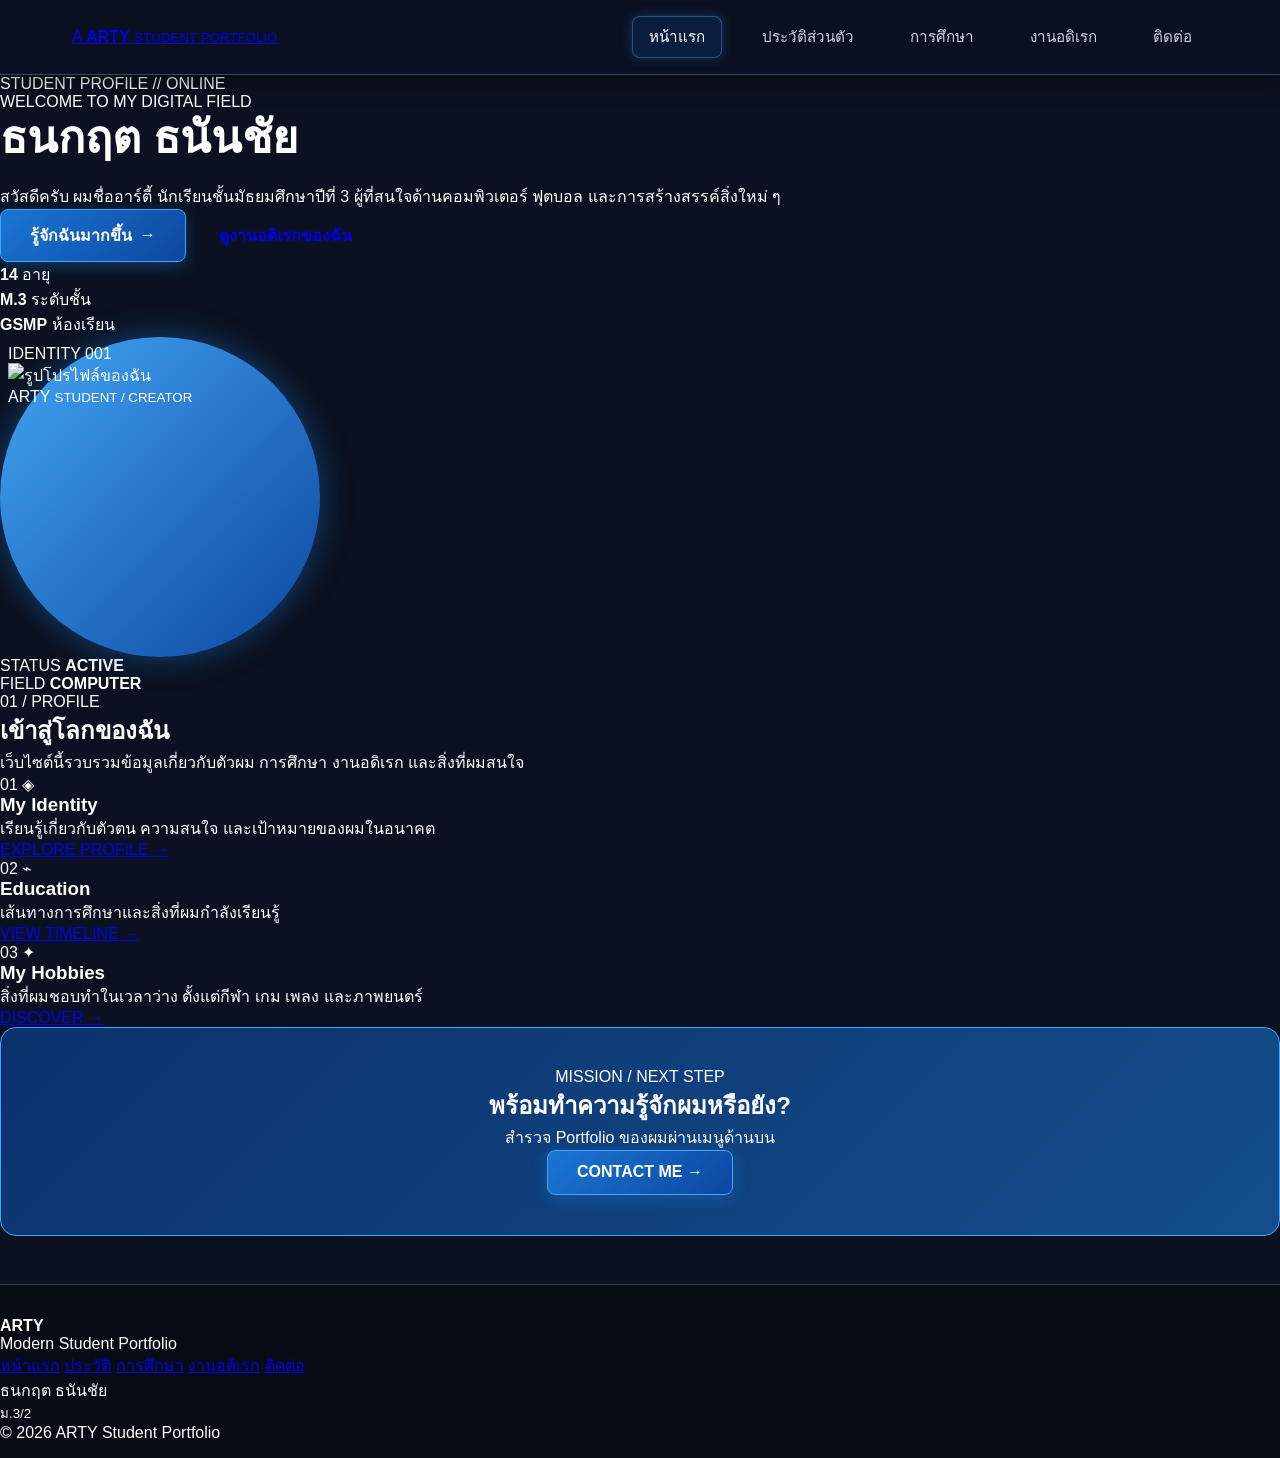
==== commit 8cdb44c2: "Update index.html" ====
--- a/index.html
+++ b/index.html
@@ -3,94 +3,284 @@
 <head>
     <meta charset="UTF-8">
     <meta name="viewport" content="width=device-width, initial-scale=1.0">
-    <title>หน้าแรก - Student Tactical Portfolio</title>
+    <meta name="description" content="Arty - Modern Student Portfolio">
+    <title>ARTY | Student Portfolio</title>
     <link rel="stylesheet" href="style.css">
-    <link rel="stylesheet" href="https://cdnjs.cloudflare.com/ajax/libs/font-awesome/6.4.0/css/all.min.css">
 </head>
+
 <body>
-    <!-- Background Dynamic Canvas & FX -->
-    <div class="bg-overlay"></div>
-    <div class="warzone-bg" style="background-image: url('bg.jpg');"></div>
-    <canvas id="emberCanvas"></canvas>
-
-    <!-- Navigation Bar -->
-    <header>
+
+    <!-- Background Effects -->
+    <div class="battlefield-bg"></div>
+    <div class="smoke-layer smoke-one"></div>
+    <div class="smoke-layer smoke-two"></div>
+    <div class="ember-layer"></div>
+    <div class="scanlines"></div>
+
+    <!-- Navigation -->
+    <header class="site-header">
         <nav class="navbar">
-            <div class="logo">
-                <i class="fa-solid fa-shield-halved"></i> PORTFOLIO<span>.M3</span>
-            </div>
-            <ul class="nav-links">
-                <li><a href="index.html" class="active"><i class="fa-solid fa-house"></i> หน้าแรก</a></li>
-                <li><a href="profile.html"><i class="fa-solid fa-user"></i> ประวัติส่วนตัว</a></li>
-                <li><a href="education.html"><i class="fa-solid fa-graduation-cap"></i> การศึกษา</a></li>
-                <li><a href="hobby.html"><i class="fa-solid fa-gamepad"></i> งานอดิเรก</a></li>
-                <li><a href="contact.html"><i class="fa-solid fa-paper-plane"></i> ติดต่อ</a></li>
-            </ul>
-        </nav>
-    </header>
-
-    <!-- Hero Section -->
-    <main class="main-container">
-        <section class="hero-section">
-            <div class="hero-content">
-                <span class="badge"><i class="fa-solid fa-crosshair"></i> STUDENT PORTFOLIO - CLASS M.3</span>
-                <h1>ยินดีต้อนรับสู่ <br><span class="highlight-text">แฟ้มสะสมผลงาน</span></h1>
-                <p class="hero-desc">
-                    สวัสดีครับ! ผมเป็นนักเรียนชั้นมัธยมศึกษาปีที่ 3 ที่มีความสนใจในเทคโนโลยี การออกแบบเว็บไซต์ และการเรียนรู้สิ่งใหม่ๆ เว็บไซต์นี้จัดทำขึ้นเพื่อนำเสนอประวัติ ผลงาน และทักษะในวิชาคอมพิวเตอร์
-                </p>
-                <div class="hero-buttons">
-                    <a href="profile.html" class="btn btn-primary"><i class="fa-solid fa-user-check"></i> รู้จักฉันมากขึ้น</a>
-                    <a href="hobby.html" class="btn btn-secondary"><i class="fa-solid fa-compass"></i> ดูงานอดิเรกของฉัน</a>
-                </div>
-            </div>
-            <div class="hero-image-wrapper">
-                <div class="profile-frame">
-                    <div class="glow-circle"></div>
-                    <img src="https://placehold.co/400x400/1976D2/FFFFFF?text=PROFILE+IMAGE" alt="รูปโปรไฟล์ของฉัน" class="profile-img">
-                </div>
-            </div>
-        </section>
-
-        <!-- Highlights / Quick Stats Section -->
-        <section class="quick-stats">
-            <div class="stat-card">
-                <i class="fa-solid fa-school icon"></i>
-                <h3>ระดับชั้น</h3>
-                <p>มัธยมศึกษาปีที่ 3</p>
-            </div>
-            <div class="stat-card">
-                <i class="fa-solid fa-laptop-code icon"></i>
-                <h3>วิชาที่เชี่ยวชาญ</h3>
-                <p>คอมพิวเตอร์ & เทคโนโลยี</p>
-            </div>
-            <div class="stat-card">
-                <i class="fa-solid fa-fire icon"></i>
-                <h3>เป้าหมาย</h3>
-                <p>พัฒนาตนเองสู่ความเป็นมืออาชีพ</p>
-            </div>
-        </section>
-    </main>
-
-    <!-- Footer -->
-    <footer>
-        <div class="footer-container">
-            <div class="footer-info">
-                <h3><i class="fa-solid fa-shield-halved"></i> STUDENT PORTFOLIO</h3>
-                <p>โครงงานวิชาคอมพิวเตอร์ ชั้นมัธยมศึกษาปีที่ 3</p>
-            </div>
-            <div class="footer-nav">
-                <a href="index.html">หน้าแรก</a>
+
+            <a href="index.html" class="brand">
+                <span class="brand-mark">A</span>
+                <span>
+                    <strong>ARTY</strong>
+                    <small>STUDENT PORTFOLIO</small>
+                </span>
+            </a>
+
+            <div class="nav-links">
+                <a href="index.html" class="active">หน้าแรก</a>
                 <a href="profile.html">ประวัติส่วนตัว</a>
                 <a href="education.html">การศึกษา</a>
                 <a href="hobby.html">งานอดิเรก</a>
                 <a href="contact.html">ติดต่อ</a>
             </div>
+
+        </nav>
+    </header>
+
+    <main>
+
+        <!-- Hero -->
+        <section class="hero container">
+
+            <div class="hero-content">
+
+                <div class="status-line">
+                    <span class="status-dot"></span>
+                    STUDENT PROFILE // ONLINE
+                </div>
+
+                <p class="hero-kicker">WELCOME TO MY DIGITAL FIELD</p>
+
+                <h1>
+                    ธนกฤต
+                    <span>ธนันชัย</span>
+                </h1>
+
+                <p class="hero-description">
+                    สวัสดีครับ ผมชื่ออาร์ตี้ นักเรียนชั้นมัธยมศึกษาปีที่ 3
+                    ผู้ที่สนใจด้านคอมพิวเตอร์ ฟุตบอล และการสร้างสรรค์สิ่งใหม่ ๆ
+                </p>
+
+                <div class="hero-actions">
+                    <a href="profile.html" class="btn btn-primary">
+                        รู้จักฉันมากขึ้น
+                        <span>→</span>
+                    </a>
+
+                    <a href="hobby.html" class="btn btn-outline">
+                        ดูงานอดิเรกของฉัน
+                    </a>
+                </div>
+
+                <div class="hero-stats">
+
+                    <div>
+                        <strong>14</strong>
+                        <span>อายุ</span>
+                    </div>
+
+                    <div>
+                        <strong>M.3</strong>
+                        <span>ระดับชั้น</span>
+                    </div>
+
+                    <div>
+                        <strong>GSMP</strong>
+                        <span>ห้องเรียน</span>
+                    </div>
+
+                </div>
+
+            </div>
+
+            <!-- Profile Visual -->
+            <div class="hero-visual">
+
+                <div class="target-ring ring-one"></div>
+                <div class="target-ring ring-two"></div>
+
+                <div class="profile-frame">
+
+                    <div class="frame-label">
+                        <span>IDENTITY</span>
+                        <span>001</span>
+                    </div>
+
+                    <img
+                        src="https://placehold.co/700x850/0a1726/bdeaff?text=ARTY"
+                        alt="รูปโปรไฟล์ของฉัน"
+                    >
+
+                    <div class="profile-overlay">
+                        <span>ARTY</span>
+                        <small>STUDENT / CREATOR</small>
+                    </div>
+
+                </div>
+
+                <div class="floating-data data-one">
+                    <span>STATUS</span>
+                    <strong>ACTIVE</strong>
+                </div>
+
+                <div class="floating-data data-two">
+                    <span>FIELD</span>
+                    <strong>COMPUTER</strong>
+                </div>
+
+            </div>
+
+        </section>
+
+        <!-- Intro -->
+        <section class="section container">
+
+            <div class="section-heading">
+                <div>
+                    <span class="section-number">01 / PROFILE</span>
+                    <h2>เข้าสู่โลกของฉัน</h2>
+                </div>
+
+                <p>
+                    เว็บไซต์นี้รวบรวมข้อมูลเกี่ยวกับตัวผม
+                    การศึกษา งานอดิเรก และสิ่งที่ผมสนใจ
+                </p>
+            </div>
+
+            <div class="feature-grid">
+
+                <article class="feature-card large">
+                    <span class="feature-number">01</span>
+                    <span class="feature-icon">◈</span>
+                    <h3>My Identity</h3>
+                    <p>
+                        เรียนรู้เกี่ยวกับตัวตน ความสนใจ
+                        และเป้าหมายของผมในอนาคต
+                    </p>
+                    <a href="profile.html">EXPLORE PROFILE →</a>
+                </article>
+
+                <article class="feature-card">
+                    <span class="feature-number">02</span>
+                    <span class="feature-icon">⌁</span>
+                    <h3>Education</h3>
+                    <p>
+                        เส้นทางการศึกษาและสิ่งที่ผมกำลังเรียนรู้
+                    </p>
+                    <a href="education.html">VIEW TIMELINE →</a>
+                </article>
+
+                <article class="feature-card accent-card">
+                    <span class="feature-number">03</span>
+                    <span class="feature-icon">✦</span>
+                    <h3>My Hobbies</h3>
+                    <p>
+                        สิ่งที่ผมชอบทำในเวลาว่าง
+                        ตั้งแต่กีฬา เกม เพลง และภาพยนตร์
+                    </p>
+                    <a href="hobby.html">DISCOVER →</a>
+                </article>
+
+            </div>
+
+        </section>
+
+        <!-- CTA -->
+        <section class="cta-section container">
+
+            <div class="cta-box">
+
+                <div>
+                    <span class="section-number">MISSION / NEXT STEP</span>
+                    <h2>พร้อมทำความรู้จักผมหรือยัง?</h2>
+                    <p>
+                        สำรวจ Portfolio ของผมผ่านเมนูด้านบน
+                    </p>
+                </div>
+
+                <a href="contact.html" class="btn btn-primary">
+                    CONTACT ME →
+                </a>
+
+            </div>
+
+        </section>
+
+    </main>
+
+    <!-- Footer -->
+    <footer class="footer">
+
+        <div class="footer-inner">
+
+            <div>
+                <strong>ARTY</strong>
+                <p>Modern Student Portfolio</p>
+            </div>
+
+            <div class="footer-links">
+                <a href="index.html">หน้าแรก</a>
+                <a href="profile.html">ประวัติ</a>
+                <a href="education.html">การศึกษา</a>
+                <a href="hobby.html">งานอดิเรก</a>
+                <a href="contact.html">ติดต่อ</a>
+            </div>
+
+            <div>
+                <p>ธนกฤต ธนันชัย</p>
+                <small>ม.3/2</small>
+            </div>
+
         </div>
-        <div class="footer-bottom">
-            <p>&copy; 2026 Student Portfolio Project. All Rights Reserved.</p>
+
+        <div class="copyright">
+            © 2026 ARTY Student Portfolio
         </div>
+
     </footer>
 
-    <script src="script.js"></script>
+    <!-- Mouse Impact Effect -->
+    <script>
+        document.addEventListener("pointerdown", function(event) {
+
+            if (event.button !== 0) return;
+
+            if (
+                event.target.closest("a") ||
+                event.target.closest("button")
+            ) {
+                return;
+            }
+
+            const burst = document.createElement("div");
+            burst.className = "click-burst";
+
+            burst.style.left = event.clientX + "px";
+            burst.style.top = event.clientY + "px";
+
+            burst.innerHTML = `
+                <span class="burst-flash"></span>
+                <span class="burst-ring"></span>
+                <span class="burst-ring ring-delay"></span>
+                <span class="burst-spark s1"></span>
+                <span class="burst-spark s2"></span>
+                <span class="burst-spark s3"></span>
+                <span class="burst-spark s4"></span>
+                <span class="burst-spark s5"></span>
+                <span class="burst-spark s6"></span>
+                <span class="burst-smoke"></span>
+            `;
+
+            document.body.appendChild(burst);
+
+            setTimeout(() => {
+                burst.remove();
+            }, 900);
+        });
+    </script>
+
 </body>
 </html>
--- a/style.css
+++ b/style.css
@@ -1,3302 +1,711 @@
-/* =========================================================
-   OCEAN STUDENT PORTFOLIO
-   Modern / Creative / Professional
-   HTML5 + CSS3
-   ========================================================= */
-
-
-/* =========================================================
-   1. RESET
-   ========================================================= */
+/* =========================================
+   1. GLOBAL STYLES & VARIABLES
+   ========================================= */
+:root {
+    --primary-dark: #0D47A1;
+    --primary: #1976D2;
+    --primary-light: #42A5F5;
+    --accent: #90CAF9;
+    --bg-light: #E3F2FD;
+    --text-light: #FFFFFF;
+    --text-muted: #CBD5E1;
+    --dark-overlay: rgba(15, 23, 42, 0.82);
+    --glass-bg: rgba(13, 71, 161, 0.25);
+    --glass-border: rgba(144, 202, 249, 0.3);
+    --font-main: 'Segoe UI', Tahoma, Geneva, Verdana, sans-serif;
+    --transition: all 0.3s ease;
+}
 
 * {
     margin: 0;
     padding: 0;
     box-sizing: border-box;
-}
-
-html {
-    scroll-behavior: smooth;
+    font-family: var(--font-main);
 }
 
 body {
-    font-family:
-        "Segoe UI",
-        "Noto Sans Thai",
-        Arial,
-        sans-serif;
-
-    color: #102a43;
-    background: #ffffff;
-
-    line-height: 1.7;
-
+    background-color: #0b1120;
+    color: var(--text-light);
+    min-height: 100vh;
+    display: flex;
+    flex-direction: column;
     overflow-x: hidden;
-}
-
-img {
-    max-width: 100%;
-    display: block;
-}
-
-a {
-    text-decoration: none;
-    color: inherit;
-}
-
-button,
-a {
-    -webkit-tap-highlight-color: transparent;
-}
-
-
-/* =========================================================
-   2. VARIABLES
-   ========================================================= */
-
-:root {
-
-    --deep-blue: #061A40;
-    --blue-dark: #0D47A1;
-    --blue: #1976D2;
-    --blue-light: #42A5F5;
-    --sky: #90CAF9;
-    --ice: #E3F2FD;
-
-    --white: #FFFFFF;
-
-    --text: #102A43;
-    --muted: #627D98;
-
-    --border: rgba(13, 71, 161, 0.12);
-
-    --shadow:
-        0 20px 60px rgba(6, 26, 64, 0.12);
-
-    --shadow-small:
-        0 10px 30px rgba(6, 26, 64, 0.10);
-
-    --radius: 28px;
-
-    --gradient-ocean:
-        linear-gradient(
-            135deg,
-            #061A40 0%,
-            #0D47A1 45%,
-            #1976D2 100%
-        );
-
-    --gradient-sky:
-        linear-gradient(
-            135deg,
-            #E3F2FD 0%,
-            #FFFFFF 100%
-        );
-}
-
-
-/* =========================================================
-   3. HEADER
-   ========================================================= */
-
-.site-header {
+    position: relative;
+}
+
+/* Dynamic Warzone Background */
+.warzone-bg {
+    position: fixed;
+    top: 0;
+    left: 0;
+    width: 100vw;
+    height: 100vh;
+    background-size: cover;
+    background-position: center;
+    z-index: -2;
+    animation: panBackground 30s infinite alternate ease-in-out;
+}
+
+@keyframes panBackground {
+    0% { transform: scale(1); }
+    100% { transform: scale(1.08); }
+}
+
+.bg-overlay {
+    position: fixed;
+    top: 0;
+    left: 0;
+    width: 100vw;
+    height: 100vh;
+    background: radial-gradient(circle at center, rgba(13, 71, 161, 0.4) 0%, rgba(11, 17, 32, 0.92) 80%);
+    z-index: -1;
+}
+
+#emberCanvas {
+    position: fixed;
+    top: 0;
+    left: 0;
+    width: 100vw;
+    height: 100vh;
+    pointer-events: none;
+    z-index: 0;
+}
+
+/* =========================================
+   2. NAVIGATION BAR
+   ========================================= */
+header {
     position: sticky;
     top: 0;
-
     z-index: 1000;
-
-    padding: 14px 20px;
-
-    background:
-        rgba(255, 255, 255, 0.82);
-
-    backdrop-filter: blur(18px);
-
-    border-bottom:
-        1px solid rgba(13, 71, 161, 0.08);
-
-    box-shadow:
-        0 8px 30px rgba(6, 26, 64, 0.07);
+    background: rgba(11, 17, 32, 0.85);
+    backdrop-filter: blur(12px);
+    border-bottom: 1px solid var(--glass-border);
+    box-shadow: 0 4px 20px rgba(0, 0, 0, 0.5);
 }
 
 .navbar {
-    width: min(1200px, 100%);
-    margin: auto;
-
-    display: flex;
+    max-width: 1200px;
+    margin: 0 auto;
+    padding: 1rem 2rem;
+    display: flex;
+    justify-content: space-between;
     align-items: center;
-    justify-content: space-between;
-
-    gap: 30px;
 }
 
 .logo {
+    font-size: 1.5rem;
+    font-weight: 700;
+    color: var(--text-light);
+    letter-spacing: 1px;
+}
+
+.logo span {
+    color: var(--primary-light);
+}
+
+.nav-links {
+    display: flex;
+    list-style: none;
+    gap: 1.5rem;
+}
+
+.nav-links a {
+    text-decoration: none;
+    color: var(--text-muted);
+    font-size: 0.95rem;
+    font-weight: 500;
+    padding: 0.5rem 1rem;
+    border-radius: 8px;
+    transition: var(--transition);
+    display: flex;
+    align-items: center;
+    gap: 8px;
+}
+
+.nav-links a:hover, .nav-links a.active {
+    color: var(--text-light);
+    background: var(--glass-bg);
+    border: 1px solid var(--glass-border);
+    box-shadow: 0 0 12px rgba(25, 118, 210, 0.4);
+}
+
+/* =========================================
+   3. MAIN CONTAINER & HERO SECTION
+   ========================================= */
+.main-container {
+    max-width: 1200px;
+    margin: 2rem auto;
+    padding: 0 2rem;
+    flex: 1;
+    position: relative;
+    z-index: 1;
+}
+
+.hero-section {
+    display: grid;
+    grid-template-columns: 1fr 1fr;
+    gap: 3rem;
+    align-items: center;
+    padding: 3rem 0;
+}
+
+.badge {
+    background: rgba(25, 118, 210, 0.3);
+    border: 1px solid var(--primary-light);
+    color: var(--accent);
+    padding: 0.4rem 1rem;
+    border-radius: 20px;
+    font-size: 0.85rem;
+    font-weight: 600;
+    display: inline-block;
+    margin-bottom: 1rem;
+}
+
+.hero-content h1 {
+    font-size: 2.8rem;
+    line-height: 1.2;
+    margin-bottom: 1.2rem;
+}
+
+.highlight-text {
+    background: linear-gradient(90deg, #42A5F5, #90CAF9);
+    -webkit-background-clip: text;
+    -webkit-text-fill-color: transparent;
+}
+
+.hero-desc {
+    color: var(--text-muted);
+    font-size: 1.05rem;
+    line-height: 1.6;
+    margin-bottom: 2rem;
+}
+
+.hero-buttons {
+    display: flex;
+    gap: 1rem;
+}
+
+.btn {
+    padding: 0.8rem 1.8rem;
+    border-radius: 8px;
+    font-weight: 600;
+    text-decoration: none;
+    transition: var(--transition);
     display: inline-flex;
     align-items: center;
-    gap: 10px;
-
-    font-size: 1.15rem;
-    font-weight: 800;
-
-    color: var(--deep-blue);
-
-    white-space: nowrap;
-}
-
-.logo-mark {
-    width: 38px;
-    height: 38px;
-
+    gap: 8px;
+    cursor: pointer;
+}
+
+.btn-primary {
+    background: linear-gradient(135deg, var(--primary), var(--primary-dark));
+    color: var(--text-light);
+    border: 1px solid var(--primary-light);
+    box-shadow: 0 4px 15px rgba(25, 118, 210, 0.4);
+}
+
+.btn-primary:hover {
+    transform: translateY(-3px);
+    box-shadow: 0 6px 20px rgba(66, 165, 245, 0.6);
+}
+
+.btn-secondary {
+    background: rgba(255, 255, 255, 0.05);
+    color: var(--text-light);
+    border: 1px solid var(--glass-border);
+}
+
+.btn-secondary:hover {
+    background: var(--glass-bg);
+    transform: translateY(-3px);
+}
+
+/* Profile Picture Frame */
+.hero-image-wrapper {
+    display: flex;
+    justify-content: center;
+    align-items: center;
+}
+
+.profile-frame {
+    position: relative;
+    width: 320px;
+    height: 320px;
+    border-radius: 50%;
+    padding: 8px;
+    background: linear-gradient(135deg, var(--primary-light), var(--primary-dark));
+    box-shadow: 0 0 30px rgba(25, 118, 210, 0.5);
+    transition: var(--transition);
+}
+
+.profile-frame:hover {
+    transform: scale(1.03);
+    box-shadow: 0 0 45px rgba(66, 165, 245, 0.8);
+}
+
+.glow-circle {
+    position: absolute;
+    top: -10px; left: -10px; right: -10px; bottom: -10px;
+    border-radius: 50%;
+    border: 2px dashed var(--primary-light);
+    animation: rotateGlow 20s linear infinite;
+}
+
+@keyframes rotateGlow {
+    100% { transform: rotate(360deg); }
+}
+
+.profile-img {
+    width: 100%;
+    height: 100%;
+    border-radius: 50%;
+    object-fit: cover;
+    border: 4px solid #0b1120;
+}
+
+/* =========================================
+   4. STATS & CARDS
+   ========================================= */
+.quick-stats {
     display: grid;
-    place-items: center;
-
-    border-radius: 13px;
-
-    background:
-        linear-gradient(
-            135deg,
-            #0D47A1,
-            #42A5F5
-        );
-
-    box-shadow:
-        0 8px 20px rgba(25, 118, 210, 0.25);
-}
-
-.logo-accent {
-    color: var(--blue);
-}
-
-.nav-links {
+    grid-template-columns: repeat(3, 1fr);
+    gap: 1.5rem;
+    margin-top: 2rem;
+}
+
+.stat-card {
+    background: var(--dark-overlay);
+    border: 1px solid var(--glass-border);
+    border-radius: 12px;
+    padding: 1.5rem;
+    text-align: center;
+    backdrop-filter: blur(8px);
+    transition: var(--transition);
+}
+
+.stat-card:hover {
+    transform: translateY(-5px);
+    border-color: var(--primary-light);
+    box-shadow: 0 8px 25px rgba(13, 71, 161, 0.4);
+}
+
+.stat-card .icon {
+    font-size: 2rem;
+    color: var(--primary-light);
+    margin-bottom: 0.8rem;
+}
+
+.stat-card h3 {
+    font-size: 1.1rem;
+    margin-bottom: 0.4rem;
+}
+
+.stat-card p {
+    color: var(--text-muted);
+    font-size: 0.9rem;
+}
+
+/* =========================================
+   5. PROFILE PAGE STYLES
+   ========================================= */
+.section-header {
+    text-align: center;
+    margin-bottom: 2.5rem;
+}
+
+.section-header h2 {
+    font-size: 2rem;
+    color: var(--text-light);
+    margin-bottom: 0.5rem;
+}
+
+.section-header p {
+    color: var(--text-muted);
+}
+
+.profile-grid {
+    display: grid;
+    grid-template-columns: 320px 1fr;
+    gap: 2rem;
+}
+
+.profile-card-left {
+    background: var(--dark-overlay);
+    border: 1px solid var(--glass-border);
+    border-radius: 16px;
+    padding: 2rem;
+    text-align: center;
+    backdrop-filter: blur(10px);
+}
+
+.profile-avatar {
+    width: 200px;
+    height: 200px;
+    border-radius: 50%;
+    border: 3px solid var(--primary-light);
+    margin-bottom: 1rem;
+}
+
+.status-tag {
+    display: inline-block;
+    margin-top: 0.5rem;
+    color: #4ADE80;
+    font-size: 0.85rem;
+    background: rgba(74, 222, 128, 0.1);
+    padding: 0.3rem 0.8rem;
+    border-radius: 12px;
+}
+
+.profile-card-right {
+    background: var(--dark-overlay);
+    border: 1px solid var(--glass-border);
+    border-radius: 16px;
+    padding: 2rem;
+    backdrop-filter: blur(10px);
+}
+
+.profile-card-right h3 {
+    border-left: 4px solid var(--primary-light);
+    padding-left: 10px;
+    margin-bottom: 1.5rem;
+}
+
+.info-grid {
+    display: grid;
+    grid-template-columns: 1fr 1fr;
+    gap: 1.2rem;
+    margin-bottom: 2rem;
+}
+
+.info-item {
+    background: rgba(255, 255, 255, 0.03);
+    padding: 0.8rem 1rem;
+    border-radius: 8px;
+    border: 1px solid rgba(255, 255, 255, 0.05);
+}
+
+.info-item .label {
+    color: var(--accent);
+    font-weight: 600;
+    display: block;
+    font-size: 0.85rem;
+}
+
+.info-item .value {
+    color: var(--text-light);
+    font-size: 1rem;
+}
+
+.about-me-box {
+    background: rgba(13, 71, 161, 0.2);
+    border: 1px dashed var(--primary-light);
+    border-radius: 12px;
+    padding: 1.2rem;
+}
+
+.about-me-box h4 {
+    color: var(--primary-light);
+    margin-bottom: 0.5rem;
+}
+
+/* =========================================
+   6. EDUCATION PAGE (TIMELINE & TABLE)
+   ========================================= */
+.school-highlight-card {
+    background: var(--dark-overlay);
+    border: 1px solid var(--primary-light);
+    border-radius: 12px;
+    padding: 1.5rem;
     display: flex;
     align-items: center;
-    gap: 7px;
-}
-
-.nav-links a {
+    gap: 1.5rem;
+    margin-bottom: 3rem;
+}
+
+.school-icon {
+    font-size: 2.5rem;
+    color: var(--primary-light);
+}
+
+.timeline {
     position: relative;
-
-    padding: 9px 14px;
-
-    color: #486581;
-
-    font-size: 0.92rem;
-    font-weight: 600;
-
-    border-radius: 12px;
-
-    transition:
-        color 0.25s ease,
-        background 0.25s ease,
-        transform 0.25s ease;
-}
-
-.nav-links a:hover {
-    color: var(--blue-dark);
-
-    background:
-        var(--ice);
-
-    transform:
-        translateY(-2px);
-}
-
-.nav-links a.active {
-    color: var(--white);
-
-    background:
-        linear-gradient(
-            135deg,
-            var(--blue-dark),
-            var(--blue)
-        );
-
-    box-shadow:
-        0 8px 20px rgba(25, 118, 210, 0.22);
-}
-
-
-/* =========================================================
-   4. GENERAL
-   ========================================================= */
-
-.section-light {
-    background: #ffffff;
-}
-
-.section-heading {
-    max-width: 760px;
-
-    margin: 0 auto 55px;
-
-    text-align: center;
-}
-
-.section-label {
-    display: inline-block;
-
-    margin-bottom: 12px;
-
-    color: var(--blue);
-
-    font-size: 0.72rem;
-    font-weight: 800;
-
-    letter-spacing: 0.2em;
-
-    text-transform: uppercase;
-}
-
-.section-heading h2,
-.about-content h2,
-.highlight-intro h2,
-.interest-content h2 {
-    color: var(--deep-blue);
-
-    font-size:
-        clamp(2rem, 4vw, 3.2rem);
-
-    line-height: 1.15;
-
-    margin-bottom: 16px;
-}
-
-.section-heading p {
-    color: var(--muted);
-}
-
-
-/* =========================================================
-   5. BUTTON
-   ========================================================= */
-
-.btn {
-    display: inline-flex;
+    max-width: 800px;
+    margin: 0 auto 3rem auto;
+}
+
+.timeline::after {
+    content: '';
+    position: absolute;
+    width: 4px;
+    background: var(--glass-border);
+    top: 0; bottom: 0;
+    left: 50%;
+    margin-left: -2px;
+}
+
+.timeline-item {
+    padding: 10px 40px;
+    position: relative;
+    width: 50%;
+}
+
+.timeline-item.left { left: 0; }
+.timeline-item.right { left: 50%; }
+
+.timeline-dot {
+    position: absolute;
+    width: 40px;
+    height: 40px;
+    right: -20px;
+    top: 15px;
+    background: var(--primary-dark);
+    border: 2px solid var(--primary-light);
+    border-radius: 50%;
+    z-index: 1;
+    display: flex;
     align-items: center;
     justify-content: center;
-
-    gap: 12px;
-
-    padding: 13px 21px;
-
+    color: white;
+}
+
+.timeline-item.right .timeline-dot { left: -20px; }
+
+.timeline-content {
+    padding: 1.5rem;
+    background: var(--dark-overlay);
+    border: 1px solid var(--glass-border);
+    border-radius: 12px;
+}
+
+.year-badge {
+    background: var(--primary-dark);
+    color: white;
+    font-size: 0.75rem;
+    padding: 0.2rem 0.6rem;
+    border-radius: 10px;
+    display: inline-block;
+    margin-bottom: 0.5rem;
+}
+
+.active-year {
+    background: var(--primary-light);
+}
+
+.styled-table {
+    width: 100%;
+    border-collapse: collapse;
+    background: var(--dark-overlay);
+    border-radius: 12px;
+    overflow: hidden;
+    border: 1px solid var(--glass-border);
+}
+
+.styled-table th, .styled-table td {
+    padding: 1rem;
+    text-align: left;
+}
+
+.styled-table th {
+    background: var(--primary-dark);
+    color: var(--text-light);
+}
+
+.styled-table tr:nth-child(even) {
+    background: rgba(255, 255, 255, 0.02);
+}
+
+.status-badge {
+    padding: 0.3rem 0.8rem;
+    border-radius: 12px;
+    font-size: 0.8rem;
+}
+
+.status-badge.completed { background: rgba(74, 222, 128, 0.2); color: #4ADE80; }
+.status-badge.current { background: rgba(250, 204, 21, 0.2); color: #FACC15; }
+
+/* =========================================
+   7. HOBBY PAGE STYLES
+   ========================================= */
+.hobby-grid {
+    display: grid;
+    grid-template-columns: repeat(auto-fit, minmax(300px, 1fr));
+    gap: 1.5rem;
+}
+
+.hobby-card {
+    background: var(--dark-overlay);
+    border: 1px solid var(--glass-border);
     border-radius: 16px;
-
-    font-weight: 700;
-
-    transition:
-        transform 0.25s ease,
-        box-shadow 0.25s ease,
-        background 0.25s ease;
-}
-
-.btn:hover {
-    transform:
-        translateY(-4px);
-}
-
-.btn-primary {
+    padding: 2rem;
+    transition: var(--transition);
+}
+
+.hobby-card:hover {
+    transform: translateY(-8px);
+    border-color: var(--primary-light);
+    box-shadow: 0 10px 30px rgba(13, 71, 161, 0.5);
+}
+
+.hobby-icon {
+    font-size: 2.5rem;
+    color: var(--primary-light);
+    margin-bottom: 1rem;
+}
+
+/* =========================================
+   8. CONTACT PAGE STYLES
+   ========================================= */
+.contact-cards-grid {
+    display: grid;
+    grid-template-columns: repeat(3, 1fr);
+    gap: 1.5rem;
+    margin-bottom: 2rem;
+}
+
+.contact-card {
+    background: var(--dark-overlay);
+    border: 1px solid var(--glass-border);
+    border-radius: 16px;
+    padding: 2rem;
+    text-align: center;
+}
+
+.contact-icon {
+    font-size: 2.2rem;
+    color: var(--primary-light);
+    margin-bottom: 1rem;
+}
+
+.contact-btn {
+    display: inline-block;
+    margin-top: 1rem;
+    padding: 0.5rem 1.2rem;
+    background: var(--primary-dark);
     color: white;
-
-    background:
-        linear-gradient(
-            135deg,
-            #0D47A1,
-            #1976D2,
-            #42A5F5
-        );
-
-    box-shadow:
-        0 15px 35px
-        rgba(25, 118, 210, 0.30);
-}
-
-.btn-primary:hover {
-    box-shadow:
-        0 20px 45px
-        rgba(25, 118, 210, 0.40);
-}
-
-.btn-glass {
-    color: white;
-
-    background:
-        rgba(255,255,255,0.12);
-
-    border:
-        1px solid rgba(255,255,255,0.25);
-
-    backdrop-filter:
-        blur(12px);
-}
-
-.btn-glass:hover {
-    background:
-        rgba(255,255,255,0.20);
-}
-
-.btn-white {
-    color: var(--blue-dark);
-
-    background: white;
-
-    box-shadow:
-        0 15px 35px
-        rgba(0,0,0,0.15);
-}
-
-
-/* =========================================================
-   6. HERO
-   ========================================================= */
-
-.hero {
-    position: relative;
-
-    min-height: 820px;
-
-    overflow: hidden;
-
-    color: white;
-}
-
-.ocean-world {
-
-    background:
-        radial-gradient(
-            circle at 80% 10%,
-            rgba(144, 202, 249, 0.45),
-            transparent 20%
-        ),
-
-        radial-gradient(
-            circle at 15% 70%,
-            rgba(66, 165, 245, 0.30),
-            transparent 25%
-        ),
-
-        linear-gradient(
-            180deg,
-            #1976D2 0%,
-            #0D47A1 38%,
-            #061A40 100%
-        );
-}
-
-.ocean-world::after {
-    content: "";
-
-    position: absolute;
-
-    inset: auto 0 0;
-
-    height: 42%;
-
-    background:
-        linear-gradient(
-            180deg,
-            transparent,
-            rgba(0,0,0,0.20)
-        );
-
-    pointer-events: none;
-}
-
-.hero-grid {
-    position: relative;
-
-    z-index: 5;
-
-    width: min(1200px, 100%);
-
-    min-height: 760px;
-
-    margin: auto;
-
-    padding:
-        100px 30px 180px;
-
-    display: grid;
-
-    grid-template-columns:
-        1.05fr 0.95fr;
-
+    text-decoration: none;
+    border-radius: 6px;
+    transition: var(--transition);
+}
+
+.contact-btn:hover {
+    background: var(--primary-light);
+}
+
+.cta-box {
+    background: linear-gradient(135deg, rgba(13, 71, 161, 0.6), rgba(25, 118, 210, 0.6));
+    border: 1px solid var(--primary-light);
+    border-radius: 16px;
+    padding: 2.5rem;
+    text-align: center;
+}
+
+/* =========================================
+   9. FOOTER STYLES
+   ========================================= */
+footer {
+    background: #070b14;
+    border-top: 1px solid var(--glass-border);
+    padding: 2rem 0 1rem 0;
+    margin-top: 3rem;
+}
+
+.footer-container {
+    max-width: 1200px;
+    margin: 0 auto;
+    padding: 0 2rem;
+    display: flex;
+    justify-content: space-between;
     align-items: center;
-
-    gap: 70px;
-}
-
-.ocean-glow {
-    position: absolute;
-
-    width: 600px;
-    height: 600px;
-
-    border-radius: 50%;
-
-    top: -250px;
-    right: -180px;
-
-    background:
-        rgba(144,202,249,0.16);
-
-    filter:
-        blur(30px);
-
-    animation:
-        glowPulse 7s ease-in-out infinite;
-}
-
-.sun-rays {
-    position: absolute;
-
-    width: 700px;
-    height: 700px;
-
-    top: -400px;
-    left: 25%;
-
-    background:
-        conic-gradient(
-            from 180deg,
-            transparent,
-            rgba(255,255,255,0.13),
-            transparent 30%
-        );
-
-    filter: blur(8px);
-
-    animation:
-        rotateLight 18s linear infinite;
-}
-
-.hero-content {
-    animation:
-        slideUp 0.9s ease both;
-}
-
-.eyebrow {
-    display: inline-flex;
-
-    align-items: center;
-
-    gap: 9px;
-
-    padding: 8px 13px;
-
-    margin-bottom: 22px;
-
-    border-radius: 100px;
-
-    color: #E3F2FD;
-
-    background:
-        rgba(255,255,255,0.10);
-
-    border:
-        1px solid
-        rgba(255,255,255,0.15);
-
-    backdrop-filter:
-        blur(10px);
-
-    font-size: 0.7rem;
-
-    letter-spacing: 0.12em;
-
-    font-weight: 800;
-}
-
-.status-dot {
-    width: 8px;
-    height: 8px;
-
-    border-radius: 50%;
-
-    background: #90CAF9;
-
-    box-shadow:
-        0 0 15px #90CAF9;
-
-    animation:
-        statusPulse 2s infinite;
-}
-
-.hero h1 {
-    max-width: 700px;
-
-    font-size:
-        clamp(3.4rem, 7vw, 6.2rem);
-
-    line-height: 0.98;
-
-    letter-spacing: -0.045em;
-
-    margin-bottom: 30px;
-}
-
-.gradient-text {
-    color: #90CAF9;
-
-    background:
-        linear-gradient(
-            90deg,
-            #FFFFFF,
-            #90CAF9,
-            #42A5F5
-        );
-
-    -webkit-background-clip: text;
-    background-clip: text;
-
-    -webkit-text-fill-color: transparent;
-}
-
-.hero-subtitle {
-    max-width: 640px;
-
-    color: #D9EDFF;
-
-    font-size: 1.08rem;
-
-    margin-bottom: 35px;
-}
-
-.hero-subtitle strong {
-    color: white;
-}
-
-.hero-buttons {
-    display: flex;
-
-    flex-wrap: wrap;
-
-    gap: 14px;
-
-    margin-bottom: 45px;
-}
-
-.hero-mini-info {
-    display: flex;
-
-    gap: 35px;
-}
-
-.hero-mini-info div {
-    display: flex;
-
-    flex-direction: column;
-}
-
-.hero-mini-info strong {
-    font-size: 1.5rem;
-}
-
-.hero-mini-info span {
-    color: #90CAF9;
-
-    font-size: 0.7rem;
-
-    text-transform: uppercase;
-
-    letter-spacing: 0.12em;
-}
-
-
-/* =========================================================
-   7. HERO PROFILE
-   ========================================================= */
-
-.hero-profile {
-    position: relative;
-
-    min-height: 520px;
-
-    display: grid;
-
-    place-items: center;
-
-    animation:
-        slideUp 1s 0.2s ease both;
-}
-
-.profile-frame {
-    position: relative;
-
-    z-index: 4;
-
-    width:
-        min(390px, 80vw);
-
-    aspect-ratio: 0.82;
-
-    padding: 10px;
-
-    border-radius:
-        45% 45% 25px 25px;
-
-    background:
-        linear-gradient(
-            145deg,
-            rgba(255,255,255,0.8),
-            rgba(144,202,249,0.2)
-        );
-
-    box-shadow:
-        0 35px 80px
-        rgba(0,0,0,0.35);
-
-    transform:
-        rotate(2deg);
-
-    transition:
-        transform 0.5s ease;
-}
-
-.profile-frame:hover {
-    transform:
-        rotate(0deg)
-        translateY(-10px)
-        scale(1.02);
-}
-
-.profile-frame img {
-    width: 100%;
-    height: 100%;
-
-    object-fit: cover;
-
-    border-radius:
-        40% 40% 18px 18px;
-}
-
-.profile-badge {
-    position: absolute;
-
-    left: 25px;
-    bottom: 25px;
-
-    padding: 9px 14px;
-
-    border-radius: 12px;
-
-    color: white;
-
-    background:
-        rgba(6,26,64,0.75);
-
-    backdrop-filter:
-        blur(12px);
-
-    font-size: 0.7rem;
-
-    font-weight: 700;
-}
-
-.profile-badge span {
-    color: #90CAF9;
-}
-
-.profile-orbit {
-    position: absolute;
-
-    border-radius: 50%;
-
-    border:
-        1px solid
-        rgba(255,255,255,0.25);
-}
-
-.orbit-one {
-    width: 500px;
-    height: 500px;
-
-    animation:
-        orbitRotate 20s linear infinite;
-}
-
-.orbit-two {
-    width: 610px;
-    height: 610px;
-
-    border-style: dashed;
-
-    opacity: 0.35;
-
-    animation:
-        orbitRotate 28s linear infinite reverse;
-}
-
-.profile-aura {
-    position: absolute;
-
-    width: 400px;
-    height: 400px;
-
-    border-radius: 50%;
-
-    background:
-        rgba(66,165,245,0.25);
-
-    filter:
-        blur(50px);
-
-    animation:
-        auraPulse 5s ease-in-out infinite;
-}
-
-.floating-card {
-    position: absolute;
-
-    z-index: 8;
-
-    display: flex;
-
-    align-items: center;
-
-    gap: 10px;
-
-    padding: 13px 16px;
-
-    border-radius: 16px;
-
-    color: var(--deep-blue);
-
-    background:
-        rgba(255,255,255,0.90);
-
-    backdrop-filter:
-        blur(15px);
-
-    box-shadow:
-        0 20px 40px
-        rgba(0,0,0,0.20);
-
-    animation:
-        floatCard 5s ease-in-out infinite;
-}
-
-.floating-card span {
-    font-size: 1.3rem;
-}
-
-.floating-card small,
-.floating-card strong {
-    display: block;
-}
-
-.floating-card small {
-    color: var(--muted);
-
-    font-size: 0.62rem;
-}
-
-.floating-card strong {
-    font-size: 0.75rem;
-}
-
-.floating-card-one {
-    left: 0;
-    top: 100px;
-}
-
-.floating-card-two {
-    right: 0;
-    bottom: 100px;
-
-    animation-delay:
-        -2.2s;
-}
-
-
-/* =========================================================
-   8. BUBBLES
-   ========================================================= */
-
-.bubble {
-    position: absolute;
-
-    bottom: -80px;
-
-    border-radius: 50%;
-
-    border:
-        1px solid
-        rgba(255,255,255,0.4);
-
-    background:
-        rgba(255,255,255,0.08);
-
-    backdrop-filter:
-        blur(2px);
-
-    animation:
-        bubbleRise linear infinite;
-
-    z-index: 2;
-}
-
-.bubble-1 {
-    width: 18px;
-    height: 18px;
-
-    left: 8%;
-
-    animation-duration: 10s;
-}
-
-.bubble-2 {
-    width: 10px;
-    height: 10px;
-
-    left: 22%;
-
-    animation-duration: 7s;
-
-    animation-delay: -2s;
-}
-
-.bubble-3 {
-    width: 30px;
-    height: 30px;
-
-    left: 43%;
-
-    animation-duration: 13s;
-
-    animation-delay: -5s;
-}
-
-.bubble-4 {
-    width: 14px;
-    height: 14px;
-
-    left: 64%;
-
-    animation-duration: 8s;
-
-    animation-delay: -1s;
-}
-
-.bubble-5 {
-    width: 24px;
-    height: 24px;
-
-    left: 80%;
-
-    animation-duration: 11s;
-
-    animation-delay: -4s;
-}
-
-.bubble-6 {
-    width: 8px;
-    height: 8px;
-
-    left: 92%;
-
-    animation-duration: 6s;
-}
-
-
-/* =========================================================
-   9. BACKGROUND FISH
-   ========================================================= */
-
-.swimming-fish {
-    position: absolute;
-
-    z-index: 3;
-
-    opacity: 0.7;
-
-    filter:
-        drop-shadow(
-            0 8px 12px
-            rgba(0,0,0,0.2)
-        );
-}
-
-.fish-a {
-    top: 25%;
-
-    left: -100px;
-
-    font-size: 40px;
-
-    animation:
-        swimAcross 18s linear infinite;
-}
-
-.fish-b {
-    top: 45%;
-
-    left: -120px;
-
-    font-size: 30px;
-
-    animation:
-        swimAcross 24s 5s linear infinite;
-}
-
-.fish-c {
-    top: 65%;
-
-    left: -100px;
-
-    font-size: 50px;
-
-    animation:
-        swimAcross 28s 10s linear infinite;
-}
-
-
-/* =========================================================
-   10. OCEAN FLOOR
-   ========================================================= */
-
-.ocean-floor {
-    position: absolute;
-
-    z-index: 4;
-
-    bottom: 0;
-    left: 0;
-
-    width: 100%;
-    height: 170px;
-
-    background:
-        linear-gradient(
-            180deg,
-            transparent,
-            rgba(2,14,38,0.6)
-        );
-}
-
-.coral {
-    position: absolute;
-
-    bottom: 20px;
-
-    font-size: 60px;
-
-    filter:
-        drop-shadow(
-            0 8px 10px
-            rgba(0,0,0,0.35)
-        );
-}
-
-.coral-one {
-    left: 8%;
-}
-
-.coral-two {
-    left: 72%;
-    font-size: 80px;
-}
-
-.coral-three {
-    left: 87%;
-    font-size: 90px;
-}
-
-.floor-rock {
-    position: absolute;
-
-    bottom: -25px;
-
-    width: 180px;
-    height: 70px;
-
-    border-radius:
-        60% 50% 10% 10%;
-
-    background:
-        #082552;
-}
-
-.rock-one {
-    left: 30%;
-}
-
-.rock-two {
-    right: 30%;
-}
-
-
-/* =========================================================
-   11. INTRO
-   ========================================================= */
-
-.section-light {
-    padding: 110px 25px;
-}
-
-.intro-grid {
-    width: min(1150px, 100%);
-
-    margin: auto;
-
-    display: grid;
-
-    grid-template-columns:
-        1.25fr 1fr 1fr;
-
-    gap: 22px;
-}
-
-.feature-panel {
-    position: relative;
-
-    min-height: 310px;
-
-    padding: 32px;
-
-    overflow: hidden;
-
-    border:
-        1px solid var(--border);
-
-    border-radius:
-        var(--radius);
-
-    background:
-        linear-gradient(
-            145deg,
-            #ffffff,
-            #f3f9ff
-        );
-
-    box-shadow:
-        var(--shadow-small);
-
-    transition:
-        transform 0.3s ease,
-        box-shadow 0.3s ease;
-}
-
-.feature-panel:hover {
-    transform:
-        translateY(-10px);
-
-    box-shadow:
-        0 25px 60px
-        rgba(6,26,64,0.16);
-}
-
-.feature-main {
-    color: white;
-
-    background:
-        linear-gradient(
-            145deg,
-            #0D47A1,
-            #1976D2
-        );
-}
-
-.feature-main h3,
-.feature-main p {
-    color: white;
-}
-
-.feature-icon {
-    width: 60px;
-    height: 60px;
-
-    display: grid;
-    place-items: center;
-
-    margin-bottom: 40px;
-
-    border-radius: 18px;
-
-    background:
-        rgba(66,165,245,0.14);
-
-    font-size: 1.6rem;
-}
-
-.feature-main .feature-icon {
-    background:
-        rgba(255,255,255,0.12);
-}
-
-.feature-number {
-    position: absolute;
-
-    top: 25px;
-    right: 30px;
-
-    color: rgba(13,71,161,0.25);
-
-    font-size: 0.75rem;
-    font-weight: 800;
-}
-
-.feature-main .feature-number {
-    color: rgba(255,255,255,0.35);
-}
-
-.feature-panel h3 {
-    color: var(--deep-blue);
-
-    font-size: 1.4rem;
-
-    margin-bottom: 12px;
-}
-
-.feature-panel p {
-    color: var(--muted);
-
-    margin-bottom: 25px;
-}
-
-.text-link {
-    color: var(--blue);
-
-    font-weight: 800;
-
+    margin-bottom: 1.5rem;
+}
+
+.footer-nav a {
+    color: var(--text-muted);
+    text-decoration: none;
+    margin-left: 1.2rem;
+    transition: var(--transition);
+}
+
+.footer-nav a:hover {
+    color: var(--primary-light);
+}
+
+.footer-bottom {
+    text-align: center;
+    border-top: 1px solid rgba(255, 255, 255, 0.05);
+    padding-top: 1rem;
     font-size: 0.85rem;
-}
-
-.feature-main .text-link {
-    color: #D9EDFF;
-}
-
-
-/* =========================================================
-   12. STATS
-   ========================================================= */
-
-.stats-section {
-    padding: 65px 25px;
-
-    background:
-        #E3F2FD;
-}
-
-.stats-inner {
-    width: min(1050px, 100%);
-
-    margin: auto;
-
-    display: grid;
-
-    grid-template-columns:
-        repeat(4, 1fr);
-
-    gap: 30px;
-
-    text-align: center;
-}
-
-.stat-item {
-    display: flex;
-
-    flex-direction: column;
-}
-
-.stat-item strong {
-    color: var(--blue-dark);
-
-    font-size: 2.5rem;
-
-    line-height: 1;
-}
-
-.stat-item span {
-    margin-top: 8px;
-
-    color: var(--muted);
-
-    font-size: 0.7rem;
-
-    text-transform: uppercase;
-
-    letter-spacing: 0.15em;
-}
-
-
-/* =========================================================
-   13. CTA
-   ========================================================= */
-
-.cta-section {
-    position: relative;
-
-    overflow: hidden;
-
-    padding: 120px 25px;
-
-    color: white;
-
-    background:
-        linear-gradient(
-            135deg,
-            #061A40,
-            #0D47A1
-        );
-
-    text-align: center;
-}
-
-.cta-content {
-    position: relative;
-
-    z-index: 3;
-
-    max-width: 700px;
-
-    margin: auto;
-}
-
-.cta-content h2 {
-    font-size:
-        clamp(2.2rem, 5vw, 4rem);
-
-    line-height: 1.1;
-
-    margin-bottom: 18px;
-}
-
-.cta-content p {
-    color: #B8D9F7;
-
-    margin-bottom: 30px;
-}
-
-.cta-wave {
-    position: absolute;
-
-    width: 700px;
-    height: 700px;
-
-    border-radius: 50%;
-
-    border:
-        1px solid
-        rgba(144,202,249,0.16);
-
-    top: -550px;
-    left: 50%;
-
-    transform:
-        translateX(-50%);
-}
-
-
-/* =========================================================
-   14. PAGE HERO
-   ========================================================= */
-
-.page-hero {
-    position: relative;
-
-    min-height: 420px;
-
-    display: flex;
-
-    flex-direction: column;
-
-    justify-content: center;
-
-    align-items: center;
-
-    padding: 80px 25px;
-
-    overflow: hidden;
-
-    color: white;
-
-    text-align: center;
-
-    background:
-        radial-gradient(
-            circle at 50% 0%,
-            #42A5F5,
-            transparent 30%
-        ),
-
-        linear-gradient(
-            180deg,
-            #1976D2,
-            #061A40
-        );
-}
-
-.page-hero h1 {
-    position: relative;
-
-    z-index: 2;
-
-    font-size:
-        clamp(3rem, 7vw, 5rem);
-
-    line-height: 1;
-
-    margin-bottom: 20px;
-}
-
-.page-hero p {
-    position: relative;
-
-    z-index: 2;
-
-    max-width: 600px;
-
-    color: #D9EDFF;
-}
-
-
-/* =========================================================
-   15. PROFILE
-   ========================================================= */
-
-.profile-section {
-    padding-top: 120px;
-}
-
-.profile-layout {
-    width: min(1150px, 100%);
-
-    margin: auto;
-
-    display: grid;
-
-    grid-template-columns:
-        0.85fr 1.15fr;
-
-    gap: 75px;
-
-    align-items: center;
-}
-
-.large-profile {
-    position: relative;
-}
-
-.profile-image-wrap {
-    padding: 12px;
-
-    border-radius:
-        40px 40px 100px 40px;
-
-    background:
-        linear-gradient(
-            135deg,
-            #90CAF9,
-            #1976D2
-        );
-
-    box-shadow:
-        0 30px 70px
-        rgba(13,71,161,0.25);
-
-    transition:
-        transform 0.4s ease;
-}
-
-.profile-image-wrap:hover {
-    transform:
-        rotate(-2deg)
-        translateY(-8px);
-}
-
-.profile-image-wrap img {
-    width: 100%;
-
-    border-radius:
-        32px 32px 90px 32px;
-}
-
-.profile-caption {
-    display: flex;
-
-    justify-content: space-between;
-
-    align-items: center;
-
-    padding: 18px 5px;
-}
-
-.profile-caption span {
-    color: var(--blue);
-
-    font-size: 0.65rem;
-
-    letter-spacing: 0.14em;
-
-    font-weight: 800;
-}
-
-.profile-caption strong {
-    color: var(--deep-blue);
-}
-
-.profile-details h2 {
-    color: var(--deep-blue);
-
-    font-size: 3rem;
-
-    margin-bottom: 18px;
-}
-
-.lead {
-    color: var(--muted);
-
-    margin-bottom: 30px;
-}
-
-.info-grid {
-    display: grid;
-
-    grid-template-columns:
-        repeat(2, 1fr);
-
-    gap: 12px;
-}
-
-.info-box {
-    padding: 16px;
-
-    border:
-        1px solid var(--border);
-
-    border-radius: 17px;
-
-    background:
-        #F7FBFF;
-
-    transition:
-        transform 0.25s ease,
-        background 0.25s ease;
-}
-
-.info-box:hover {
-    transform:
-        translateY(-4px);
-
-    background:
-        #E3F2FD;
-}
-
-.info-box span,
-.info-box strong {
-    display: block;
-}
-
-.info-box span {
-    color: var(--muted);
-
-    font-size: 0.7rem;
-
-    margin-bottom: 3px;
-}
-
-.info-box strong {
-    color: var(--deep-blue);
-
-    font-size: 0.9rem;
-}
-
-
-/* =========================================================
-   16. ABOUT
-   ========================================================= */
-
-.about-section {
-    padding: 110px 25px;
-
-    background:
-        #E3F2FD;
-}
-
-.about-content {
-    width: min(1000px, 100%);
-
-    margin: auto;
-
-    display: grid;
-
-    grid-template-columns:
-        0.8fr 1fr 1fr;
-
-    gap: 50px;
-}
-
-.about-content p {
-    color: #486581;
-}
-
-
-/* =========================================================
-   17. VALUES
-   ========================================================= */
-
-.value-grid {
-    width: min(1050px, 100%);
-
-    margin: auto;
-
-    display: grid;
-
-    grid-template-columns:
-        repeat(3, 1fr);
-
-    gap: 20px;
-}
-
-.value-card {
-    padding: 35px;
-
-    border:
-        1px solid var(--border);
-
-    border-radius: var(--radius);
-
-    background: white;
-
-    box-shadow:
-        var(--shadow-small);
-
-    transition:
-        transform 0.3s ease,
-        box-shadow 0.3s ease;
-}
-
-.value-card:hover {
-    transform:
-        translateY(-10px);
-
-    box-shadow:
-        var(--shadow);
-}
-
-.value-card > span {
-    font-size: 2rem;
-}
-
-.value-card h3 {
-    color: var(--deep-blue);
-
-    margin:
-        20px 0 8px;
-}
-
-.value-card p {
-    color: var(--muted);
-}
-
-
-/* =========================================================
-   18. TIMELINE
-   ========================================================= */
-
-.timeline-section {
-    padding-bottom: 100px;
-}
-
-.timeline {
-    position: relative;
-
-    width: min(900px, 100%);
-
-    margin: auto;
-}
-
-.timeline::before {
-    content: "";
-
-    position: absolute;
-
-    top: 0;
-    bottom: 0;
-
-    left: 24px;
-
-    width: 2px;
-
-    background:
-        linear-gradient(
-            #42A5F5,
-            #E3F2FD
-        );
-}
-
-.timeline-item {
-    position: relative;
-
-    display: grid;
-
-    grid-template-columns:
-        50px 1fr;
-
-    gap: 25px;
-
-    margin-bottom: 45px;
-}
-
-.timeline-dot {
-    position: relative;
-
-    z-index: 2;
-
-    width: 50px;
-    height: 50px;
-
-    display: grid;
-
-    place-items: center;
-
-    border-radius: 50%;
-
-    background:
-        white;
-
-    border:
-        3px solid #90CAF9;
-
-    box-shadow:
-        0 8px 25px
-        rgba(25,118,210,0.18);
-}
-
-.timeline-item.current .timeline-dot {
-    color: white;
-
-    background:
-        linear-gradient(
-            135deg,
-            #0D47A1,
-            #42A5F5
-        );
-
-    border-color:
-        #1976D2;
-}
-
-.timeline-content {
-    padding: 25px;
-
-    border:
-        1px solid var(--border);
-
-    border-radius: 22px;
-
-    background:
-        #F8FCFF;
-
-    transition:
-        transform 0.3s ease,
-        box-shadow 0.3s ease;
-}
-
-.timeline-content:hover {
-    transform:
-        translateX(8px);
-
-    box-shadow:
-        var(--shadow-small);
-}
-
-.timeline-year {
-    color: var(--blue);
-
-    font-size: 0.7rem;
-
-    letter-spacing: 0.14em;
-
-    font-weight: 800;
-}
-
-.timeline-content h3 {
-    color: var(--deep-blue);
-
-    margin:
-        6px 0 8px;
-}
-
-.timeline-content p {
-    color: var(--muted);
-}
-
-
-/* =========================================================
-   19. EDUCATION HIGHLIGHT
-   ========================================================= */
-
-.education-highlight {
-    padding: 100px 25px;
-
-    color: white;
-
-    background:
-        linear-gradient(
-            135deg,
-            #061A40,
-            #0D47A1
-        );
-}
-
-.highlight-intro {
-    width: min(1050px, 100%);
-
-    margin: 0 auto 45px;
-}
-
-.highlight-intro h2 {
-    color: white;
-}
-
-.highlight-intro p {
-    color: #B8D9F7;
-}
-
-.academic-grid {
-    width: min(1050px, 100%);
-
-    margin: auto;
-
-    display: grid;
-
-    grid-template-columns:
-        repeat(4, 1fr);
-
-    gap: 15px;
-}
-
-.academic-item {
-    padding: 28px;
-
-    border-radius: 22px;
-
-    background:
-        rgba(255,255,255,0.07);
-
-    border:
-        1px solid
-        rgba(255,255,255,0.12);
-
-    backdrop-filter:
-        blur(10px);
-
-    transition:
-        transform 0.3s ease,
-        background 0.3s ease;
-}
-
-.academic-item:hover {
-    transform:
-        translateY(-8px);
-
-    background:
-        rgba(255,255,255,0.12);
-}
-
-.academic-item span {
-    display: block;
-
-    margin-bottom: 20px;
-
-    font-size: 2rem;
-}
-
-.academic-item small,
-.academic-item strong {
-    display: block;
-}
-
-.academic-item small {
-    color: #90CAF9;
-
-    font-size: 0.65rem;
-
-    text-transform: uppercase;
-
-    letter-spacing: 0.12em;
-}
-
-.academic-item strong {
-    margin-top: 5px;
-
-    font-size: 0.95rem;
-}
-
-
-/* =========================================================
-   20. TABLE
-   ========================================================= */
-
-.table-section {
-    padding-top: 110px;
-}
-
-.table-wrapper {
-    width: min(1000px, 100%);
-
-    margin: auto;
-
-    overflow-x: auto;
-
-    border-radius: 25px;
-
-    box-shadow:
-        var(--shadow-small);
-}
-
-table {
-    width: 100%;
-
-    border-collapse: collapse;
-
-    background: white;
-}
-
-th,
-td {
-    padding: 20px;
-
-    text-align: left;
-
-    border-bottom:
-        1px solid #E8F1F8;
-}
-
-th {
-    color: white;
-
-    background:
-        #0D47A1;
-
-    font-size: 0.75rem;
-
-    text-transform: uppercase;
-
-    letter-spacing: 0.08em;
-}
-
-td {
-    color: #486581;
-}
-
-tbody tr {
-    transition:
-        background 0.2s ease;
-}
-
-tbody tr:hover {
-    background:
-        #F4FAFF;
-}
-
-.table-status {
-    display: inline-block;
-
-    padding: 5px 10px;
-
-    border-radius: 100px;
-
-    color: #0D47A1;
-
-    background:
-        #E3F2FD;
-
-    font-size: 0.7rem;
-
-    font-weight: 700;
-}
-
-.active-status {
-    color: white;
-
-    background:
-        #1976D2;
-}
-
-
-/* =========================================================
-   21. HOBBY
-   ========================================================= */
-
-.hobby-section {
-    padding-top: 110px;
-}
-
-.hobby-grid {
-    width: min(1100px, 100%);
-
-    margin: auto;
-
-    display: grid;
-
-    grid-template-columns:
-        repeat(3, 1fr);
-
-    gap: 20px;
-}
-
-.hobby-card {
-    position: relative;
-
-    min-height: 310px;
-
-    padding: 30px;
-
-    overflow: hidden;
-
-    border-radius: 28px;
-
-    border:
-        1px solid var(--border);
-
-    background:
-        linear-gradient(
-            145deg,
-            white,
-            #F4FAFF
-        );
-
-    box-shadow:
-        var(--shadow-small);
-
-    transition:
-        transform 0.35s ease,
-        box-shadow 0.35s ease;
-}
-
-.hobby-card:hover {
-    transform:
-        translateY(-12px)
-        rotate(-1deg);
-
-    box-shadow:
-        0 30px 65px
-        rgba(6,26,64,0.16);
-}
-
-.hobby-card:hover .hobby-icon {
-    transform:
-        scale(1.12)
-        rotate(5deg);
-}
-
-.hobby-number {
-    position: absolute;
-
-    top: 25px;
-    right: 25px;
-
-    color:
-        rgba(13,71,161,0.18);
-
-    font-size: 0.8rem;
-
-    font-weight: 900;
-}
-
-.hobby-icon {
-    width: 68px;
-    height: 68px;
-
-    display: grid;
-
-    place-items: center;
-
-    margin-bottom: 25px;
-
-    border-radius: 20px;
-
-    background:
-        #E3F2FD;
-
-    font-size: 2rem;
-
-    transition:
-        transform 0.35s ease;
-}
-
-.hobby-card h3 {
-    color: var(--deep-blue);
-
-    font-size: 1.4rem;
-
-    margin-bottom: 10px;
-}
-
-.hobby-card p {
-    color: var(--muted);
-}
-
-.hobby-line {
-    position: absolute;
-
-    bottom: 0;
-    left: 0;
-
-    width: 100%;
-    height: 5px;
-
-    background:
-        linear-gradient(
-            90deg,
-            #0D47A1,
-            #42A5F5
-        );
-
-    transform:
-        scaleX(0);
-
-    transform-origin: left;
-
-    transition:
-        transform 0.35s ease;
-}
-
-.hobby-card:hover .hobby-line {
-    transform:
-        scaleX(1);
-}
-
-
-/* =========================================================
-   22. INTEREST
-   ========================================================= */
-
-.interest-banner {
-    position: relative;
-
-    width: min(1100px, calc(100% - 40px));
-
-    margin: 100px auto;
-
-    min-height: 400px;
-
-    padding: 60px;
-
-    overflow: hidden;
-
-    display: grid;
-
-    grid-template-columns:
-        1fr 0.7fr;
-
-    align-items: center;
-
-    border-radius: 40px;
-
-    color: white;
-
-    background:
-        linear-gradient(
-            135deg,
-            #061A40,
-            #0D47A1,
-            #1976D2
-        );
-
-    box-shadow:
-        0 35px 80px
-        rgba(6,26,64,0.25);
-}
-
-.interest-content {
-    position: relative;
-
-    z-index: 2;
-}
-
-.interest-content h2 {
-    color: white;
-
-    font-size:
-        clamp(2rem, 5vw, 4rem);
-}
-
-.interest-content p {
-    color: #C5E1F7;
-}
-
-.interest-visual {
-    position: relative;
-
-    min-height: 250px;
-
-    display: grid;
-
-    place-items: center;
-}
-
-.planet-ring {
-    width: 230px;
-    height: 230px;
-
-    border-radius: 50%;
-
-    border:
-        2px solid
-        rgba(144,202,249,0.35);
-
-    box-shadow:
-        0 0 60px
-        rgba(66,165,245,0.3);
-
-    animation:
-        orbitRotate 15s linear infinite;
-}
-
-.interest-symbol {
-    position: absolute;
-
-    font-size: 6rem;
-
-    filter:
-        drop-shadow(
-            0 15px 30px
-            rgba(0,0,0,0.3)
-        );
-
-    animation:
-        floatCard 4s ease-in-out infinite;
-}
-
-
-/* =========================================================
-   23. INTERACTION
-   ========================================================= */
-
-.interaction-section {
-    padding-top: 30px;
-}
-
-.interaction-box {
-    width: min(950px, 100%);
-
-    margin: auto;
-
-    display: flex;
-
-    align-items: center;
-
-    gap: 30px;
-
-    padding: 35px;
-
-    border-radius: 30px;
-
-    background:
-        #E3F2FD;
-
-    border:
-        1px solid
-        rgba(13,71,161,0.10);
-}
-
-.interaction-icon {
-    width: 90px;
-    height: 90px;
-
-    flex-shrink: 0;
-
-    display: grid;
-
-    place-items: center;
-
-    border-radius: 28px;
-
-    background:
-        linear-gradient(
-            135deg,
-            #0D47A1,
-            #42A5F5
-        );
-
-    font-size: 3rem;
-
-    box-shadow:
-        0 15px 35px
-        rgba(13,71,161,0.22);
-
-    animation:
-        floatCard 4s ease-in-out infinite;
-}
-
-.interaction-box h2 {
-    color: var(--deep-blue);
-
-    margin-bottom: 5px;
-}
-
-.interaction-box p {
-    color: var(--muted);
-}
-
-
-/* =========================================================
-   24. CONTACT
-   ========================================================= */
-
-.contact-hero {
-    padding:
-        110px 25px;
-
-    color: white;
-
-    background:
-        radial-gradient(
-            circle at 80% 30%,
-            rgba(144,202,249,0.3),
-            transparent 25%
-        ),
-
-        linear-gradient(
-            135deg,
-            #061A40,
-            #0D47A1
-        );
-}
-
-.contact-hero-inner {
-    width: min(1100px, 100%);
-
-    margin: auto;
-
-    display: grid;
-
-    grid-template-columns:
-        1fr 0.4fr;
-
-    align-items: center;
-}
-
-.contact-hero h1 {
-    max-width: 800px;
-
-    font-size:
-        clamp(3rem, 7vw, 5.5rem);
-
-    line-height: 1;
-
-    margin-bottom: 25px;
-}
-
-.contact-hero p {
-    max-width: 650px;
-
-    color: #C5E1F7;
-
-    font-size: 1.05rem;
-}
-
-.contact-hero-icon {
-    display: grid;
-
-    place-items: center;
-
-    font-size: 9rem;
-
-    animation:
-        floatCard 4s ease-in-out infinite;
-
-    filter:
-        drop-shadow(
-            0 20px 30px
-            rgba(0,0,0,0.3)
-        );
-}
-
-.contact-section {
-    padding-top: 110px;
-}
-
-.contact-grid {
-    width: min(1100px, 100%);
-
-    margin: auto;
-
-    display: grid;
-
-    grid-template-columns:
-        repeat(3, 1fr);
-
-    gap: 20px;
-}
-
-.contact-card {
-    padding: 35px;
-
-    border-radius: 28px;
-
-    border:
-        1px solid var(--border);
-
-    background: white;
-
-    box-shadow:
-        var(--shadow-small);
-
-    transition:
-        transform 0.3s ease,
-        box-shadow 0.3s ease;
-}
-
-.contact-card:hover {
-    transform:
-        translateY(-12px);
-
-    box-shadow:
-        var(--shadow);
-}
-
-.contact-icon {
-    width: 65px;
-    height: 65px;
-
-    display: grid;
-
-    place-items: center;
-
-    margin-bottom: 25px;
-
-    border-radius: 20px;
-
-    background:
-        #E3F2FD;
-
-    font-size: 1.8rem;
-}
-
-.contact-card > span {
-    color: var(--blue);
-
-    font-size: 0.65rem;
-
-    letter-spacing: 0.15em;
-
-    font-weight: 800;
-}
-
-.contact-card h3 {
-    color: var(--deep-blue);
-
-    margin:
-        6px 0 10px;
-}
-
-.contact-card p {
-    color: var(--muted);
-
-    margin-bottom: 25px;
-}
-
-.contact-link {
-    color: var(--blue);
-
-    font-weight: 800;
-
-    font-size: 0.85rem;
-}
-
-.contact-cta {
-    padding: 100px 25px;
-
-    background:
-        #E3F2FD;
-}
-
-.contact-cta-inner {
-    width: min(1100px, 100%);
-
-    margin: auto;
-
-    display: grid;
-
-    grid-template-columns:
-        auto 1fr auto;
-
-    align-items: center;
-
-    gap: 35px;
-
-    padding: 45px;
-
-    border-radius: 35px;
-
-    background: white;
-
-    box-shadow:
-        var(--shadow-small);
-}
-
-.cta-graphic {
-    width: 90px;
-    height: 90px;
-
-    display: grid;
-
-    place-items: center;
-
-    border-radius: 28px;
-
-    background:
-        linear-gradient(
-            135deg,
-            #0D47A1,
-            #42A5F5
-        );
-
-    font-size: 3rem;
-}
-
-.contact-cta-inner h2 {
-    color: var(--deep-blue);
-
-    margin-bottom: 5px;
-}
-
-.contact-cta-inner p {
-    color: var(--muted);
-}
-
-
-/* =========================================================
-   25. FOOTER
-   ========================================================= */
-
-.site-footer {
-    color: white;
-
-    background:
-        #061A40;
-}
-
-.footer-inner {
-    width: min(1150px, 100%);
-
-    margin: auto;
-
-    padding:
-        70px 25px;
-
-    display: grid;
-
-    grid-template-columns:
-        1.5fr 1fr 1fr;
-
-    gap: 50px;
-}
-
-.footer-logo {
-    color: white;
-}
-
-.footer-brand p {
-    max-width: 300px;
-
-    margin-top: 18px;
-
-    color: #9DBAD4;
-}
-
-.footer-nav,
-.footer-info {
-    display: flex;
-
-    flex-direction: column;
-
-    align-items: flex-start;
-}
-
-.footer-nav h4,
-.footer-info h4 {
-    margin-bottom: 15px;
-
-    color: #90CAF9;
-
-    font-size: 0.8rem;
-
-    letter-spacing: 0.1em;
-
-    text-transform: uppercase;
-}
-
-.footer-nav a {
-    margin: 3px 0;
-
-    color: #B8D9F7;
-
-    font-size: 0.88rem;
-
-    transition:
-        color 0.2s ease,
-        transform 0.2s ease;
-}
-
-.footer-nav a:hover {
-    color: white;
-
-    transform:
-        translateX(5px);
-}
-
-.footer-info p {
-    color: #B8D9F7;
-
-    font-size: 0.88rem;
-}
-
-.footer-bottom {
-    width: min(1150px, 100%);
-
-    margin: auto;
-
-    padding:
-        20px 25px;
-
-    display: flex;
-
-    justify-content: space-between;
-
-    gap: 20px;
-
-    border-top:
-        1px solid
-        rgba(255,255,255,0.10);
-
-    color: #7FA1C0;
-
-    font-size: 0.75rem;
-}
-
-
-/* =========================================================
-   26. INTERACTIVE FISH
-   ========================================================= */
-
-.interactive-fish {
-    position: fixed;
-
-    z-index: 9999;
-
-    pointer-events: none;
-
-    font-size:
-        clamp(35px, 5vw, 65px);
-
-    filter:
-        drop-shadow(
-            0 12px 15px
-            rgba(0,0,0,0.25)
-        );
-
-    animation:
-        interactiveSwim 6.5s ease-out forwards;
-}
-
-.interactive-whale {
-    position: fixed;
-
-    left: -250px;
-
-    z-index: 9998;
-
-    pointer-events: none;
-
-    font-size:
-        clamp(90px, 13vw, 190px);
-
-    filter:
-        drop-shadow(
-            0 25px 25px
-            rgba(0,0,0,0.35)
-        );
-
-    animation:
-        whaleSwim 10s ease-in-out forwards;
-}
-
-
-/* =========================================================
-   27. ANIMATIONS
-   ========================================================= */
-
-@keyframes slideUp {
-
-    from {
-        opacity: 0;
-
-        transform:
-            translateY(35px);
-    }
-
-    to {
-        opacity: 1;
-
-        transform:
-            translateY(0);
-    }
-
-}
-
-@keyframes glowPulse {
-
-    0%,
-    100% {
-        transform:
-            scale(1);
-
-        opacity: 0.7;
-    }
-
-    50% {
-        transform:
-            scale(1.15);
-
-        opacity: 1;
-    }
-
-}
-
-@keyframes auraPulse {
-
-    0%,
-    100% {
-        transform:
-            scale(0.9);
-
-        opacity: 0.5;
-    }
-
-    50% {
-        transform:
-            scale(1.1);
-
-        opacity: 0.9;
-    }
-
-}
-
-@keyframes statusPulse {
-
-    0%,
-    100% {
-        box-shadow:
-            0 0 5px #90CAF9;
-    }
-
-    50% {
-        box-shadow:
-            0 0 25px #90CAF9;
-    }
-
-}
-
-@keyframes rotateLight {
-
-    from {
-        transform:
-            rotate(0deg);
-    }
-
-    to {
-        transform:
-            rotate(360deg);
-    }
-
-}
-
-@keyframes orbitRotate {
-
-    from {
-        transform:
-            rotate(0deg);
-    }
-
-    to {
-        transform:
-            rotate(360deg);
-    }
-
-}
-
-@keyframes floatCard {
-
-    0%,
-    100% {
-        transform:
-            translateY(0);
-    }
-
-    50% {
-        transform:
-            translateY(-14px);
-    }
-
-}
-
-@keyframes bubbleRise {
-
-    0% {
-        transform:
-            translateY(0)
-            scale(0.8);
-
-        opacity: 0;
-    }
-
-    10% {
-        opacity: 0.8;
-    }
-
-    100% {
-        transform:
-            translateY(-950px)
-            scale(1.2);
-
-        opacity: 0;
-    }
-
-}
-
-@keyframes swimAcross {
-
-    0% {
-        transform:
-            translateX(-150px)
-            scaleX(1);
-    }
-
-    45% {
-        transform:
-            translateX(55vw)
-            translateY(-20px)
-            scaleX(1);
-    }
-
-    50% {
-        transform:
-            translateX(60vw)
-            translateY(20px)
-            scaleX(-1);
-    }
-
-    100% {
-        transform:
-            translateX(110vw)
-            translateY(-10px)
-            scaleX(-1);
-    }
-
-}
-
-@keyframes interactiveSwim {
-
-    0% {
-        opacity: 0;
-
-        transform:
-            translate(0,0)
-            scale(0.2)
-            rotate(-10deg);
-    }
-
-    10% {
-        opacity: 1;
-
-        transform:
-            translate(0,-15px)
-            scale(1);
-    }
-
-    35% {
-        transform:
-            translate(30vw,-80px)
-            rotate(8deg);
-    }
-
-    70% {
-        transform:
-            translate(70vw,20px)
-            rotate(-5deg);
-    }
-
-    100% {
-        opacity: 0;
-
-        transform:
-            translate(110vw,-70px)
-            scale(0.6)
-            rotate(10deg);
-    }
-
-}
-
-@keyframes whaleSwim {
-
-    0% {
-        left: -250px;
-
-        transform:
-            translateY(30px)
-            rotate(3deg);
-
-        opacity: 0;
-    }
-
-    10% {
-        opacity: 1;
-    }
-
-    45% {
-        left: 40%;
-
-        transform:
-            translateY(-25px)
-            rotate(-2deg);
-    }
-
-    70% {
-        left: 65%;
-
-        transform:
-            translateY(25px)
-            rotate(3deg);
-    }
-
-    100% {
-        left: 110%;
-
-        transform:
-            translateY(-30px)
-            rotate(-3deg);
-
-        opacity: 0;
-    }
-
-}
-
-
-/* =========================================================
-   28. RESPONSIVE TABLET
-   ========================================================= */
-
-@media (max-width: 1000px) {
-
+    color: var(--text-muted);
+}
+
+/* =========================================
+   10. RESPONSIVE DESIGN (MEDIA QUERIES)
+   ========================================= */
+@media (max-width: 900px) {
+    .hero-section {
+        grid-template-columns: 1fr;
+        text-align: center;
+    }
+
+    .hero-buttons {
+        justify-content: center;
+    }
+
+    .profile-grid {
+        grid-template-columns: 1fr;
+    }
+
+    .contact-cards-grid {
+        grid-template-columns: 1fr;
+    }
+
+    .timeline::after {
+        left: 31px;
+    }
+
+    .timeline-item {
+        width: 100%;
+        padding-left: 70px;
+        padding-right: 25px;
+    }
+
+    .timeline-item.right {
+        left: 0%;
+    }
+
+    .timeline-dot, .timeline-item.right .timeline-dot {
+        left: 10px;
+    }
+}
+
+@media (max-width: 600px) {
     .navbar {
         flex-direction: column;
-
-        gap: 12px;
+        gap: 1rem;
     }
 
     .nav-links {
         flex-wrap: wrap;
-
         justify-content: center;
-    }
-
-    .hero-grid {
-        grid-template-columns:
-            1fr;
-
+        gap: 0.5rem;
+    }
+
+    .quick-stats {
+        grid-template-columns: 1fr;
+    }
+
+    .info-grid {
+        grid-template-columns: 1fr;
+    }
+
+    .footer-container {
+        flex-direction: column;
+        gap: 1rem;
         text-align: center;
-
-        padding-top: 80px;
-    }
-
-    .hero-content {
-        display: flex;
-
-        flex-direction: column;
-
-        align-items: center;
-    }
-
-    .hero-subtitle {
-        margin-left: auto;
-        margin-right: auto;
-    }
-
-    .hero-profile {
-        min-height: 500px;
-    }
-
-    .intro-grid {
-        grid-template-columns:
-            repeat(2, 1fr);
-    }
-
-    .feature-main {
-        grid-column:
-            1 / -1;
-    }
-
-    .profile-layout {
-        grid-template-columns:
-            1fr;
-
-        max-width: 750px;
-    }
-
-    .about-content {
-        grid-template-columns:
-            1fr 1fr;
-    }
-
-    .about-content > div {
-        grid-column:
-            1 / -1;
-    }
-
-    .academic-grid {
-        grid-template-columns:
-            repeat(2, 1fr);
-    }
-
-    .hobby-grid {
-        grid-template-columns:
-            repeat(2, 1fr);
-    }
-
-    .contact-grid {
-        grid-template-columns:
-            1fr 1fr;
-    }
-
-    .contact-cta-inner {
-        grid-template-columns:
-            auto 1fr;
-    }
-
-    .contact-cta-inner .btn {
-        grid-column:
-            1 / -1;
-        justify-self: start;
-    }
-
-}
-
-
-/* =========================================================
-   29. RESPONSIVE MOBILE
-   ========================================================= */
-
-@media (max-width: 650px) {
-
-    body {
-        font-size: 15px;
-    }
-
-    .site-header {
-        padding:
-            10px 12px;
-    }
-
-    .navbar {
-        align-items: center;
-    }
-
-    .logo {
-        font-size: 1rem;
-    }
-
-    .nav-links {
-        width: 100%;
-
-        display: grid;
-
-        grid-template-columns:
-            repeat(3, 1fr);
-
-        gap: 4px;
-    }
-
-    .nav-links a {
-        padding:
-            8px 4px;
-
-        text-align: center;
-
-        font-size: 0.72rem;
-    }
-
-    .hero {
-        min-height: 950px;
-    }
-
-    .hero-grid {
-        padding:
-            70px 20px 170px;
-
-        min-height: 900px;
-    }
-
-    .hero h1 {
-        font-size:
-            clamp(3rem, 15vw, 4.5rem);
-    }
-
-    .hero-subtitle {
-        font-size: 0.95rem;
-    }
-
-    .hero-buttons {
-        flex-direction: column;
-
-        width: 100%;
-    }
-
-    .hero-buttons .btn {
-        width: 100%;
-    }
-
-    .hero-mini-info {
-        width: 100%;
-
-        justify-content: space-between;
-
-        gap: 10px;
-    }
-
-    .hero-profile {
-        min-height: 410px;
-    }
-
-    .profile-frame {
-        width: 260px;
-    }
-
-    .profile-orbit.orbit-one {
-        width: 330px;
-        height: 330px;
-    }
-
-    .profile-orbit.orbit-two {
-        width: 390px;
-        height: 390px;
-    }
-
-    .floating-card {
-        transform:
-            scale(0.8);
-    }
-
-    .floating-card-one {
-        left: -5px;
-    }
-
-    .floating-card-two {
-        right: -5px;
-    }
-
-    .section-light {
-        padding:
-            80px 18px;
-    }
-
-    .section-heading {
-        margin-bottom: 38px;
-    }
-
-    .intro-grid,
-    .hobby-grid,
-    .contact-grid,
-    .value-grid {
-        grid-template-columns:
-            1fr;
-    }
-
-    .feature-main {
-        grid-column:
-            auto;
-    }
-
-    .stats-inner {
-        grid-template-columns:
-            repeat(2, 1fr);
-    }
-
-    .stats-section {
-        padding:
-            50px 20px;
-    }
-
-    .page-hero {
-        min-height: 350px;
-
-        padding:
-            70px 20px;
-    }
-
-    .page-hero h1 {
-        font-size:
-            clamp(2.7rem, 13vw, 4rem);
-    }
-
-    .profile-section {
-        padding-top: 75px;
-    }
-
-    .profile-details h2 {
-        font-size: 2.3rem;
-    }
-
-    .info-grid {
-        grid-template-columns:
-            1fr;
-    }
-
-    .about-section {
-        padding:
-            80px 20px;
-    }
-
-    .about-content {
-        grid-template-columns:
-            1fr;
-    }
-
-    .academic-grid {
-        grid-template-columns:
-            1fr;
-    }
-
-    .education-highlight {
-        padding:
-            80px 20px;
-    }
-
-    .timeline-item {
-        gap: 15px;
-    }
-
-    .timeline::before {
-        left: 19px;
-    }
-
-    .timeline-dot {
-        width: 40px;
-        height: 40px;
-
-        font-size: 0.9rem;
-    }
-
-    .timeline-content {
-        padding: 20px;
-    }
-
-    .table-wrapper {
-        margin:
-            0 -5px;
-
-        border-radius: 15px;
-    }
-
-    th,
-    td {
-        padding: 14px;
-
-        white-space: nowrap;
-    }
-
-    .interest-banner {
-        grid-template-columns:
-            1fr;
-
-        padding:
-            45px 25px;
-
-        margin:
-            70px 18px;
-    }
-
-    .interest-visual {
-        min-height: 200px;
-    }
-
-    .interaction-box {
-        flex-direction: column;
-
-        text-align: center;
-
-        padding:
-            30px 20px;
-    }
-
-    .contact-hero {
-        padding:
-            80px 20px;
-    }
-
-    .contact-hero-inner {
-        grid-template-columns:
-            1fr;
-    }
-
-    .contact-hero-icon {
-        display: none;
-    }
-
-    .contact-cta-inner {
-        grid-template-columns:
-            1fr;
-
-        text-align: center;
-
-        justify-items: center;
-
-        padding:
-            35px 20px;
-    }
-
-    .contact-cta-inner .btn {
-        grid-column:
-            auto;
-
-        justify-self:
-            center;
-    }
-
-    .footer-inner {
-        grid-template-columns:
-            1fr;
-
-        gap: 35px;
-
-        padding:
-            55px 25px;
-    }
-
-    .footer-bottom {
-        flex-direction: column;
-
-        align-items: flex-start;
-    }
-
-}
-
-
-/* =========================================================
-   30. REDUCED MOTION
-   ========================================================= */
-
-@media (prefers-reduced-motion: reduce) {
-
-    html {
-        scroll-behavior: auto;
-    }
-
-    *,
-    *::before,
-    *::after {
-        animation-duration:
-            0.01ms !important;
-
-        animation-iteration-count:
-            1 !important;
-
-        transition-duration:
-            0.01ms !important;
-    }
-
-}
+    }
+
+    .footer-nav a {
+        margin: 0 0.5rem;
+    }
+}
